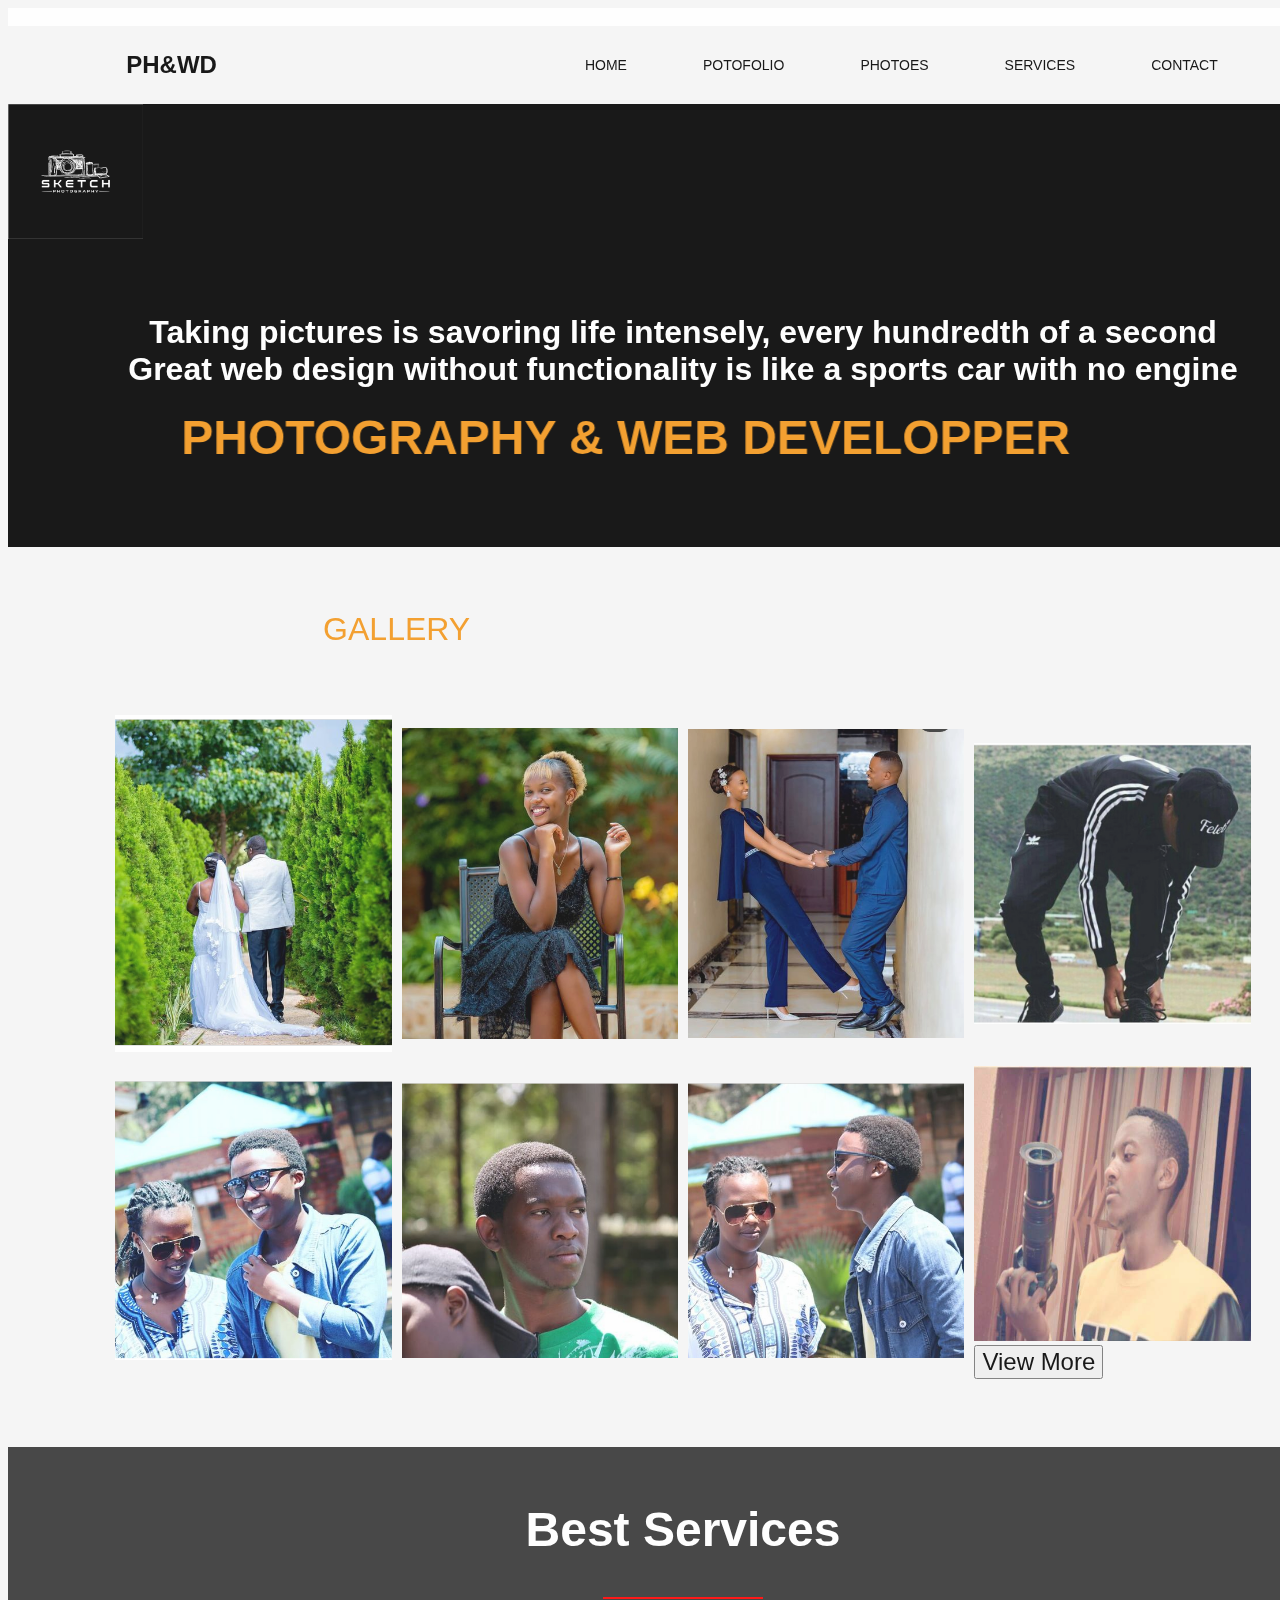
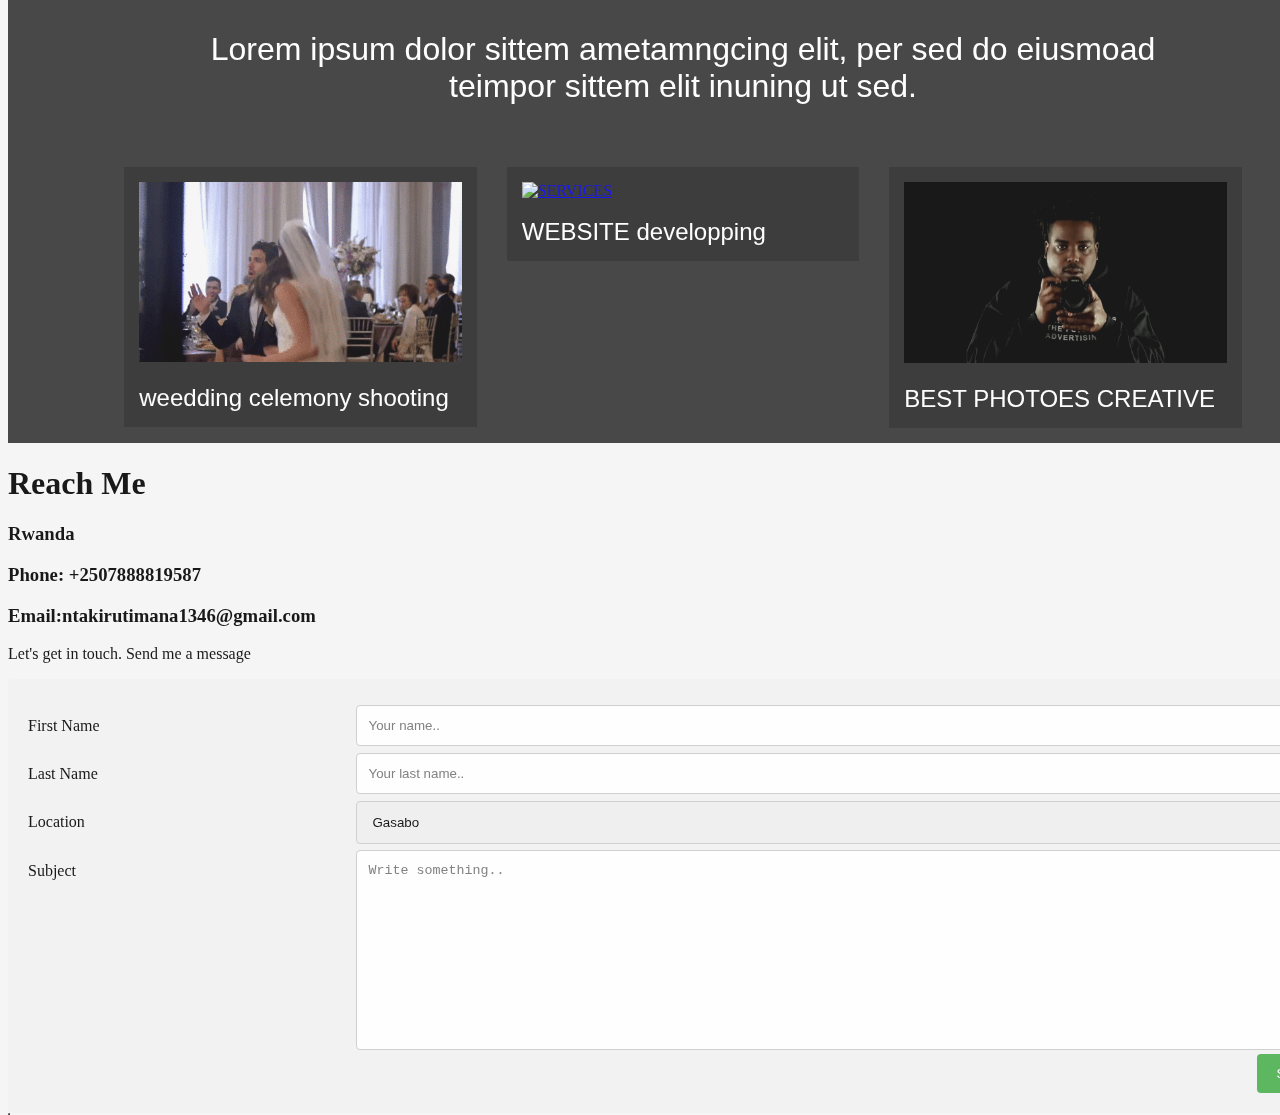
==== index.html @ 87d4f929 "Initiation of all pages edit" ====
<!DOCTYPE html>
<html lang="en">
<head>
    <meta charset="UTF-8">
    <meta http-equiv="X-UA-Compatible" content="IE=edge">
    <meta name="viewport" content="width=device-width, initial-scale=1.0">
    <title>PHOTOGRAPHY WEBSITE</title>
    <link rel="stylesheet" type="text/css" href="css/styles.css">
    
</head>
<body>
    <!-- Add your content here: use semantic tags where possible  -->
<div id="container">
<div id="section1">
     <!-- start header -->
     &nbsp;&nbsp; &nbsp;&nbsp;
     <table border="0" width="100%" cellpadding="0" cellspacing="0" bgcolor="whitesmoke">
        <tr>
             <td>
                  <table border="0" width="85%" cellpadding="15" cellspace="0" align="center">
                       <tr>
                            <td>
                                 <font face="arial" color="black"  size="5"> <strong>PH&WD</strong> </font>
                            </td>
                            <td width="30%">&nbsp;</td>
                            <td>
                                 <a href="index.html">
                                      <font face="arial" color="#ffffff" size="3"><button class="button">HOME</button></font>
                                 </a>
                            </td>
                            <td>
                                 <a href="about.html">
                                      <font face="arial" color="#ffffff" size="3"><button class="button">POTOFOLIO</button></font>                                           
                                 </a>
                            </td>
                            <td>
                                 <a href="#about">
                                      <font face="arial" color="#ffffff" size="3"><button class="button">PHOTOES</button></font>                                           
                                 </a>
                            </td>
                            <td>
                                 <a href="#SERVICES">
                                      <font face="arial" color="#ffffff" size="3"><button class="button">SERVICES</button></font>                                         
                                 </a>
                            </td>
                            <td>
                                 <a href="#contact">
                                      <font face="arial" color="#ffffff" size="3"><button class="button">CONTACT</button></font>                                            
                                 </a>
                            </td>
                       </tr>
                  </table>
             </td>
        </tr>
   </table>
   <!-- end header -->
</div>
<div id="section2">
   <!-- start home -->
   <table border="0" width="100%" cellpadding="0" cellspacing="0" bgcolor="black">
    <tr>
         <td>
              <table border="0" width="85%" cellpadding="15" cellspace="0" align="center">
                   <tr><img src="images/image.png" width="10%" alt="#" />
                        <td align="center" valign="middle" height="300">
                         
                             <h3> 
                                  <font face="arial" color="#ffffff" size="6">
                                   Taking pictures is savoring life intensely, every hundredth of a second <br>
                                   Great web design without functionality is like a sports car with no engine
                                  </font>
                             </h3>
                             <h1>
                                  <marquee behavior="alternate" direction="right" scloramount="1">
                                  <font face="arial" color="#f3971b" size="7">
                                       PHOTOGRAPHY & WEB DEVELOPPER
                                  </font>
                                  </marquee>     
                             </h1>
                        </td>
                   </tr>
              </table>
         </td>
    </tr>
</table>
<!-- end home -->
<!-- start about -->
<table border="0" id="about" width="100%" cellpadding="0" cellspacing="0" bgcolor="whitesmoke">
     <tr>
          <td>
               <table border="0" width="85%" cellpadding="4" cellspace="0" align="center">
                    <!-- heading start -->
                    <tr>
                         <td height="160" align="center" valign="middle" colspan="2">
                              <font face="arial" size="6" color="#f3971b">
                                  GALLERY
                              </font>
                         </td>
                    </tr>
                    <!-- heading end -->
                    <tr>
                         <td width="15%">
                              <a href="images/image1.png">
                                   <img src="images/image1.png" width="100%" alt="me">
                              </a>
                              
                         </td>
                         <td width="15%">
                              <a href="images/image2.png">
                                   <img src="images/image2.png" width="100%" alt="me">
                              </a>
                              
                         </td>
                         <td width="15%">
                              <a href="images/image3.png">
                                   <img src="images/image3.png" width="100%" alt="me">
                              </a>
                              
                         </td>
                         <td width="15%">
                              <a href="images/image4.jpg">
                                   <img src="images/image4.jpg" width="100%" alt="me">
                              </a>
                              
                         </td>
                        
                    </tr>
                    <tr>
                         <td width="15%">
                              <a href="images/image5.png">
                                   <img src="images/image5.png" width="100%" alt="me">
                              </a>
                              
                         </td>
                         <td width="15%">
                              <a href="images/image6.png">
                                   <img src="images/image6.png" width="100%" alt="me">
                              </a>
                              
                         </td>
                         <td width="15%">
                              <a href="images/image7.png">
                                   <img src="images/image7.png" width="100%" alt="me">
                              </a>
                              
                         </td>
                         <td width="15%">
                              <a href="images/image8.jpg">
                                   <img src="images/image8.jpg" width="100%" alt="me">
                              </a>
                              <br>
                                                       <button type="button">
                                                            <font face=arial size="5">
                                                                 View More
                                                            </font>
                         </td>
                        
                    </tr>
                    
                    <!-- section padding bottom start -->
                    <tr>
                         <td height="60" colspan="2">

                         </td>
                    </tr>
                    <!-- section padding bottom end-->
               </table>
          </td>
     </tr>
</table>
<!-- end about -->

 <!-- Start Team -->
 <table border="0" id="SERVICES" width="100%" cellpadding="0" cellspacing="0" bgcolor="#353535">
     <tr>
           <td>
                <table border="0" width="85%" cellpadding="15" cellspacing="0" align="center">
                <!-- Heading Start-->
             <tr>
                     <td height="160" align="center" valign="middle" colspan="3">
                           <font face="arial" size="6" color=" white">
                              <h2>Best Services</h2>
                              <hr width="160" color="RED">
                              <p>Lorem ipsum dolor sittem ametamngcing elit, per sed do eiusmoad <br>
                                 teimpor sittem elit inuning ut sed.
                              </p>
                          </font>
                          
                     </td>
             </tr>
           <!-- Heading  End-->
           <tr>
             <td width="33.33%" valign="top">
                    <table border="0" width="100%" cellpadding="15" cellspacing="0" align="center" bgcolor="#292929">
                         <tr>
                            <td>
                                  
                                  <a href="images/giphy2.gif">
                                   <img src="images/giphy2.gif" width="100%" alt="SERVICES" /></a>
                                  <br/><br/>
                                  <font face="arial" size="5" color="#ffffff">
                                       weedding celemony shooting
                                  
                            </td>	
                         </tr>
                    </table>
                   
             </td>
             
             <td width="33.33%" valign="top">
                    <table border="0" width="100%" cellpadding="15" cellspacing="0" align="center" bgcolor="#292929">
                         <tr>
                            <td>
                                  
                              <a href="images/developer.gif">
                                   <img src="images/developer.gif" width="100%" alt="SERVICES" />
                              </a>
                                  <br/><br/>
                                  <font face="arial" size="5" color="#ffffff">
                                       WEBSITE developping
                                 
                         </tr>
                    </table>
                   
             </td>
   
             <td width="33.33%" valign="top">
                    <table border="0" width="100%" cellpadding="15" cellspacing="0" align="center" bgcolor="#292929">
                         <tr>
                            <td>
                                  
                              <a href="images/shoot.gif">
                                   <img src="images/shoot.gif" width="100%" alt="SERVICES" />
                              </a>
                                  <br/><br/>
                                  <font face="arial" size="5" color="#ffffff">
                                      BEST PHOTOES CREATIVE
                                  
                            </td>	
                         </tr>
                    </table>
                   
             </td>
           </tr>

           </table>
        </td>
      </tr>
   </table>
   <!-- End Team -->
    </div>

<!-- Contact Section -->
<h1>Reach Me</h1>

 <h3>Rwanda</h3>
 <h3>Phone: +2507888819587</h3>
 <h3>Email:ntakirutimana1346@gmail.com</h3>

 <font style="font-family: 'Times New Roman', Times, serif; size: 40px;"><p>Let's get in touch. Send me a message</p></font>
<table  border="o" aria-label="tabble">
<div class="container2" id="contact" >
     <form action="/action_page.php ">
     <div class="row">
       <div class="col-25">
         <label for="fname">First Name</label>
       </div>
       <div class="col-75">
         <input type="text" id="fname" name="firstname" placeholder="Your name..">
       </div>
     </div>
     <div class="row">
       <div class="col-25">
         <label for="lname">Last Name</label>
       </div>
       <div class="col-75">
         <input type="text" id="lname" name="lastname" placeholder="Your last name..">
       </div>
     </div>
     <div class="row">
       <div class="col-25">
         <label for="country">Location</label>
       </div>
       <div class="col-75">
         <select id="Location" name="Location">
           <option value="australia">Gasabo</option>
           <option value="canada">Kicukiro</option>
           <option value="usa">Nyarugenge</option>
         </select>
       </div>
     </div>
     <div class="row">
       <div class="col-25">
         <label for="subject">Subject</label>
       </div>
       <div class="col-75">
         <textarea id="subject" name="subject" placeholder="Write something.." style="height:200px"></textarea>
       </div>
     </div>
     <div class="row">
       <input type="submit" value="Submit">
     </div>
     </form>
   </div>
   </table>
   <!-- End Contact Section -->

   
</div>


</body>
</html>
---- css/styles.css ----
/* Your styles go here *//* Your styles go here */
body
{
    background-color:whitesmoke;
    font-family: cursive;
    opacity: 0.9;
    width: 1000px;
    height: 300px;

}

#container
{
background-color:white;
width: 135%;
height: 212%;
float:inherit;
}
.button {
    background-color:whitesmoke; /* Green */
    border: none;
    colo:white;
    padding: 10px 20px;
    text-align: center;
    text-decoration: none;
    display: inline-block;
    font-size: 14px;
    margin: 4px 2px;
    cursor: pointer;
  }
  * {
    box-sizing: border-box;
  }
  
  input[type=text], select, textarea {
    width: 100%;
    padding: 12px;
    border: 1px solid #ccc;
    border-radius: 4px;
    resize: vertical;
  }
  
  label {
    padding: 12px 12px 12px 0;
    display: inline-block;
  }
  
  input[type=submit] {
    background-color: #4CAF50;
    color: white;
    padding: 12px 20px;
    border: none;
    border-radius: 4px;
    cursor: pointer;
    float: right;
  }
  
  input[type=submit]:hover {
    background-color: #45a049;
  }
  
  .container2 {
    border-radius: 5px;
    background-color: #f2f2f2;
    padding: 20px;
  }
  
  .col-25 {
    float: left;
    width: 25%;
    margin-top: 6px;
  }
  
  .col-75 {
    float: left;
    width: 75%;
    margin-top: 6px;
  }
  
  /* Clear floats after the columns */
  .row:after {
    content: "";
    display: table;
    clear: both;
  }
  
  /* Responsive layout - when the screen is less than 600px wide, make the two columns stack on top of each other instead of next to each other */
  @media screen and (max-width: 600px) {
    .col-25, .col-75, input[type=submit] {
      width: 100%;
      margin-top: 0;
    }
  }
  .div1 {
    width: 1000px;
    height: 3px;
    border: 1px solid blue;
    padding: 50px;
background-position: top;
background-color: blanchedalmond;
  }
  
  .div2 {
    width: 800px;
    height: 1px;px;  
    padding: 50px;
    border: 1px solid red;
    background-color: blanchedalmond;
  }
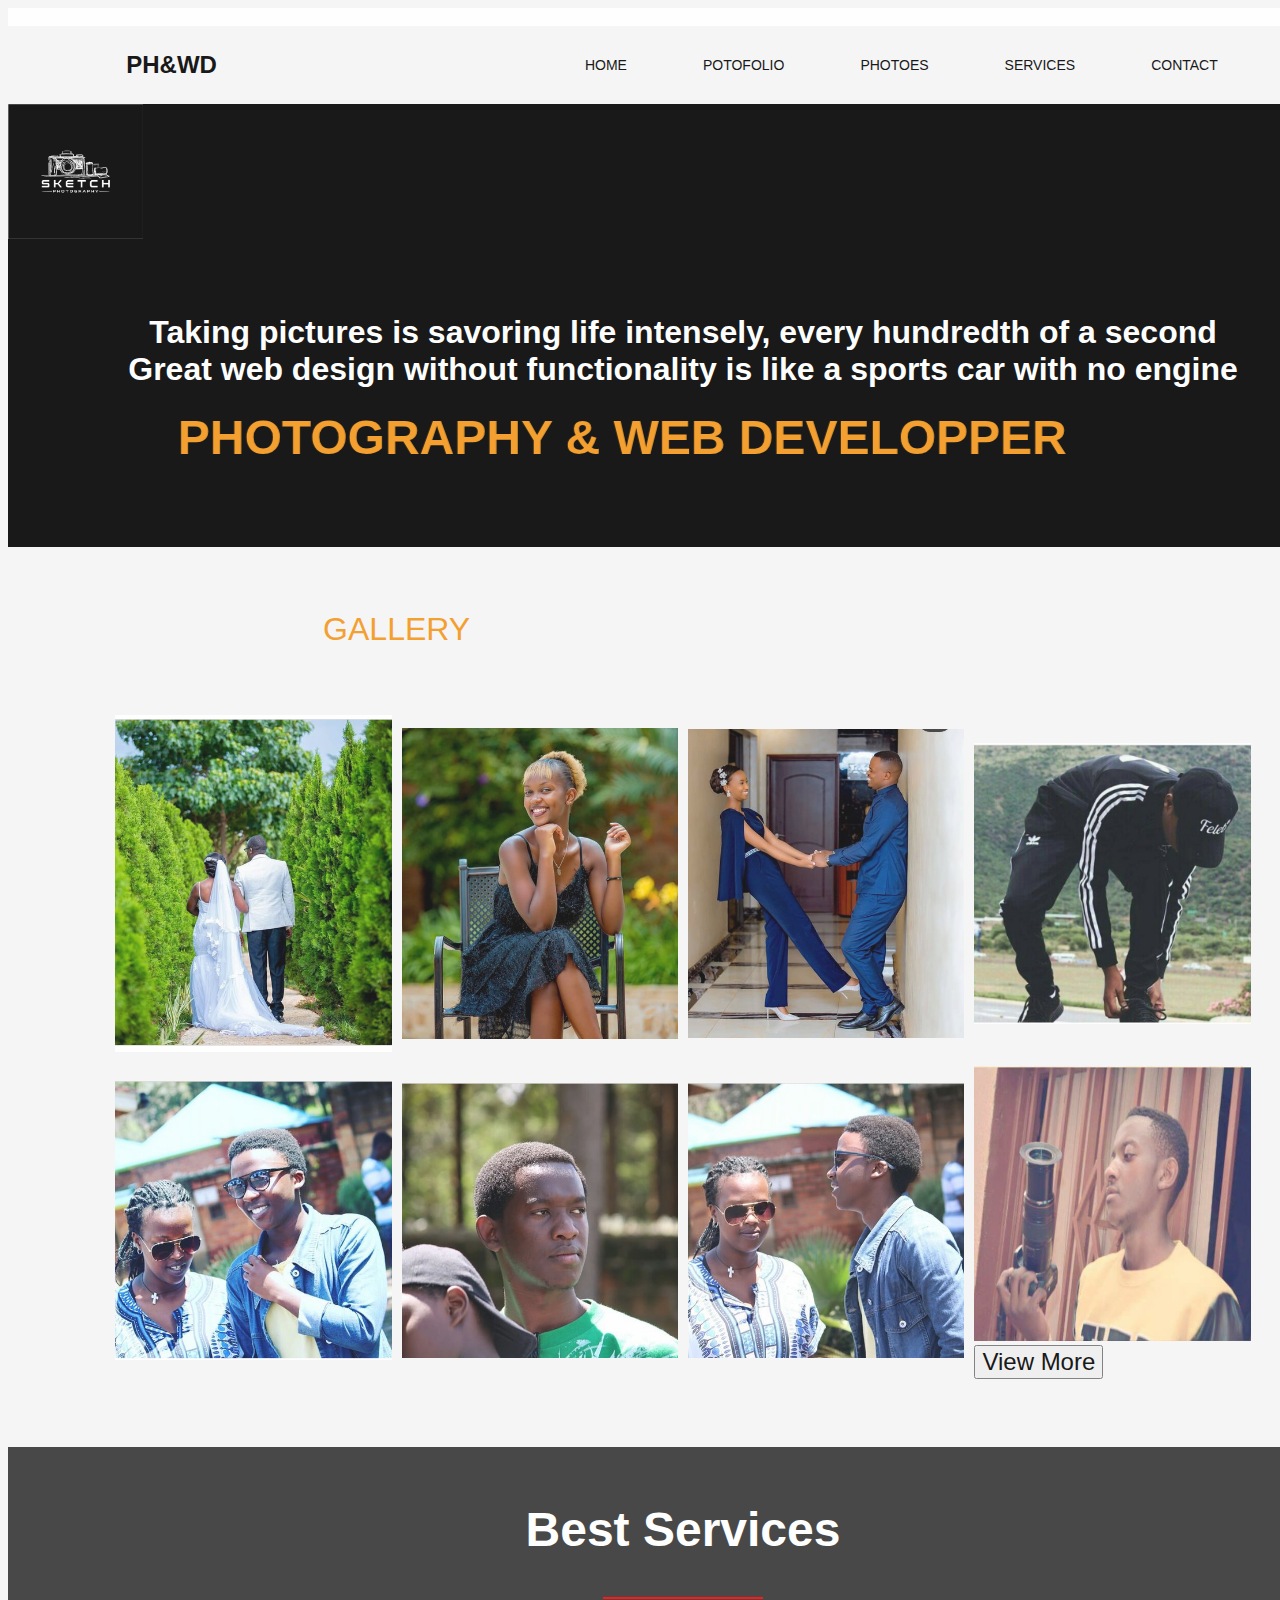
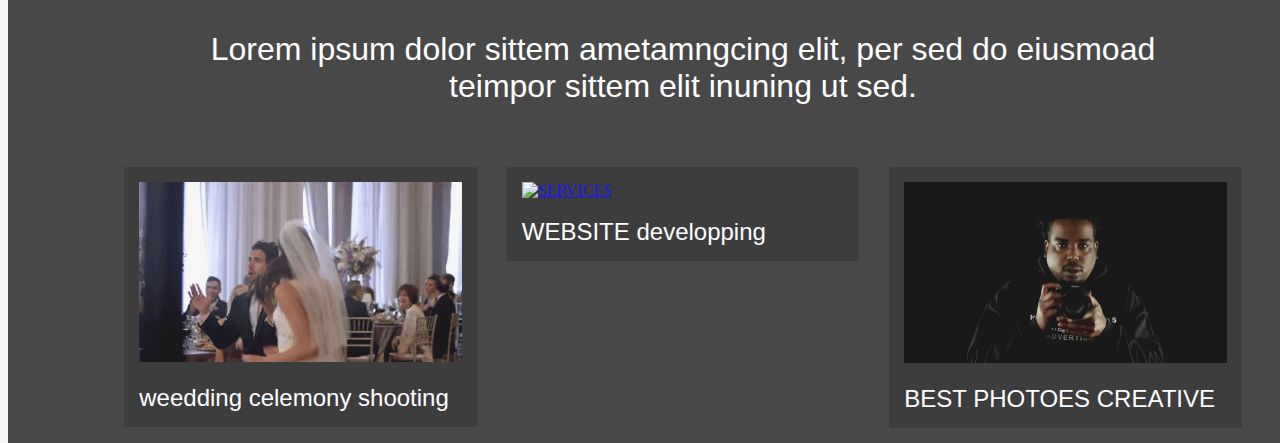
==== commit 9f4fc753: "editing of index look" ====
--- a/index.html
+++ b/index.html
@@ -6,7 +6,6 @@
     <meta name="viewport" content="width=device-width, initial-scale=1.0">
     <title>PHOTOGRAPHY WEBSITE</title>
     <link rel="stylesheet" type="text/css" href="css/styles.css">
-    
 </head>
 <body>
     <!-- Add your content here: use semantic tags where possible  -->
@@ -44,7 +43,7 @@
                                  </a>
                             </td>
                             <td>
-                                 <a href="#contact">
+                                 <a href="#index">
                                       <font face="arial" color="#ffffff" size="3"><button class="button">CONTACT</button></font>                                            
                                  </a>
                             </td>
@@ -248,66 +247,10 @@
       </tr>
    </table>
    <!-- End Team -->
+   
+   
     </div>
 
-<!-- Contact Section -->
-<h1>Reach Me</h1>
-
- <h3>Rwanda</h3>
- <h3>Phone: +2507888819587</h3>
- <h3>Email:ntakirutimana1346@gmail.com</h3>
-
- <font style="font-family: 'Times New Roman', Times, serif; size: 40px;"><p>Let's get in touch. Send me a message</p></font>
-<table  border="o" aria-label="tabble">
-<div class="container2" id="contact" >
-     <form action="/action_page.php ">
-     <div class="row">
-       <div class="col-25">
-         <label for="fname">First Name</label>
-       </div>
-       <div class="col-75">
-         <input type="text" id="fname" name="firstname" placeholder="Your name..">
-       </div>
-     </div>
-     <div class="row">
-       <div class="col-25">
-         <label for="lname">Last Name</label>
-       </div>
-       <div class="col-75">
-         <input type="text" id="lname" name="lastname" placeholder="Your last name..">
-       </div>
-     </div>
-     <div class="row">
-       <div class="col-25">
-         <label for="country">Location</label>
-       </div>
-       <div class="col-75">
-         <select id="Location" name="Location">
-           <option value="australia">Gasabo</option>
-           <option value="canada">Kicukiro</option>
-           <option value="usa">Nyarugenge</option>
-         </select>
-       </div>
-     </div>
-     <div class="row">
-       <div class="col-25">
-         <label for="subject">Subject</label>
-       </div>
-       <div class="col-75">
-         <textarea id="subject" name="subject" placeholder="Write something.." style="height:200px"></textarea>
-       </div>
-     </div>
-     <div class="row">
-       <input type="submit" value="Submit">
-     </div>
-     </form>
-   </div>
-   </table>
-   <!-- End Contact Section -->
-
-   
 </div>
-
-
 </body>
 </html>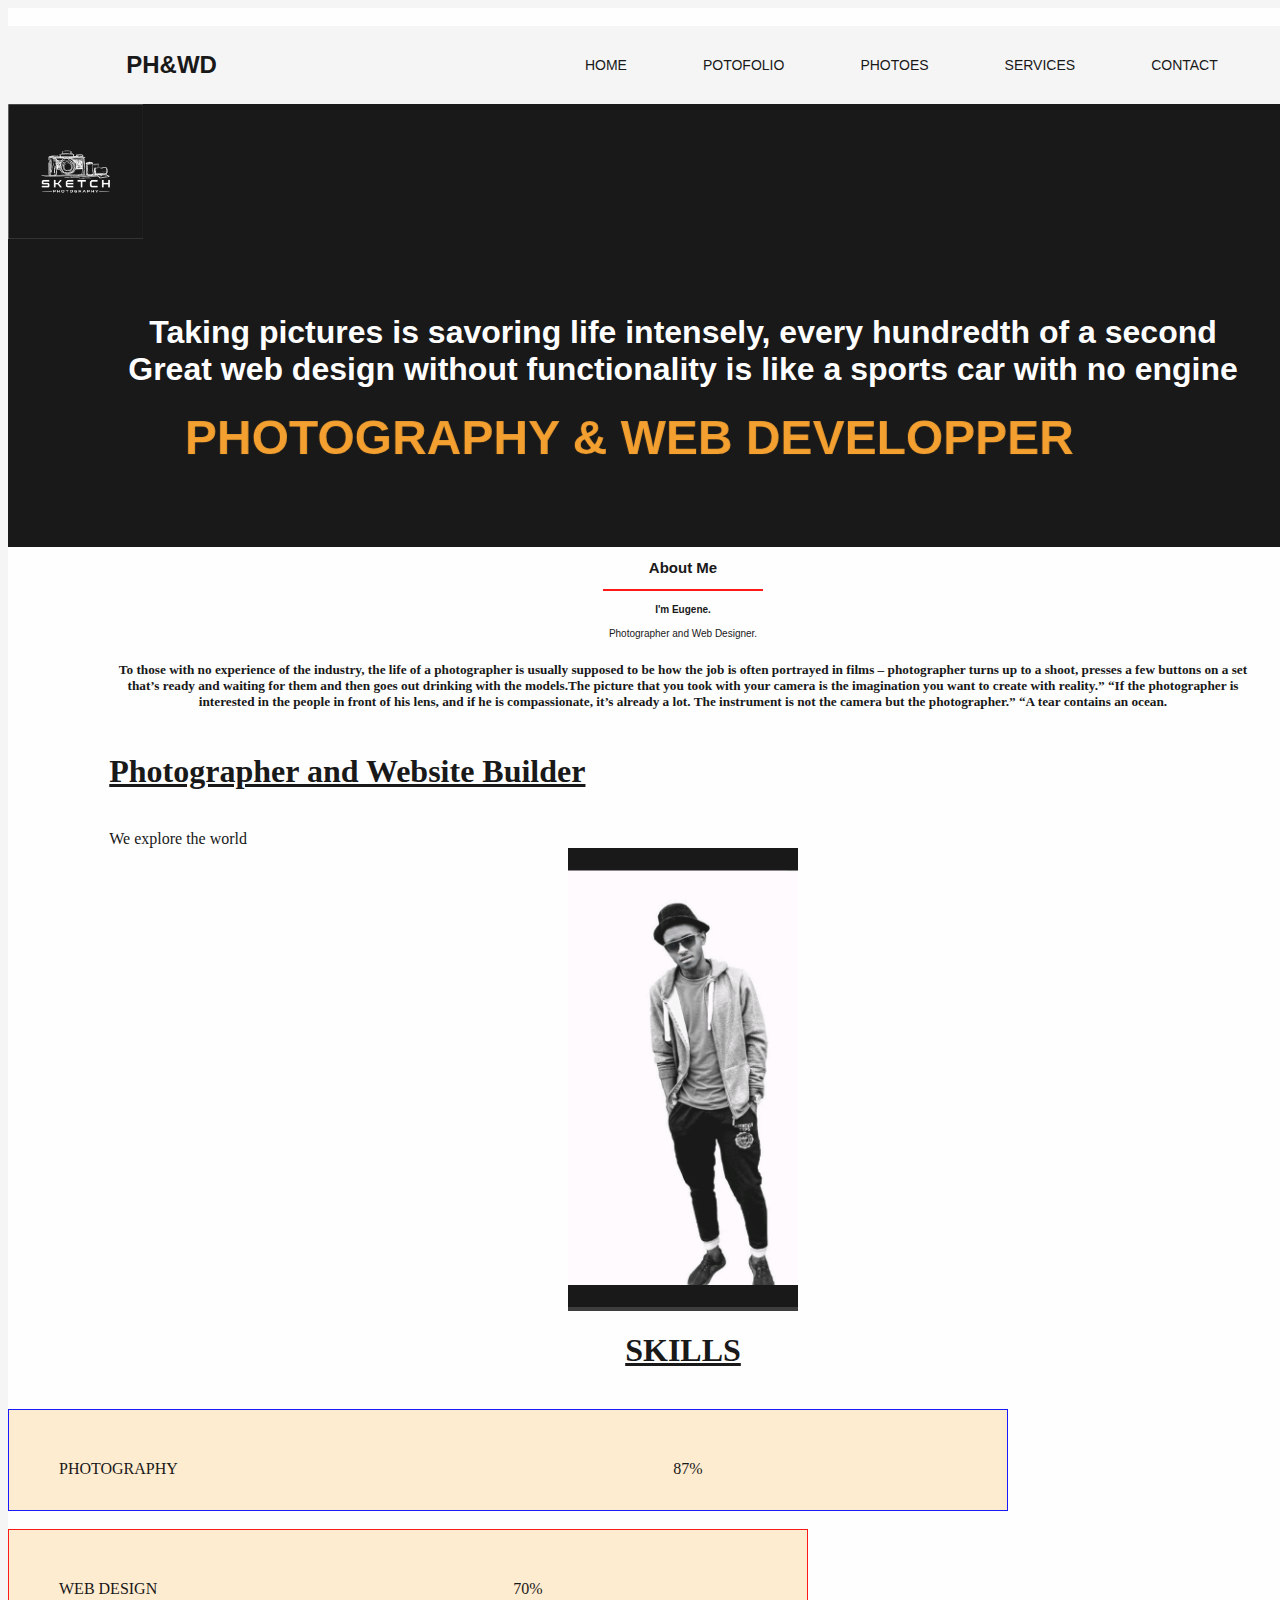
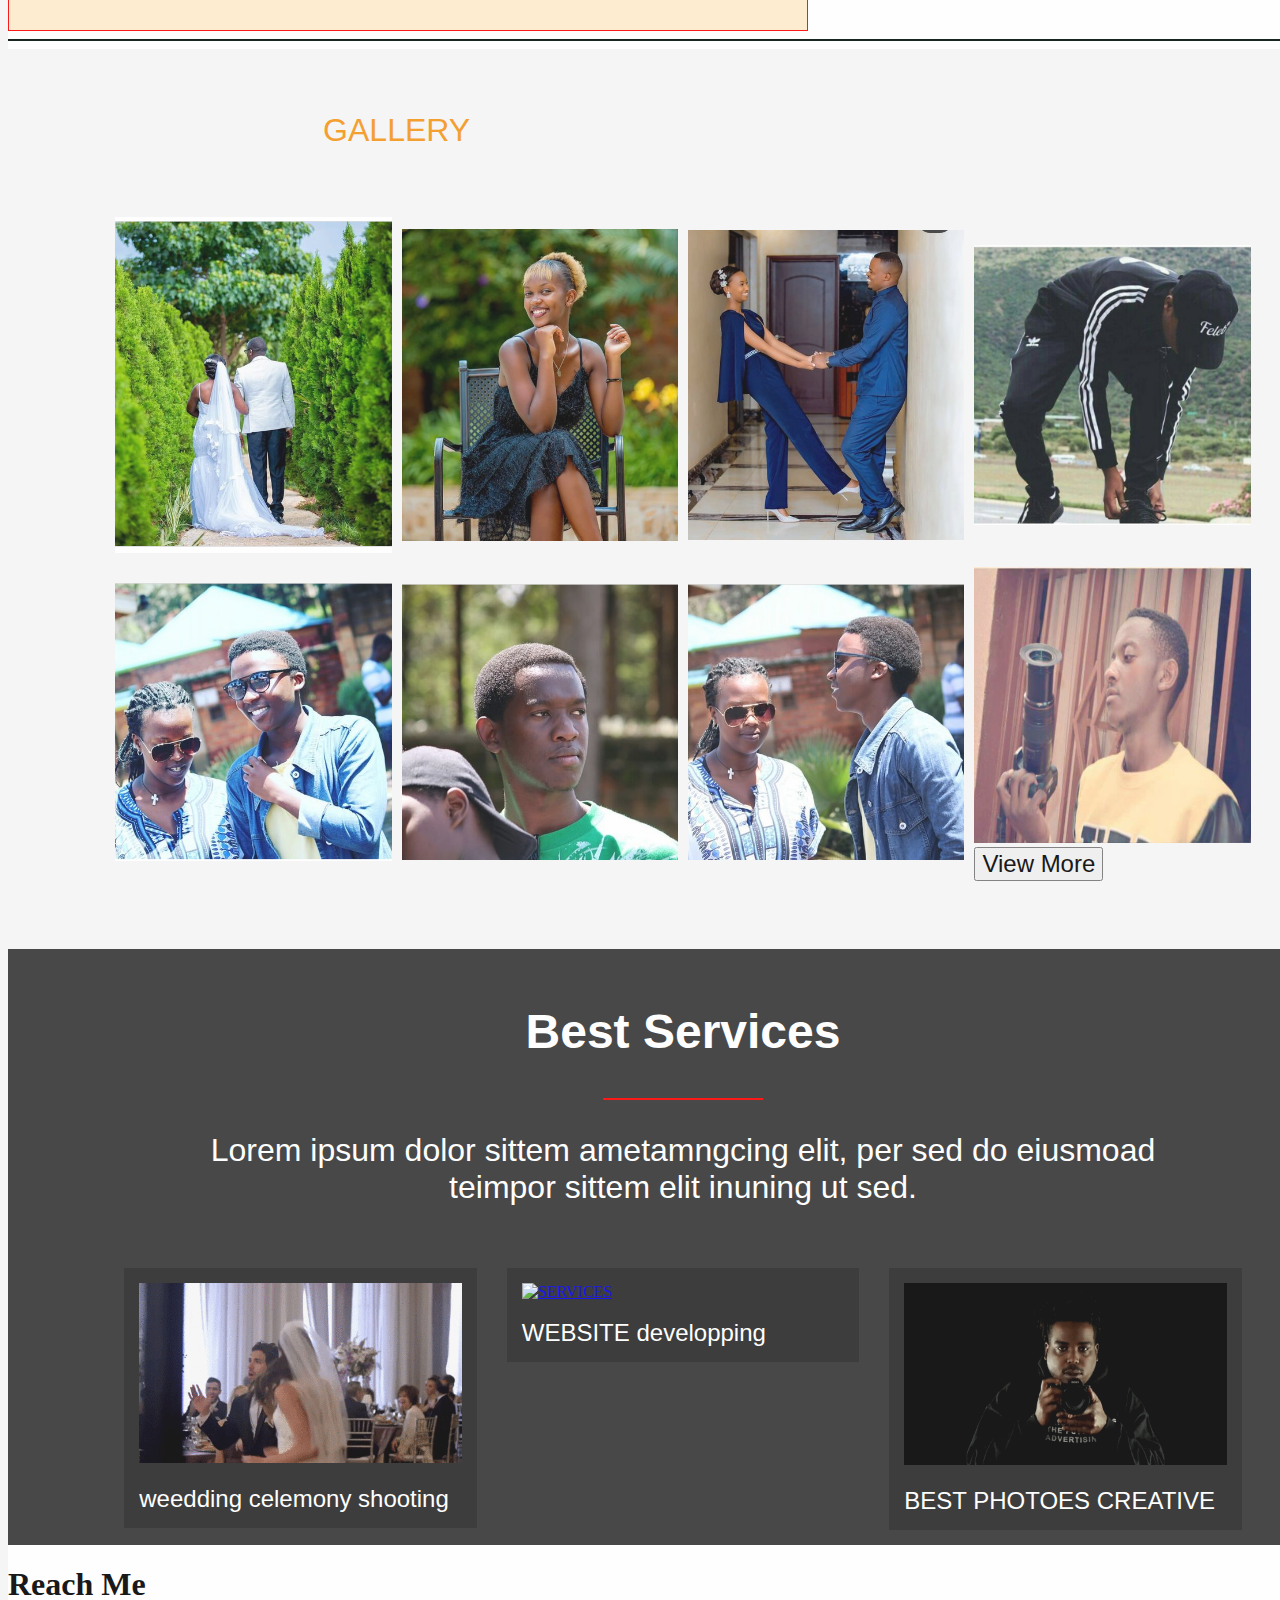
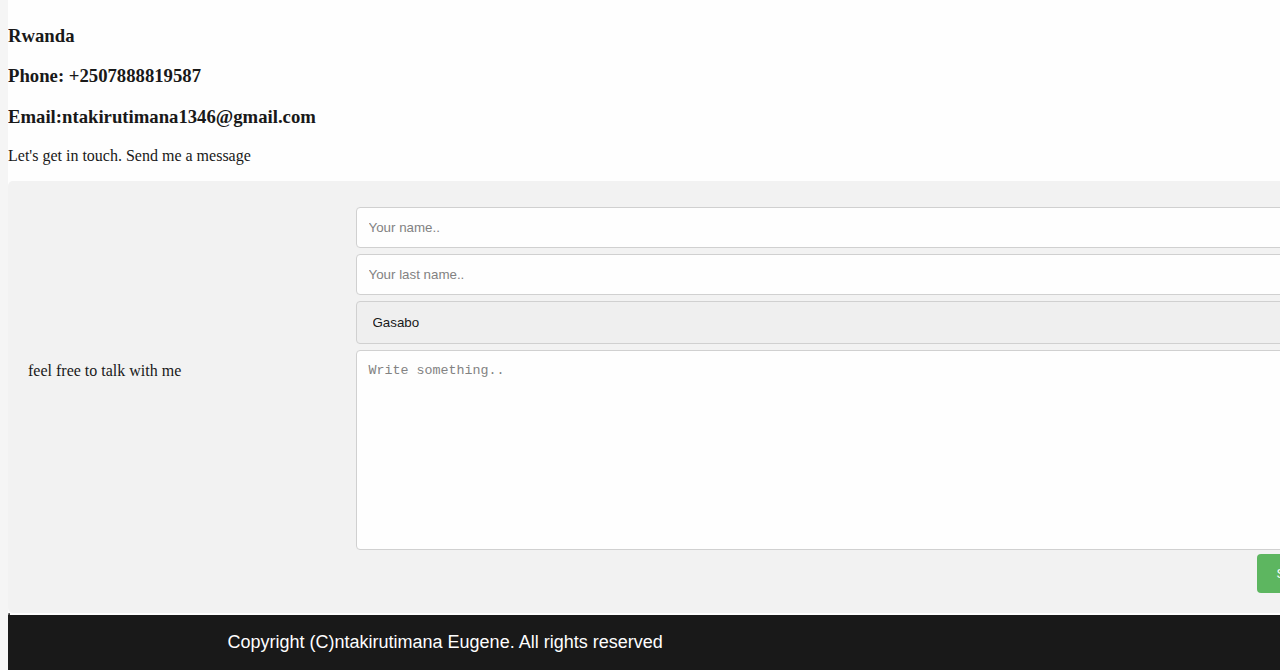
==== commit d64bf428: "deletion of somepage and adding another on index" ====
--- a/index.html
+++ b/index.html
@@ -6,6 +6,7 @@
     <meta name="viewport" content="width=device-width, initial-scale=1.0">
     <title>PHOTOGRAPHY WEBSITE</title>
     <link rel="stylesheet" type="text/css" href="css/styles.css">
+    
 </head>
 <body>
     <!-- Add your content here: use semantic tags where possible  -->
@@ -28,7 +29,7 @@
                                  </a>
                             </td>
                             <td>
-                                 <a href="about.html">
+                                 <a href="#me">
                                       <font face="arial" color="#ffffff" size="3"><button class="button">POTOFOLIO</button></font>                                           
                                  </a>
                             </td>
@@ -43,7 +44,7 @@
                                  </a>
                             </td>
                             <td>
-                                 <a href="#index">
+                                 <a href="#contact">
                                       <font face="arial" color="#ffffff" size="3"><button class="button">CONTACT</button></font>                                            
                                  </a>
                             </td>
@@ -83,6 +84,65 @@
     </tr>
 </table>
 <!-- end home -->
+
+<table border="0"  id="me" width="100%" cellpadding="0" cellspacing="0" bgcolor="white">
+     <tr>
+           <td>
+                <table border="0" width="85%" cellpadding="0" cellspacing="0" align="center">
+                <!-- Heading Start-->
+             <tr>
+                     <td height="160" align="center" valign="middle" colspan="3">
+                           <font face="arial" size="0" color=" black">
+                              <h2>About Me</h2>
+                              <hr width="160" color="RED">
+                              <h4>I'm</span> Eugene.</h4>
+    <h<h6><p>Photographer and Web Designer.</p></h6>
+</font>
+                              <h5><p>To those with no experience of the industry, the life of a photographer is usually supposed to be how the job is often portrayed in films – photographer turns up to a shoot, presses a few buttons on a set that’s ready and waiting for them and then goes out drinking with the models.The picture that you took with your camera is the imagination you want to create with reality.” “If the photographer is interested in the people in front of his lens, and if he is compassionate, it’s already a lot. The instrument is not the camera but the photographer.” “A tear contains an ocean.
+                              </p></h5>
+                         
+                          
+                     </td>
+             </tr>
+           <!-- Heading  End-->
+           <tr>
+             <td width="33.33%" valign="top">
+                    <table border="0" width="20%" cellpadding="0" cellspacing="0" align="center" bgcolor="#292929">
+                         <tr>
+                            <td>
+                                  
+                                  <a href="images/best.png">
+                                   <img src="images/best.png" width="100%" alt="SERVICES" /></a>
+                              
+                   
+                            </td>	
+                         </tr>
+                         <h1><u>Photographer and Website Builder</u></h1><br/>
+                         We explore the world
+                    </table>
+                   
+             </td>
+             
+     
+   
+     
+        </td>
+      </tr>
+     
+   </table>
+
+   <font style="text-align: center;"><h1><u>SKILLS</u></h1><br/></font>
+
+   <!-- End Portfolio -->
+   
+<div class="div1">PHOTOGRAPHY &nbsp;&nbsp; &nbsp;&nbsp;&nbsp;&nbsp; &nbsp;&nbsp;&nbsp;&nbsp; &nbsp;&nbsp;&nbsp;&nbsp; &nbsp;&nbsp;&nbsp;&nbsp; &nbsp;&nbsp;&nbsp;&nbsp; &nbsp;&nbsp; &nbsp;&nbsp;&nbsp;&nbsp; &nbsp;&nbsp;&nbsp;&nbsp; &nbsp;&nbsp;&nbsp;&nbsp; &nbsp;&nbsp;&nbsp;&nbsp; &nbsp;&nbsp;
+      &nbsp;&nbsp;&nbsp;&nbsp; &nbsp;&nbsp;&nbsp;&nbsp; &nbsp;&nbsp;&nbsp;&nbsp; &nbsp;&nbsp;&nbsp;&nbsp; &nbsp;&nbsp; &nbsp;&nbsp;&nbsp;&nbsp; &nbsp;&nbsp;&nbsp;&nbsp; &nbsp;&nbsp;&nbsp;&nbsp; &nbsp;&nbsp;&nbsp;&nbsp; &nbsp;&nbsp; &nbsp;&nbsp;&nbsp;&nbsp; &nbsp;&nbsp;&nbsp;&nbsp; &nbsp;&nbsp;&nbsp;&nbsp; &nbsp;&nbsp;&nbsp;&nbsp; &nbsp;&nbsp; 87%</div>
+<br>
+<div class="div2">WEB DESIGN &nbsp;&nbsp; &nbsp;&nbsp;&nbsp;&nbsp;&nbsp;&nbsp; &nbsp;&nbsp;&nbsp;&nbsp; &nbsp;&nbsp; &nbsp;&nbsp;&nbsp;&nbsp;&nbsp;&nbsp; &nbsp;&nbsp;&nbsp;&nbsp;&nbsp;&nbsp; &nbsp;&nbsp;&nbsp;&nbsp;&nbsp;&nbsp; &nbsp;&nbsp;&nbsp;&nbsp;&nbsp;&nbsp; &nbsp;&nbsp;&nbsp;&nbsp;&nbsp;&nbsp; &nbsp;&nbsp;&nbsp;&nbsp; &nbsp;&nbsp; &nbsp;&nbsp;&nbsp;&nbsp; &nbsp;&nbsp; &nbsp;&nbsp;&nbsp;&nbsp;&nbsp;&nbsp; &nbsp;&nbsp;&nbsp;&nbsp;&nbsp;&nbsp; &nbsp;&nbsp;&nbsp;&nbsp; 70%</div>
+   <hr color="reb" size="3px" align="center">
+
+
+
 <!-- start about -->
 <table border="0" id="about" width="100%" cellpadding="0" cellspacing="0" bgcolor="whitesmoke">
      <tr>
@@ -247,10 +307,83 @@
       </tr>
    </table>
    <!-- End Team -->
-   
-   
     </div>
 
+<!-- Contact Section -->
+<h1>Reach Me</h1>
+
+ <h3>Rwanda</h3>
+ <h3>Phone: +2507888819587</h3>
+ <h3>Email:ntakirutimana1346@gmail.com</h3>
+
+ <font style="font-family: 'Times New Roman', Times, serif; size: 40px;"><p>Let's get in touch. Send me a message</p></font>
+<table  border="o" aria-label="tabble">
+<div class="container2" id="contact" >
+     <form action="/action_page.php ">
+     <div class="row">
+       <div class="col-25">
+         <label for="fname"></label>
+       </div>
+       <div class="col-75">
+         <input type="text" id="fname" name="firstname" placeholder="Your name..">
+       </div>
+     </div>
+     <div class="row">
+       <div class="col-25">
+         <label for="lname"></label>
+       </div>
+       <div class="col-75">
+         <input type="text" id="lname" name="lastname" placeholder="Your last name..">
+       </div>
+     </div>
+     <div class="row">
+       <div class="col-25">
+         <label for="country"></label>
+       </div>
+       <div class="col-75">
+         <select id="Location" name="Location">
+           <option value="australia">Gasabo</option>
+           <option value="canada">Kicukiro</option>
+           <option value="usa">Nyarugenge</option>
+         </select>
+       </div>
+     </div>
+     <div class="row">
+       <div class="col-25">
+         <label for="subject"> feel free to talk with me</label>
+       </div>
+       <div class="col-75">
+         <textarea id="subject" name="subject" placeholder="Write something.." style="height:200px"></textarea>
+       </div>
+     </div>
+     <div class="row">
+       <input type="submit" value="Submit">
+     </div>
+     </form>
+   </div>
+   </table>
+   <!-- End Contact Section -->
+
+   <table border="0" width="100%" cellpadding="0" cellspacing="0" bgcolor="black">
+     <tr>
+          <td>
+               <table border="0" width="85%" cellpadding="15" cellspace="0" align="right">
+                    <tr>
+                         
+                         
+                        
+                         <td>
+                              
+                                   <font face="arial" color="white" size="4">Copyright (C)ntakirutimana Eugene. All rights reserved</font>                                            
+                             
+                         </td>
+                    </tr>
+               </table>
+          </td>
+     </tr>
+</table>
 </div>
+
+
 </body>
 </html>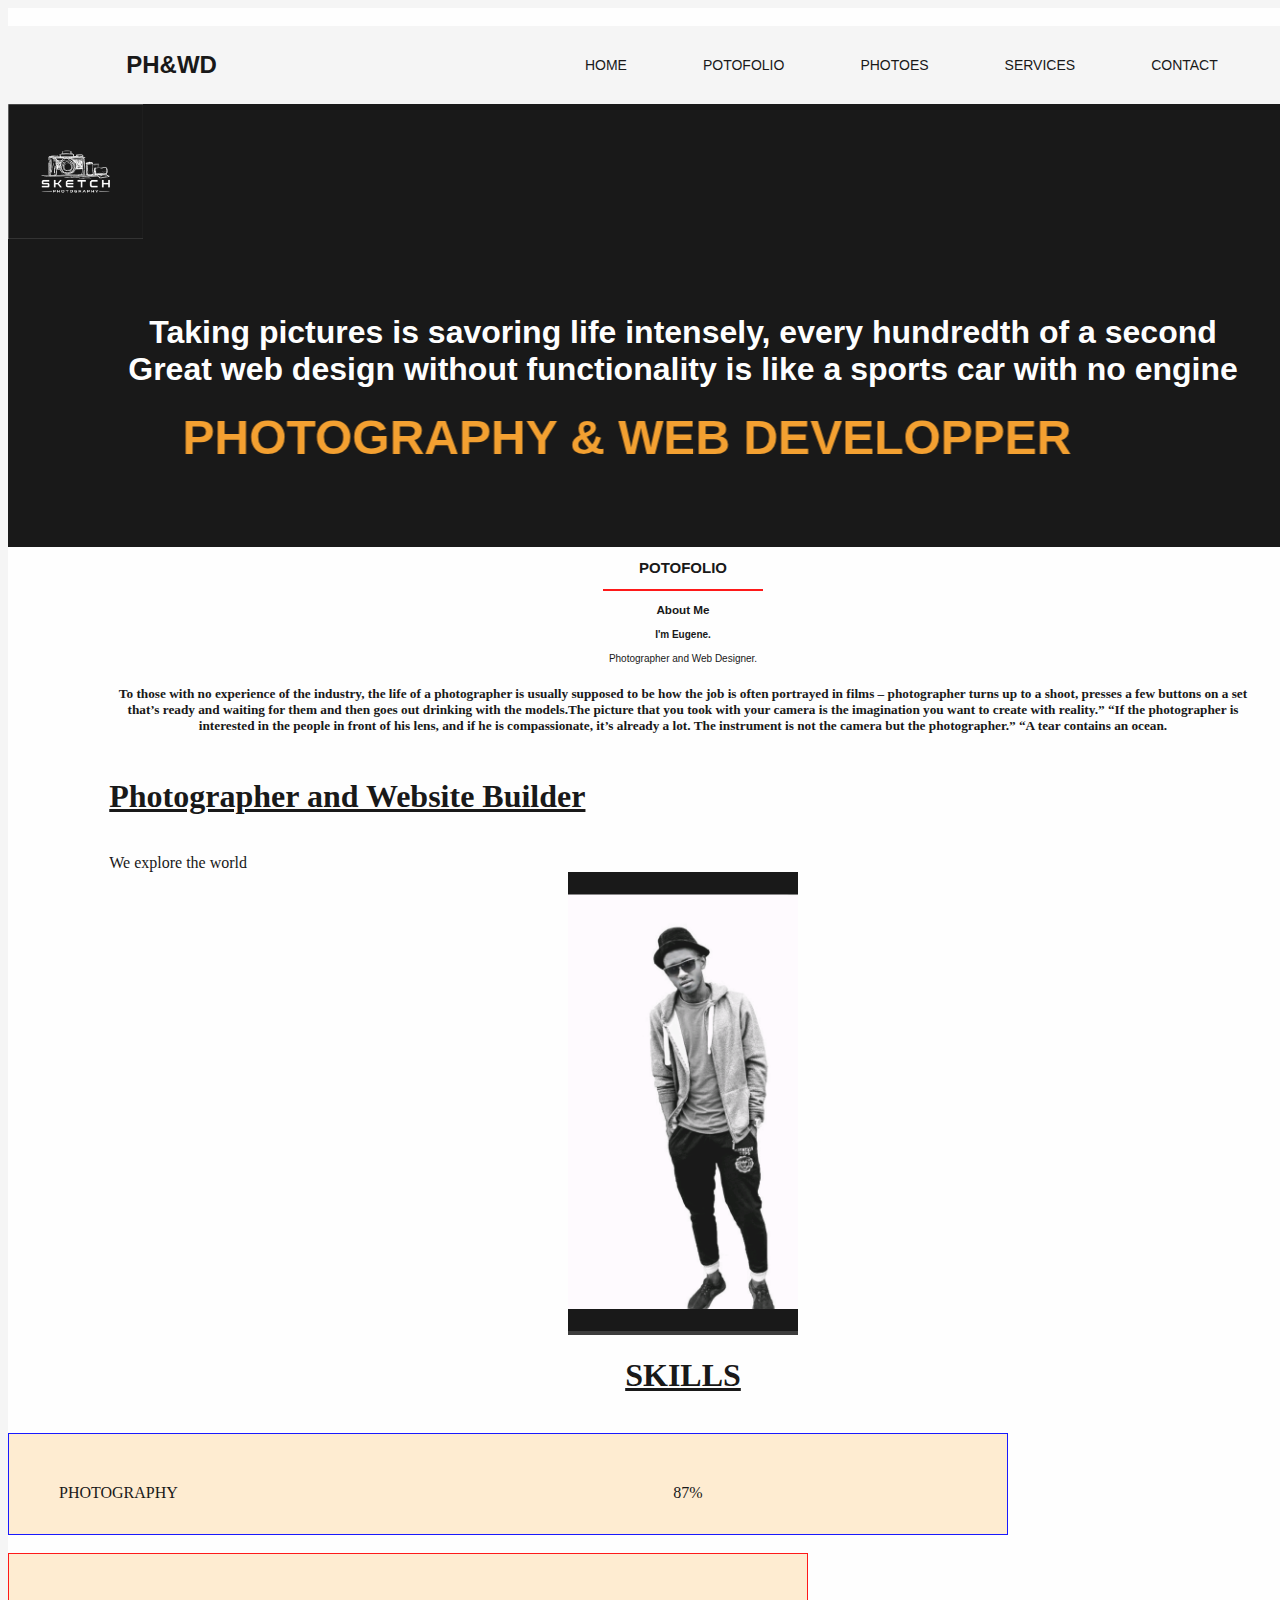
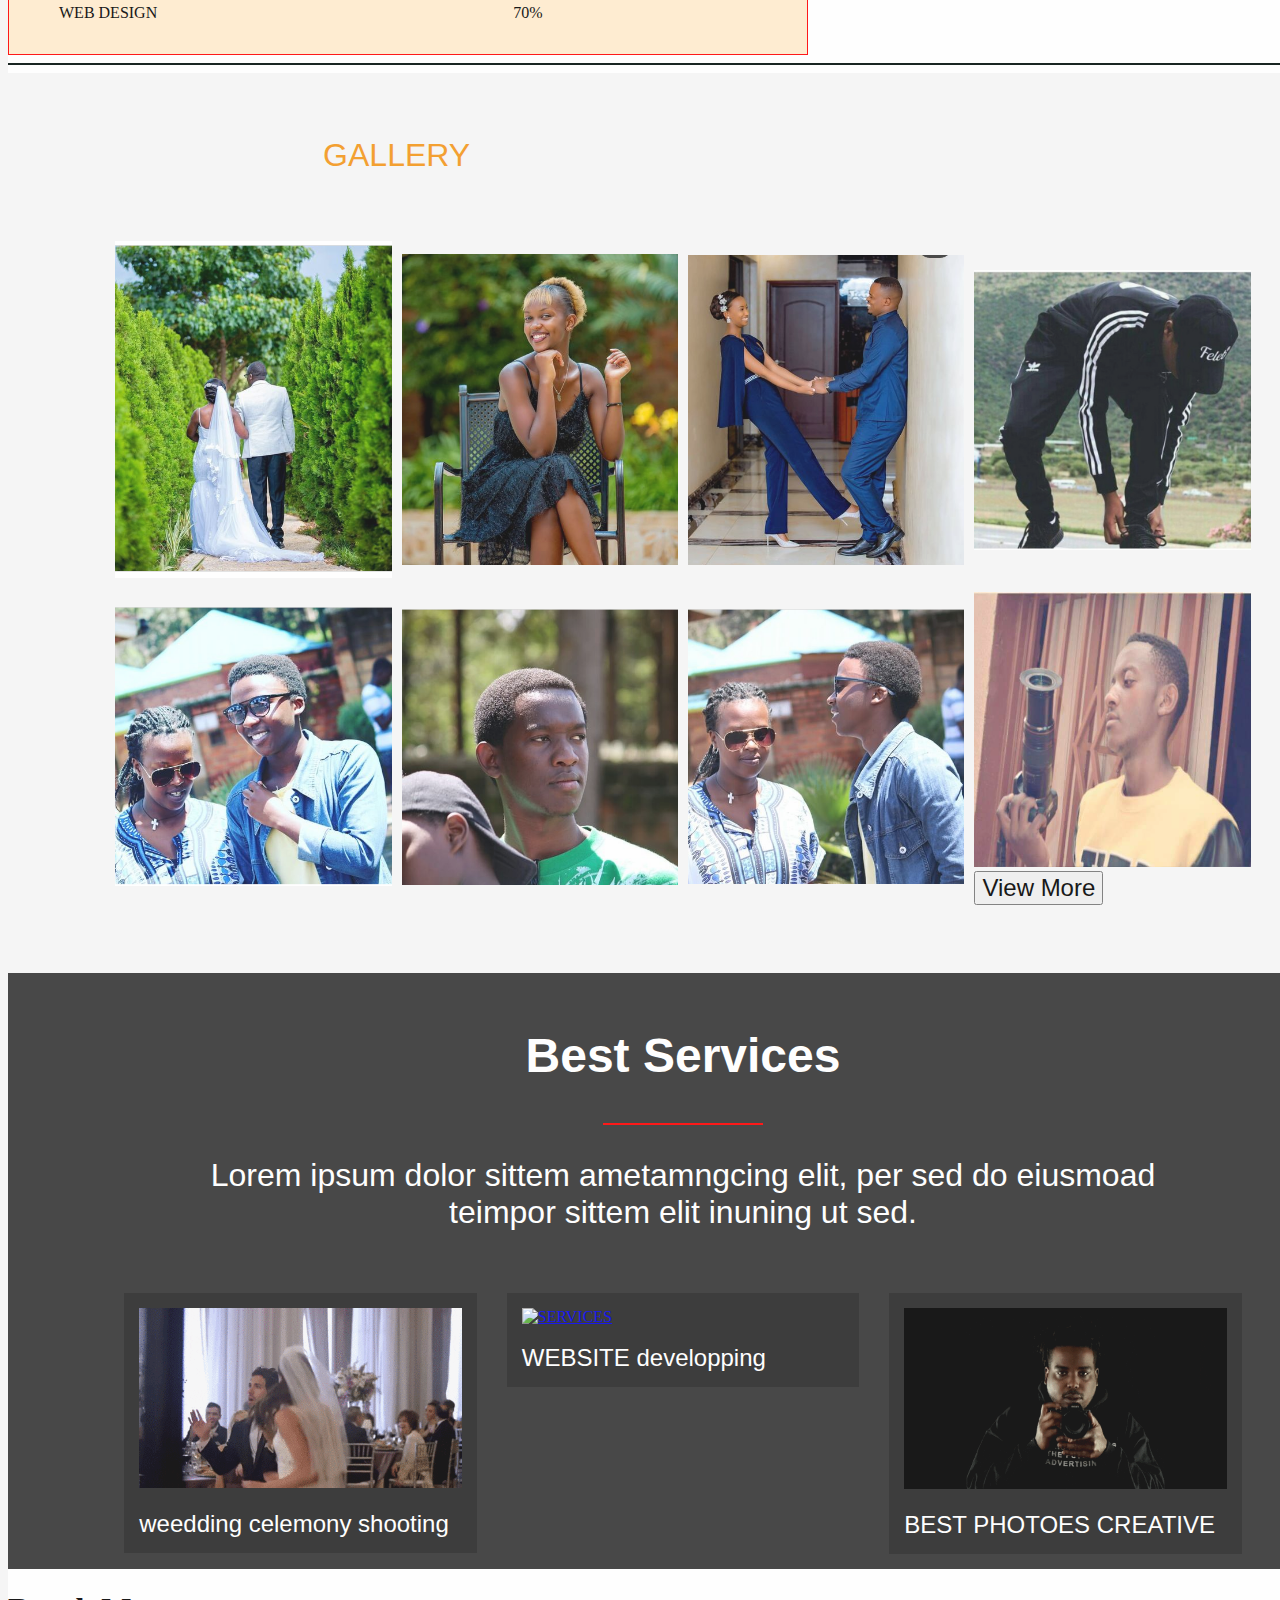
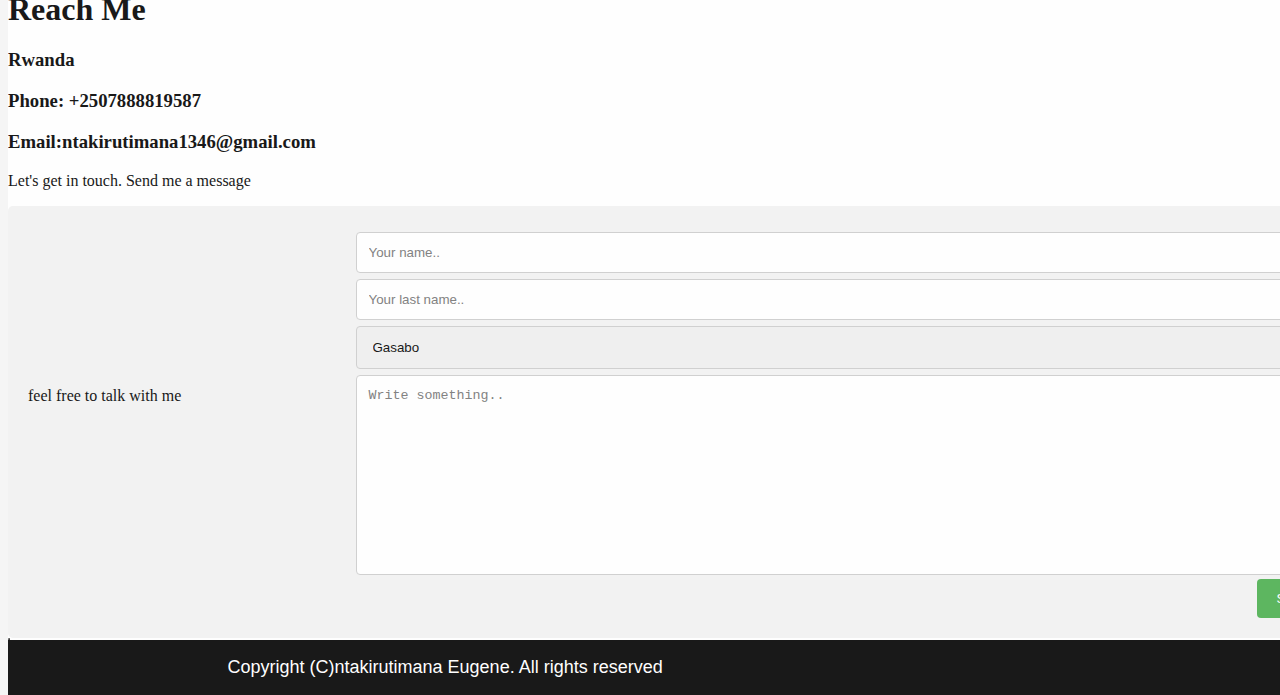
==== commit f3fe5c96: "update potofolio changes" ====
--- a/index.html
+++ b/index.html
@@ -93,8 +93,10 @@
              <tr>
                      <td height="160" align="center" valign="middle" colspan="3">
                            <font face="arial" size="0" color=" black">
-                              <h2>About Me</h2>
+                              <h2>POTOFOLIO</h2>
                               <hr width="160" color="RED">
+                              <h3>About Me</h3>
+                              
                               <h4>I'm</span> Eugene.</h4>
     <h<h6><p>Photographer and Web Designer.</p></h6>
 </font>
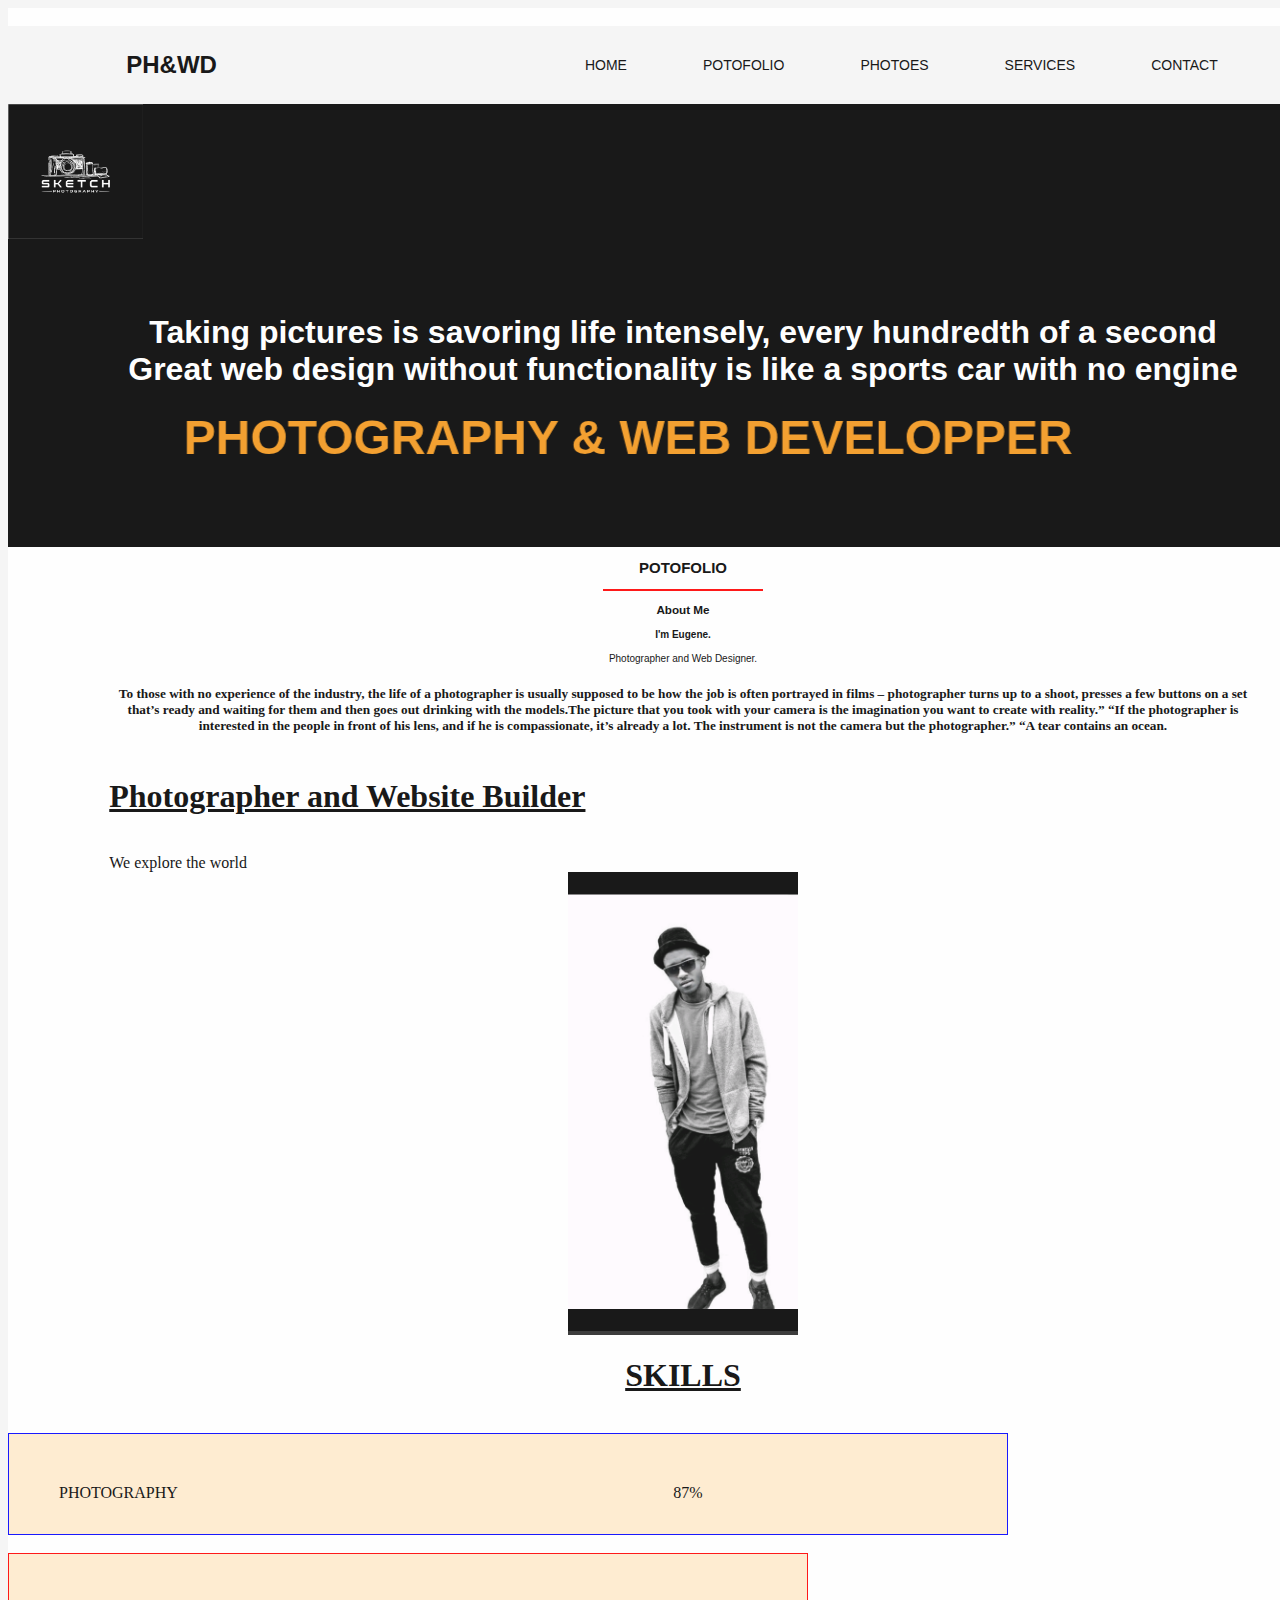
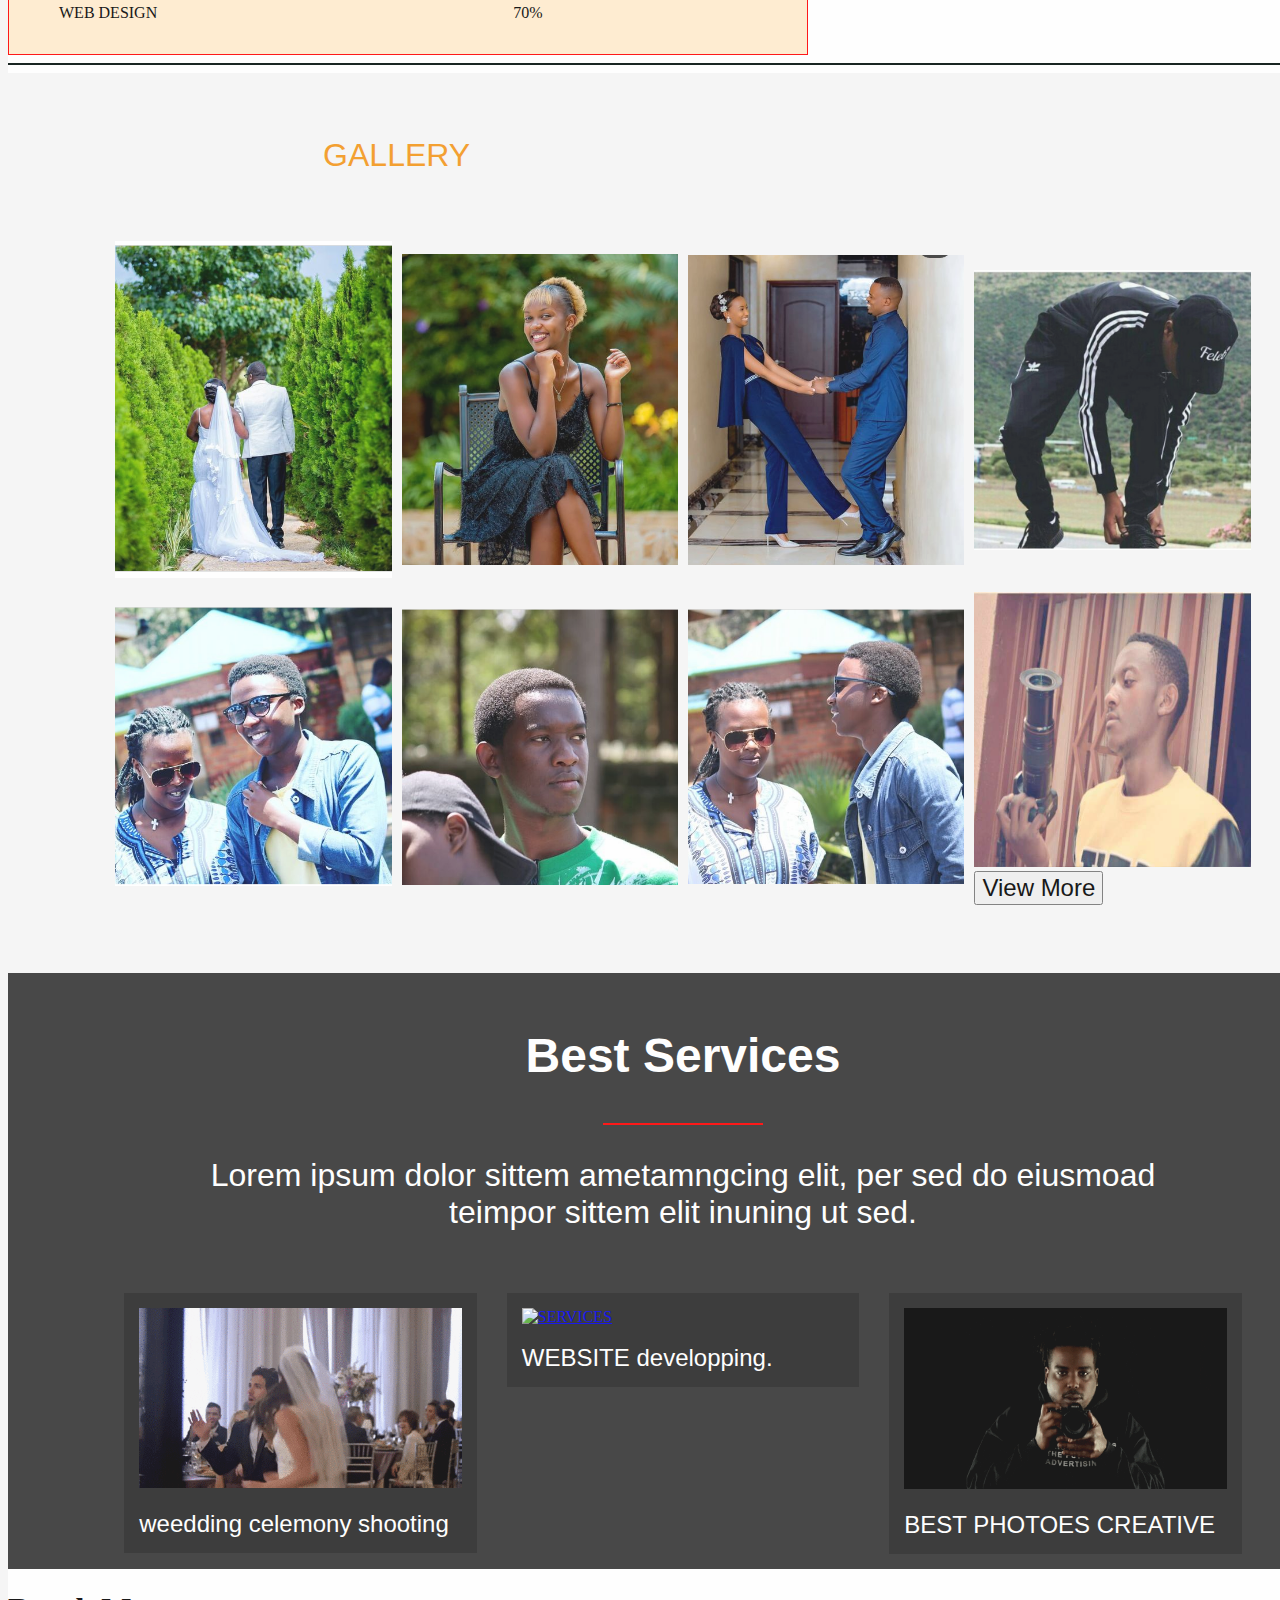
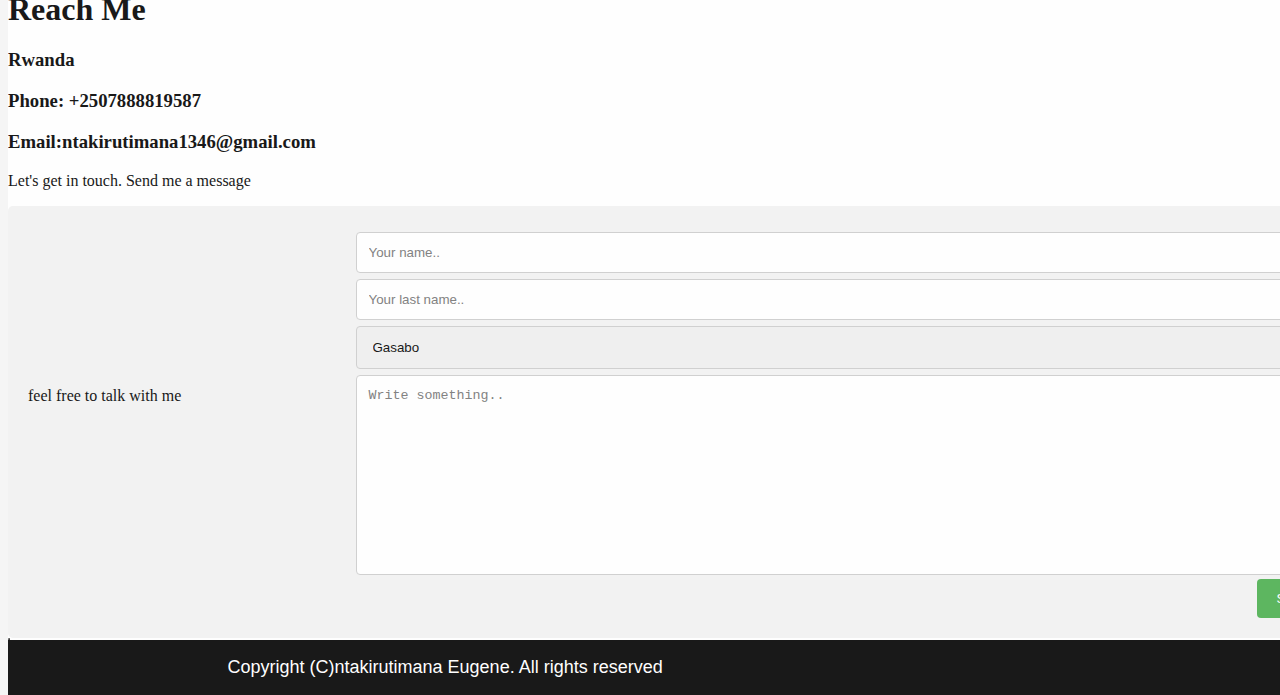
==== commit 4bb43c9d: "small change" ====
--- a/index.html
+++ b/index.html
@@ -278,7 +278,7 @@
                               </a>
                                   <br/><br/>
                                   <font face="arial" size="5" color="#ffffff">
-                                       WEBSITE developping
+                                       WEBSITE developping.
                                  
                          </tr>
                     </table>
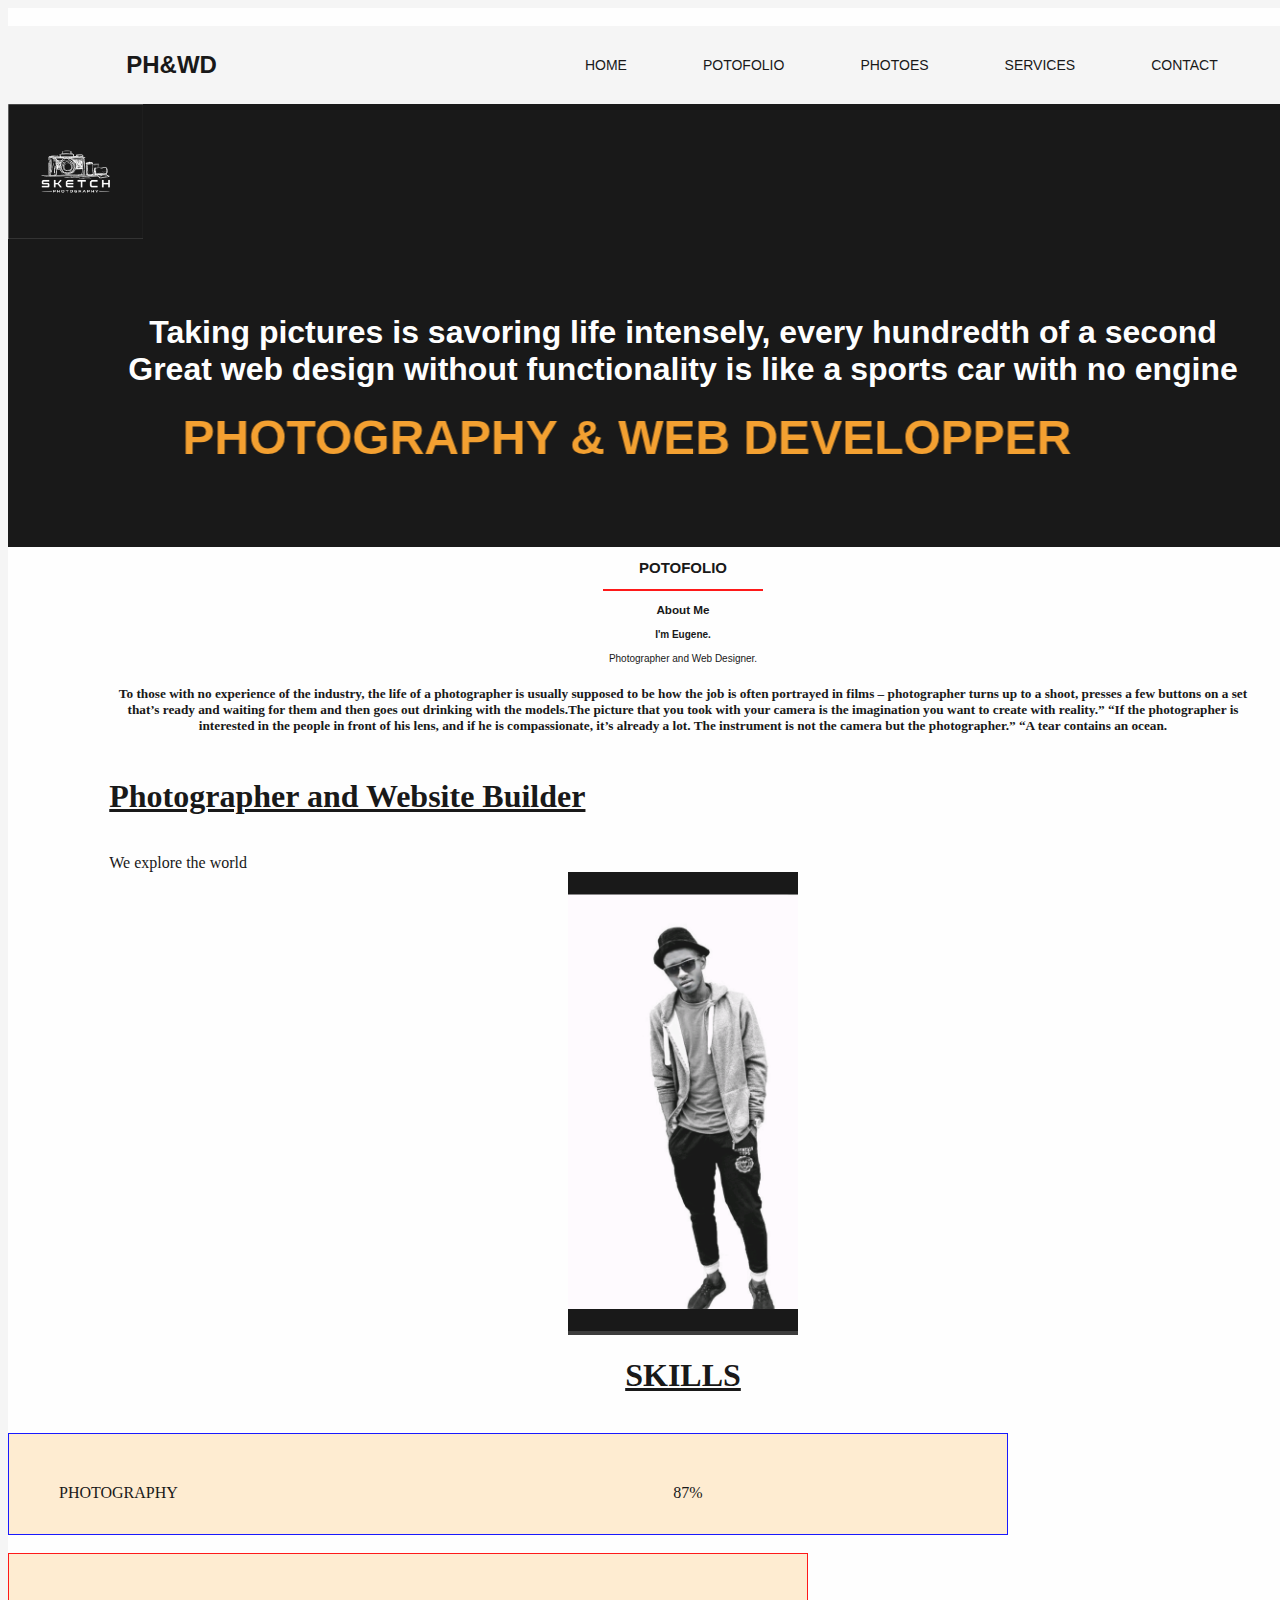
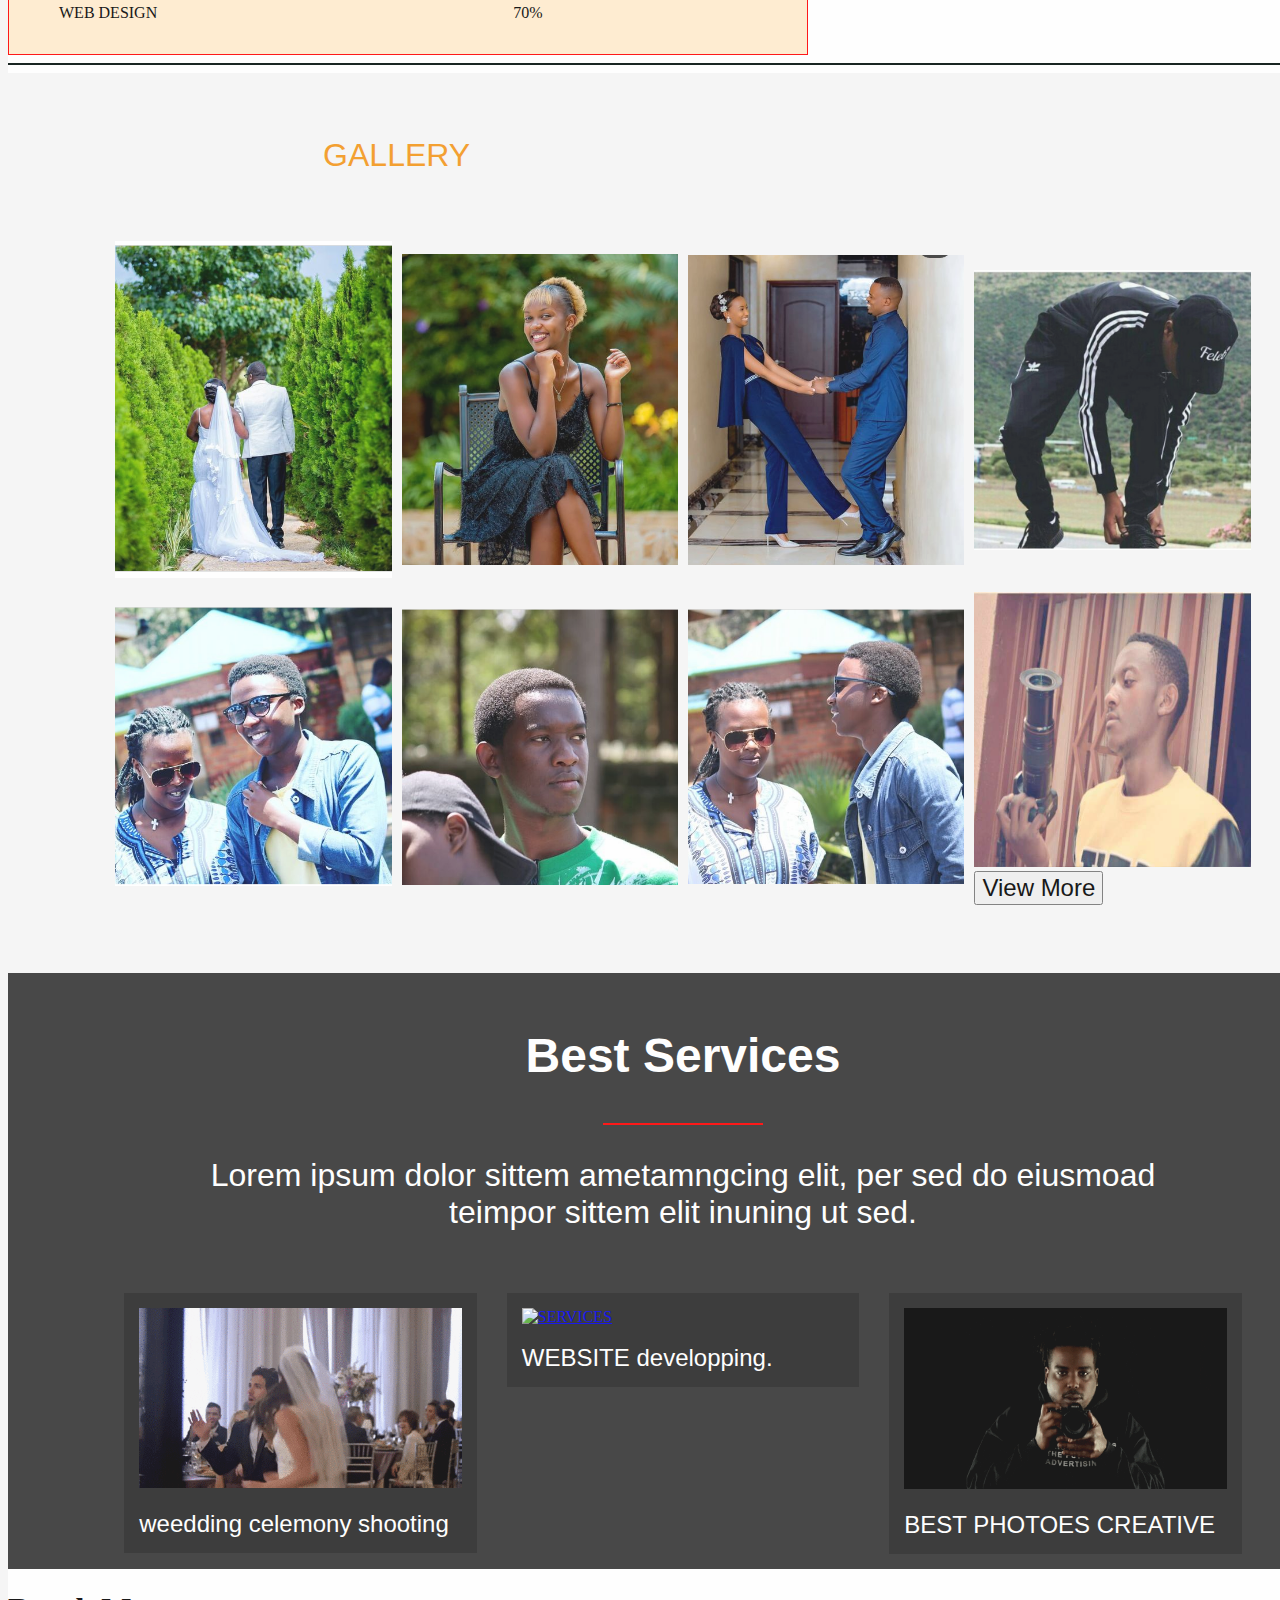
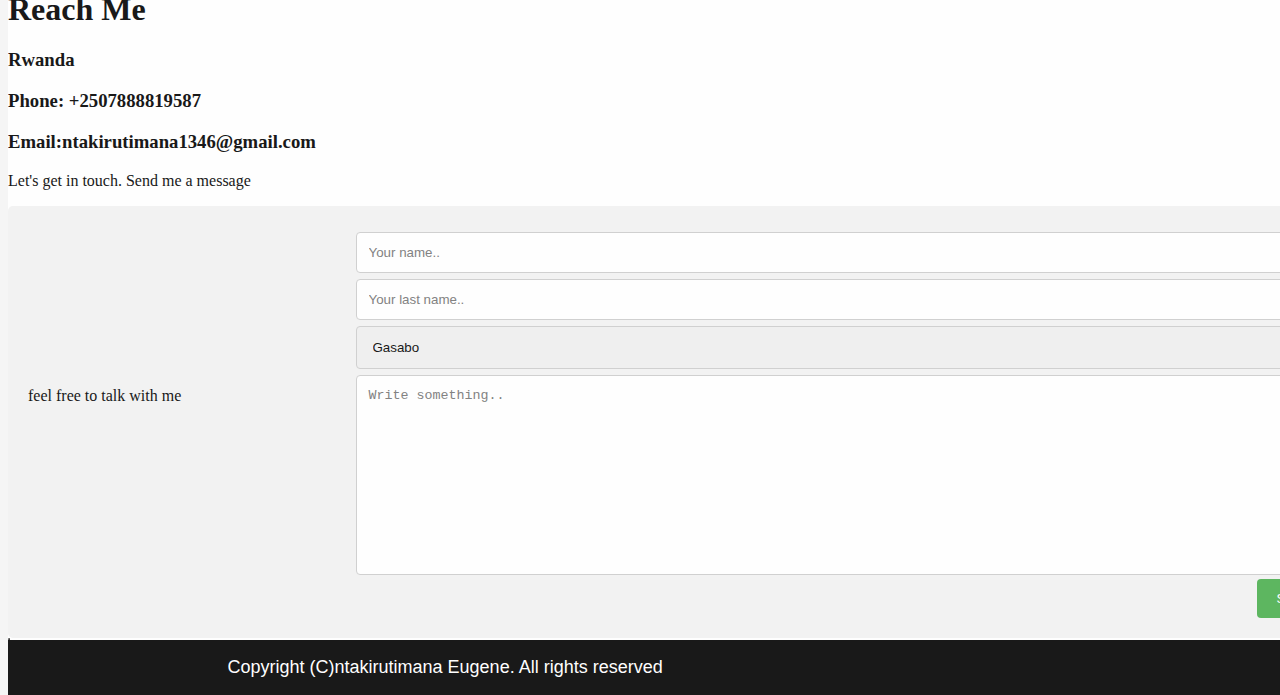
==== commit 679c5f51: "Add files via upload" ====
--- a/index.html
+++ b/index.html
@@ -1,391 +1,391 @@
-<!DOCTYPE html>
-<html lang="en">
-<head>
-    <meta charset="UTF-8">
-    <meta http-equiv="X-UA-Compatible" content="IE=edge">
-    <meta name="viewport" content="width=device-width, initial-scale=1.0">
-    <title>PHOTOGRAPHY WEBSITE</title>
-    <link rel="stylesheet" type="text/css" href="css/styles.css">
-    
-</head>
-<body>
-    <!-- Add your content here: use semantic tags where possible  -->
-<div id="container">
-<div id="section1">
-     <!-- start header -->
-     &nbsp;&nbsp; &nbsp;&nbsp;
-     <table border="0" width="100%" cellpadding="0" cellspacing="0" bgcolor="whitesmoke">
-        <tr>
-             <td>
-                  <table border="0" width="85%" cellpadding="15" cellspace="0" align="center">
-                       <tr>
-                            <td>
-                                 <font face="arial" color="black"  size="5"> <strong>PH&WD</strong> </font>
-                            </td>
-                            <td width="30%">&nbsp;</td>
-                            <td>
-                                 <a href="index.html">
-                                      <font face="arial" color="#ffffff" size="3"><button class="button">HOME</button></font>
-                                 </a>
-                            </td>
-                            <td>
-                                 <a href="#me">
-                                      <font face="arial" color="#ffffff" size="3"><button class="button">POTOFOLIO</button></font>                                           
-                                 </a>
-                            </td>
-                            <td>
-                                 <a href="#about">
-                                      <font face="arial" color="#ffffff" size="3"><button class="button">PHOTOES</button></font>                                           
-                                 </a>
-                            </td>
-                            <td>
-                                 <a href="#SERVICES">
-                                      <font face="arial" color="#ffffff" size="3"><button class="button">SERVICES</button></font>                                         
-                                 </a>
-                            </td>
-                            <td>
-                                 <a href="#contact">
-                                      <font face="arial" color="#ffffff" size="3"><button class="button">CONTACT</button></font>                                            
-                                 </a>
-                            </td>
-                       </tr>
-                  </table>
-             </td>
-        </tr>
-   </table>
-   <!-- end header -->
-</div>
-<div id="section2">
-   <!-- start home -->
-   <table border="0" width="100%" cellpadding="0" cellspacing="0" bgcolor="black">
-    <tr>
-         <td>
-              <table border="0" width="85%" cellpadding="15" cellspace="0" align="center">
-                   <tr><img src="images/image.png" width="10%" alt="#" />
-                        <td align="center" valign="middle" height="300">
-                         
-                             <h3> 
-                                  <font face="arial" color="#ffffff" size="6">
-                                   Taking pictures is savoring life intensely, every hundredth of a second <br>
-                                   Great web design without functionality is like a sports car with no engine
-                                  </font>
-                             </h3>
-                             <h1>
-                                  <marquee behavior="alternate" direction="right" scloramount="1">
-                                  <font face="arial" color="#f3971b" size="7">
-                                       PHOTOGRAPHY & WEB DEVELOPPER
-                                  </font>
-                                  </marquee>     
-                             </h1>
-                        </td>
-                   </tr>
-              </table>
-         </td>
-    </tr>
-</table>
-<!-- end home -->
-
-<table border="0"  id="me" width="100%" cellpadding="0" cellspacing="0" bgcolor="white">
-     <tr>
-           <td>
-                <table border="0" width="85%" cellpadding="0" cellspacing="0" align="center">
-                <!-- Heading Start-->
-             <tr>
-                     <td height="160" align="center" valign="middle" colspan="3">
-                           <font face="arial" size="0" color=" black">
-                              <h2>POTOFOLIO</h2>
-                              <hr width="160" color="RED">
-                              <h3>About Me</h3>
-                              
-                              <h4>I'm</span> Eugene.</h4>
-    <h<h6><p>Photographer and Web Designer.</p></h6>
-</font>
-                              <h5><p>To those with no experience of the industry, the life of a photographer is usually supposed to be how the job is often portrayed in films – photographer turns up to a shoot, presses a few buttons on a set that’s ready and waiting for them and then goes out drinking with the models.The picture that you took with your camera is the imagination you want to create with reality.” “If the photographer is interested in the people in front of his lens, and if he is compassionate, it’s already a lot. The instrument is not the camera but the photographer.” “A tear contains an ocean.
-                              </p></h5>
-                         
-                          
-                     </td>
-             </tr>
-           <!-- Heading  End-->
-           <tr>
-             <td width="33.33%" valign="top">
-                    <table border="0" width="20%" cellpadding="0" cellspacing="0" align="center" bgcolor="#292929">
-                         <tr>
-                            <td>
-                                  
-                                  <a href="images/best.png">
-                                   <img src="images/best.png" width="100%" alt="SERVICES" /></a>
-                              
-                   
-                            </td>	
-                         </tr>
-                         <h1><u>Photographer and Website Builder</u></h1><br/>
-                         We explore the world
-                    </table>
-                   
-             </td>
-             
-     
-   
-     
-        </td>
-      </tr>
-     
-   </table>
-
-   <font style="text-align: center;"><h1><u>SKILLS</u></h1><br/></font>
-
-   <!-- End Portfolio -->
-   
-<div class="div1">PHOTOGRAPHY &nbsp;&nbsp; &nbsp;&nbsp;&nbsp;&nbsp; &nbsp;&nbsp;&nbsp;&nbsp; &nbsp;&nbsp;&nbsp;&nbsp; &nbsp;&nbsp;&nbsp;&nbsp; &nbsp;&nbsp;&nbsp;&nbsp; &nbsp;&nbsp; &nbsp;&nbsp;&nbsp;&nbsp; &nbsp;&nbsp;&nbsp;&nbsp; &nbsp;&nbsp;&nbsp;&nbsp; &nbsp;&nbsp;&nbsp;&nbsp; &nbsp;&nbsp;
-      &nbsp;&nbsp;&nbsp;&nbsp; &nbsp;&nbsp;&nbsp;&nbsp; &nbsp;&nbsp;&nbsp;&nbsp; &nbsp;&nbsp;&nbsp;&nbsp; &nbsp;&nbsp; &nbsp;&nbsp;&nbsp;&nbsp; &nbsp;&nbsp;&nbsp;&nbsp; &nbsp;&nbsp;&nbsp;&nbsp; &nbsp;&nbsp;&nbsp;&nbsp; &nbsp;&nbsp; &nbsp;&nbsp;&nbsp;&nbsp; &nbsp;&nbsp;&nbsp;&nbsp; &nbsp;&nbsp;&nbsp;&nbsp; &nbsp;&nbsp;&nbsp;&nbsp; &nbsp;&nbsp; 87%</div>
-<br>
-<div class="div2">WEB DESIGN &nbsp;&nbsp; &nbsp;&nbsp;&nbsp;&nbsp;&nbsp;&nbsp; &nbsp;&nbsp;&nbsp;&nbsp; &nbsp;&nbsp; &nbsp;&nbsp;&nbsp;&nbsp;&nbsp;&nbsp; &nbsp;&nbsp;&nbsp;&nbsp;&nbsp;&nbsp; &nbsp;&nbsp;&nbsp;&nbsp;&nbsp;&nbsp; &nbsp;&nbsp;&nbsp;&nbsp;&nbsp;&nbsp; &nbsp;&nbsp;&nbsp;&nbsp;&nbsp;&nbsp; &nbsp;&nbsp;&nbsp;&nbsp; &nbsp;&nbsp; &nbsp;&nbsp;&nbsp;&nbsp; &nbsp;&nbsp; &nbsp;&nbsp;&nbsp;&nbsp;&nbsp;&nbsp; &nbsp;&nbsp;&nbsp;&nbsp;&nbsp;&nbsp; &nbsp;&nbsp;&nbsp;&nbsp; 70%</div>
-   <hr color="reb" size="3px" align="center">
-
-
-
-<!-- start about -->
-<table border="0" id="about" width="100%" cellpadding="0" cellspacing="0" bgcolor="whitesmoke">
-     <tr>
-          <td>
-               <table border="0" width="85%" cellpadding="4" cellspace="0" align="center">
-                    <!-- heading start -->
-                    <tr>
-                         <td height="160" align="center" valign="middle" colspan="2">
-                              <font face="arial" size="6" color="#f3971b">
-                                  GALLERY
-                              </font>
-                         </td>
-                    </tr>
-                    <!-- heading end -->
-                    <tr>
-                         <td width="15%">
-                              <a href="images/image1.png">
-                                   <img src="images/image1.png" width="100%" alt="me">
-                              </a>
-                              
-                         </td>
-                         <td width="15%">
-                              <a href="images/image2.png">
-                                   <img src="images/image2.png" width="100%" alt="me">
-                              </a>
-                              
-                         </td>
-                         <td width="15%">
-                              <a href="images/image3.png">
-                                   <img src="images/image3.png" width="100%" alt="me">
-                              </a>
-                              
-                         </td>
-                         <td width="15%">
-                              <a href="images/image4.jpg">
-                                   <img src="images/image4.jpg" width="100%" alt="me">
-                              </a>
-                              
-                         </td>
-                        
-                    </tr>
-                    <tr>
-                         <td width="15%">
-                              <a href="images/image5.png">
-                                   <img src="images/image5.png" width="100%" alt="me">
-                              </a>
-                              
-                         </td>
-                         <td width="15%">
-                              <a href="images/image6.png">
-                                   <img src="images/image6.png" width="100%" alt="me">
-                              </a>
-                              
-                         </td>
-                         <td width="15%">
-                              <a href="images/image7.png">
-                                   <img src="images/image7.png" width="100%" alt="me">
-                              </a>
-                              
-                         </td>
-                         <td width="15%">
-                              <a href="images/image8.jpg">
-                                   <img src="images/image8.jpg" width="100%" alt="me">
-                              </a>
-                              <br>
-                                                       <button type="button">
-                                                            <font face=arial size="5">
-                                                                 View More
-                                                            </font>
-                         </td>
-                        
-                    </tr>
-                    
-                    <!-- section padding bottom start -->
-                    <tr>
-                         <td height="60" colspan="2">
-
-                         </td>
-                    </tr>
-                    <!-- section padding bottom end-->
-               </table>
-          </td>
-     </tr>
-</table>
-<!-- end about -->
-
- <!-- Start Team -->
- <table border="0" id="SERVICES" width="100%" cellpadding="0" cellspacing="0" bgcolor="#353535">
-     <tr>
-           <td>
-                <table border="0" width="85%" cellpadding="15" cellspacing="0" align="center">
-                <!-- Heading Start-->
-             <tr>
-                     <td height="160" align="center" valign="middle" colspan="3">
-                           <font face="arial" size="6" color=" white">
-                              <h2>Best Services</h2>
-                              <hr width="160" color="RED">
-                              <p>Lorem ipsum dolor sittem ametamngcing elit, per sed do eiusmoad <br>
-                                 teimpor sittem elit inuning ut sed.
-                              </p>
-                          </font>
-                          
-                     </td>
-             </tr>
-           <!-- Heading  End-->
-           <tr>
-             <td width="33.33%" valign="top">
-                    <table border="0" width="100%" cellpadding="15" cellspacing="0" align="center" bgcolor="#292929">
-                         <tr>
-                            <td>
-                                  
-                                  <a href="images/giphy2.gif">
-                                   <img src="images/giphy2.gif" width="100%" alt="SERVICES" /></a>
-                                  <br/><br/>
-                                  <font face="arial" size="5" color="#ffffff">
-                                       weedding celemony shooting
-                                  
-                            </td>	
-                         </tr>
-                    </table>
-                   
-             </td>
-             
-             <td width="33.33%" valign="top">
-                    <table border="0" width="100%" cellpadding="15" cellspacing="0" align="center" bgcolor="#292929">
-                         <tr>
-                            <td>
-                                  
-                              <a href="images/developer.gif">
-                                   <img src="images/developer.gif" width="100%" alt="SERVICES" />
-                              </a>
-                                  <br/><br/>
-                                  <font face="arial" size="5" color="#ffffff">
-                                       WEBSITE developping.
-                                 
-                         </tr>
-                    </table>
-                   
-             </td>
-   
-             <td width="33.33%" valign="top">
-                    <table border="0" width="100%" cellpadding="15" cellspacing="0" align="center" bgcolor="#292929">
-                         <tr>
-                            <td>
-                                  
-                              <a href="images/shoot.gif">
-                                   <img src="images/shoot.gif" width="100%" alt="SERVICES" />
-                              </a>
-                                  <br/><br/>
-                                  <font face="arial" size="5" color="#ffffff">
-                                      BEST PHOTOES CREATIVE
-                                  
-                            </td>	
-                         </tr>
-                    </table>
-                   
-             </td>
-           </tr>
-
-           </table>
-        </td>
-      </tr>
-   </table>
-   <!-- End Team -->
-    </div>
-
-<!-- Contact Section -->
-<h1>Reach Me</h1>
-
- <h3>Rwanda</h3>
- <h3>Phone: +2507888819587</h3>
- <h3>Email:ntakirutimana1346@gmail.com</h3>
-
- <font style="font-family: 'Times New Roman', Times, serif; size: 40px;"><p>Let's get in touch. Send me a message</p></font>
-<table  border="o" aria-label="tabble">
-<div class="container2" id="contact" >
-     <form action="/action_page.php ">
-     <div class="row">
-       <div class="col-25">
-         <label for="fname"></label>
-       </div>
-       <div class="col-75">
-         <input type="text" id="fname" name="firstname" placeholder="Your name..">
-       </div>
-     </div>
-     <div class="row">
-       <div class="col-25">
-         <label for="lname"></label>
-       </div>
-       <div class="col-75">
-         <input type="text" id="lname" name="lastname" placeholder="Your last name..">
-       </div>
-     </div>
-     <div class="row">
-       <div class="col-25">
-         <label for="country"></label>
-       </div>
-       <div class="col-75">
-         <select id="Location" name="Location">
-           <option value="australia">Gasabo</option>
-           <option value="canada">Kicukiro</option>
-           <option value="usa">Nyarugenge</option>
-         </select>
-       </div>
-     </div>
-     <div class="row">
-       <div class="col-25">
-         <label for="subject"> feel free to talk with me</label>
-       </div>
-       <div class="col-75">
-         <textarea id="subject" name="subject" placeholder="Write something.." style="height:200px"></textarea>
-       </div>
-     </div>
-     <div class="row">
-       <input type="submit" value="Submit">
-     </div>
-     </form>
-   </div>
-   </table>
-   <!-- End Contact Section -->
-
-   <table border="0" width="100%" cellpadding="0" cellspacing="0" bgcolor="black">
-     <tr>
-          <td>
-               <table border="0" width="85%" cellpadding="15" cellspace="0" align="right">
-                    <tr>
-                         
-                         
-                        
-                         <td>
-                              
-                                   <font face="arial" color="white" size="4">Copyright (C)ntakirutimana Eugene. All rights reserved</font>                                            
-                             
-                         </td>
-                    </tr>
-               </table>
-          </td>
-     </tr>
-</table>
-</div>
-
-
-</body>
+<!DOCTYPE html>
+<html lang="en">
+<head>
+    <meta charset="UTF-8">
+    <meta http-equiv="X-UA-Compatible" content="IE=edge">
+    <meta name="viewport" content="width=device-width, initial-scale=1.0">
+    <title>PHOTOGRAPHY WEBSITE</title>
+    <link rel="stylesheet" type="text/css" href="css/styles.css">
+    
+</head>
+<body>
+    <!-- Add your content here: use semantic tags where possible  -->
+<div id="container">
+<div id="section1">
+     <!-- start header -->
+     &nbsp;&nbsp; &nbsp;&nbsp;
+     <table border="0" width="100%" cellpadding="0" cellspacing="0" bgcolor="whitesmoke">
+        <tr>
+             <td>
+                  <table border="0" width="85%" cellpadding="15" cellspace="0" align="center">
+                       <tr>
+                            <td>
+                                 <font face="arial" color="black"  size="5"> <strong>PH&WD</strong> </font>
+                            </td>
+                            <td width="30%">&nbsp;</td>
+                            <td>
+                                 <a href="index.html">
+                                      <font face="arial" color="#ffffff" size="3"><button class="button">HOME</button></font>
+                                 </a>
+                            </td>
+                            <td>
+                                 <a href="#me">
+                                      <font face="arial" color="#ffffff" size="3"><button class="button">POTOFOLIO</button></font>                                           
+                                 </a>
+                            </td>
+                            <td>
+                                 <a href="#about">
+                                      <font face="arial" color="#ffffff" size="3"><button class="button">PHOTOES</button></font>                                           
+                                 </a>
+                            </td>
+                            <td>
+                                 <a href="#SERVICES">
+                                      <font face="arial" color="#ffffff" size="3"><button class="button">SERVICES</button></font>                                         
+                                 </a>
+                            </td>
+                            <td>
+                                 <a href="#contact">
+                                      <font face="arial" color="#ffffff" size="3"><button class="button">CONTACT</button></font>                                            
+                                 </a>
+                            </td>
+                       </tr>
+                  </table>
+             </td>
+        </tr>
+   </table>
+   <!-- end header -->
+</div>
+<div id="section2">
+   <!-- start home -->
+   <table border="0" width="100%" cellpadding="0" cellspacing="0" bgcolor="black">
+    <tr>
+         <td>
+              <table border="0" width="85%" cellpadding="15" cellspace="0" align="center">
+                   <tr><img src="images/image.png" width="10%" alt="#" />
+                        <td align="center" valign="middle" height="300">
+                         
+                             <h3> 
+                                  <font face="arial" color="#ffffff" size="6">
+                                   Taking pictures is savoring life intensely, every hundredth of a second <br>
+                                   Great web design without functionality is like a sports car with no engine
+                                  </font>
+                             </h3>
+                             <h1>
+                                  <marquee behavior="alternate" direction="right" scloramount="1">
+                                  <font face="arial" color="#f3971b" size="7">
+                                       PHOTOGRAPHY & WEB DEVELOPPER
+                                  </font>
+                                  </marquee>     
+                             </h1>
+                        </td>
+                   </tr>
+              </table>
+         </td>
+    </tr>
+</table>
+<!-- end home -->
+
+<table border="0"  id="me" width="100%" cellpadding="0" cellspacing="0" bgcolor="white">
+     <tr>
+           <td>
+                <table border="0" width="85%" cellpadding="0" cellspacing="0" align="center">
+                <!-- Heading Start-->
+             <tr>
+                     <td height="160" align="center" valign="middle" colspan="3">
+                           <font face="arial" size="0" color=" black">
+                              <h2>POTOFOLIO</h2>
+                              <hr width="160" color="RED">
+                              <h3>About Me</h3>
+                              
+                              <h4>I'm</span> Eugene.</h4>
+    <h<h6><p>Photographer and Web Designer.</p></h6>
+</font>
+                              <h5><p>To those with no experience of the industry, the life of a photographer is usually supposed to be how the job is often portrayed in films – photographer turns up to a shoot, presses a few buttons on a set that’s ready and waiting for them and then goes out drinking with the models.The picture that you took with your camera is the imagination you want to create with reality.” “If the photographer is interested in the people in front of his lens, and if he is compassionate, it’s already a lot. The instrument is not the camera but the photographer.” “A tear contains an ocean.
+                              </p></h5>
+                         
+                          
+                     </td>
+             </tr>
+           <!-- Heading  End-->
+           <tr>
+             <td width="33.33%" valign="top">
+                    <table border="0" width="20%" cellpadding="0" cellspacing="0" align="center" bgcolor="#292929">
+                         <tr>
+                            <td>
+                                  
+                                  <a href="images/best.png">
+                                   <img src="images/best.png" width="100%" alt="SERVICES" /></a>
+                              
+                   
+                            </td>	
+                         </tr>
+                         <h1><u>Photographer and Website Builder</u></h1><br/>
+                         We explore the world
+                    </table>
+                   
+             </td>
+             
+     
+   
+     
+        </td>
+      </tr>
+     
+   </table>
+
+   <font style="text-align: center;"><h1><u>SKILLS</u></h1><br/></font>
+
+   <!-- End Portfolio -->
+   
+<div class="div1">PHOTOGRAPHY &nbsp;&nbsp; &nbsp;&nbsp;&nbsp;&nbsp; &nbsp;&nbsp;&nbsp;&nbsp; &nbsp;&nbsp;&nbsp;&nbsp; &nbsp;&nbsp;&nbsp;&nbsp; &nbsp;&nbsp;&nbsp;&nbsp; &nbsp;&nbsp; &nbsp;&nbsp;&nbsp;&nbsp; &nbsp;&nbsp;&nbsp;&nbsp; &nbsp;&nbsp;&nbsp;&nbsp; &nbsp;&nbsp;&nbsp;&nbsp; &nbsp;&nbsp;
+      &nbsp;&nbsp;&nbsp;&nbsp; &nbsp;&nbsp;&nbsp;&nbsp; &nbsp;&nbsp;&nbsp;&nbsp; &nbsp;&nbsp;&nbsp;&nbsp; &nbsp;&nbsp; &nbsp;&nbsp;&nbsp;&nbsp; &nbsp;&nbsp;&nbsp;&nbsp; &nbsp;&nbsp;&nbsp;&nbsp; &nbsp;&nbsp;&nbsp;&nbsp; &nbsp;&nbsp; &nbsp;&nbsp;&nbsp;&nbsp; &nbsp;&nbsp;&nbsp;&nbsp; &nbsp;&nbsp;&nbsp;&nbsp; &nbsp;&nbsp;&nbsp;&nbsp; &nbsp;&nbsp; 87%</div>
+<br>
+<div class="div2">WEB DESIGN &nbsp;&nbsp; &nbsp;&nbsp;&nbsp;&nbsp;&nbsp;&nbsp; &nbsp;&nbsp;&nbsp;&nbsp; &nbsp;&nbsp; &nbsp;&nbsp;&nbsp;&nbsp;&nbsp;&nbsp; &nbsp;&nbsp;&nbsp;&nbsp;&nbsp;&nbsp; &nbsp;&nbsp;&nbsp;&nbsp;&nbsp;&nbsp; &nbsp;&nbsp;&nbsp;&nbsp;&nbsp;&nbsp; &nbsp;&nbsp;&nbsp;&nbsp;&nbsp;&nbsp; &nbsp;&nbsp;&nbsp;&nbsp; &nbsp;&nbsp; &nbsp;&nbsp;&nbsp;&nbsp; &nbsp;&nbsp; &nbsp;&nbsp;&nbsp;&nbsp;&nbsp;&nbsp; &nbsp;&nbsp;&nbsp;&nbsp;&nbsp;&nbsp; &nbsp;&nbsp;&nbsp;&nbsp; 70%</div>
+   <hr color="reb" size="3px" align="center">
+
+
+
+<!-- start about -->
+<table border="0" id="about" width="100%" cellpadding="0" cellspacing="0" bgcolor="whitesmoke">
+     <tr>
+          <td>
+               <table border="0" width="85%" cellpadding="4" cellspace="0" align="center">
+                    <!-- heading start -->
+                    <tr>
+                         <td height="160" align="center" valign="middle" colspan="2">
+                              <font face="arial" size="6" color="#f3971b">
+                                  GALLERY
+                              </font>
+                         </td>
+                    </tr>
+                    <!-- heading end -->
+                    <tr>
+                         <td width="15%">
+                              <a href="images/image1.png">
+                                   <img src="images/image1.png" width="100%" alt="me">
+                              </a>
+                              
+                         </td>
+                         <td width="15%">
+                              <a href="images/image2.png">
+                                   <img src="images/image2.png" width="100%" alt="me">
+                              </a>
+                              
+                         </td>
+                         <td width="15%">
+                              <a href="images/image3.png">
+                                   <img src="images/image3.png" width="100%" alt="me">
+                              </a>
+                              
+                         </td>
+                         <td width="15%">
+                              <a href="images/image4.jpg">
+                                   <img src="images/image4.jpg" width="100%" alt="me">
+                              </a>
+                              
+                         </td>
+                        
+                    </tr>
+                    <tr>
+                         <td width="15%">
+                              <a href="images/image5.png">
+                                   <img src="images/image5.png" width="100%" alt="me">
+                              </a>
+                              
+                         </td>
+                         <td width="15%">
+                              <a href="images/image6.png">
+                                   <img src="images/image6.png" width="100%" alt="me">
+                              </a>
+                              
+                         </td>
+                         <td width="15%">
+                              <a href="images/image7.png">
+                                   <img src="images/image7.png" width="100%" alt="me">
+                              </a>
+                              
+                         </td>
+                         <td width="15%">
+                              <a href="images/image8.jpg">
+                                   <img src="images/image8.jpg" width="100%" alt="me">
+                              </a>
+                              <br>
+                                                       <button type="button">
+                                                            <font face=arial size="5">
+                                                                 View More
+                                                            </font>
+                         </td>
+                        
+                    </tr>
+                    
+                    <!-- section padding bottom start -->
+                    <tr>
+                         <td height="60" colspan="2">
+
+                         </td>
+                    </tr>
+                    <!-- section padding bottom end-->
+               </table>
+          </td>
+     </tr>
+</table>
+<!-- end about -->
+
+ <!-- Start Team -->
+ <table border="0" id="SERVICES" width="100%" cellpadding="0" cellspacing="0" bgcolor="#353535">
+     <tr>
+           <td>
+                <table border="0" width="85%" cellpadding="15" cellspacing="0" align="center">
+                <!-- Heading Start-->
+             <tr>
+                     <td height="160" align="center" valign="middle" colspan="3">
+                           <font face="arial" size="6" color=" white">
+                              <h2>Best Services</h2>
+                              <hr width="160" color="RED">
+                              <p>Lorem ipsum dolor sittem ametamngcing elit, per sed do eiusmoad <br>
+                                 teimpor sittem elit inuning ut sed.
+                              </p>
+                          </font>
+                          
+                     </td>
+             </tr>
+           <!-- Heading  End-->
+           <tr>
+             <td width="33.33%" valign="top">
+                    <table border="0" width="100%" cellpadding="15" cellspacing="0" align="center" bgcolor="#292929">
+                         <tr>
+                            <td>
+                                  
+                                  <a href="images/giphy2.gif">
+                                   <img src="images/giphy2.gif" width="100%" alt="SERVICES" /></a>
+                                  <br/><br/>
+                                  <font face="arial" size="5" color="#ffffff">
+                                       weedding celemony shooting
+                                  
+                            </td>	
+                         </tr>
+                    </table>
+                   
+             </td>
+             
+             <td width="33.33%" valign="top">
+                    <table border="0" width="100%" cellpadding="15" cellspacing="0" align="center" bgcolor="#292929">
+                         <tr>
+                            <td>
+                                  
+                              <a href="images/developer.gif">
+                                   <img src="images/developer.gif" width="100%" alt="SERVICES" />
+                              </a>
+                                  <br/><br/>
+                                  <font face="arial" size="5" color="#ffffff">
+                                       WEBSITE developping.
+                                 
+                         </tr>
+                    </table>
+                   
+             </td>
+   
+             <td width="33.33%" valign="top">
+                    <table border="0" width="100%" cellpadding="15" cellspacing="0" align="center" bgcolor="#292929">
+                         <tr>
+                            <td>
+                                  
+                              <a href="images/shoot.gif">
+                                   <img src="images/shoot.gif" width="100%" alt="SERVICES" />
+                              </a>
+                                  <br/><br/>
+                                  <font face="arial" size="5" color="#ffffff">
+                                      BEST PHOTOES CREATIVE
+                                  
+                            </td>	
+                         </tr>
+                    </table>
+                   
+             </td>
+           </tr>
+
+           </table>
+        </td>
+      </tr>
+   </table>
+   <!-- End Team -->
+    </div>
+
+<!-- Contact Section -->
+<h1>Reach Me</h1>
+
+ <h3>Rwanda</h3>
+ <h3>Phone: +2507888819587</h3>
+ <h3>Email:ntakirutimana1346@gmail.com</h3>
+
+ <font style="font-family: 'Times New Roman', Times, serif; size: 40px;"><p>Let's get in touch. Send me a message</p></font>
+<table  border="o" aria-label="tabble">
+<div class="container2" id="contact" >
+     <form action="/action_page.php ">
+     <div class="row">
+       <div class="col-25">
+         <label for="fname"></label>
+       </div>
+       <div class="col-75">
+         <input type="text" id="fname" name="firstname" placeholder="Your name..">
+       </div>
+     </div>
+     <div class="row">
+       <div class="col-25">
+         <label for="lname"></label>
+       </div>
+       <div class="col-75">
+         <input type="text" id="lname" name="lastname" placeholder="Your last name..">
+       </div>
+     </div>
+     <div class="row">
+       <div class="col-25">
+         <label for="country"></label>
+       </div>
+       <div class="col-75">
+         <select id="Location" name="Location">
+           <option value="australia">Gasabo</option>
+           <option value="canada">Kicukiro</option>
+           <option value="usa">Nyarugenge</option>
+         </select>
+       </div>
+     </div>
+     <div class="row">
+       <div class="col-25">
+         <label for="subject"> feel free to talk with me</label>
+       </div>
+       <div class="col-75">
+         <textarea id="subject" name="subject" placeholder="Write something.." style="height:200px"></textarea>
+       </div>
+     </div>
+     <div class="row">
+       <input type="submit" value="Submit">
+     </div>
+     </form>
+   </div>
+   </table>
+   <!-- End Contact Section -->
+
+   <table border="0" width="100%" cellpadding="0" cellspacing="0" bgcolor="black">
+     <tr>
+          <td>
+               <table border="0" width="85%" cellpadding="15" cellspace="0" align="right">
+                    <tr>
+                         
+                         
+                        
+                         <td>
+                              
+                                   <font face="arial" color="white" size="4">Copyright (C)ntakirutimana Eugene. All rights reserved</font>                                            
+                             
+                         </td>
+                    </tr>
+               </table>
+          </td>
+     </tr>
+</table>
+</div>
+
+
+</body>
 </html>--- a/css/styles.css
+++ b/css/styles.css
@@ -1,109 +1,109 @@
-/* Your styles go here *//* Your styles go here */
-body
-{
-    background-color:whitesmoke;
-    font-family: cursive;
-    opacity: 0.9;
-    width: 1000px;
-    height: 300px;
-
-}
-
-#container
-{
-background-color:white;
-width: 135%;
-height: 212%;
-float:inherit;
-}
-.button {
-    background-color:whitesmoke; /* Green */
-    border: none;
-    colo:white;
-    padding: 10px 20px;
-    text-align: center;
-    text-decoration: none;
-    display: inline-block;
-    font-size: 14px;
-    margin: 4px 2px;
-    cursor: pointer;
-  }
-  * {
-    box-sizing: border-box;
-  }
-  
-  input[type=text], select, textarea {
-    width: 100%;
-    padding: 12px;
-    border: 1px solid #ccc;
-    border-radius: 4px;
-    resize: vertical;
-  }
-  
-  label {
-    padding: 12px 12px 12px 0;
-    display: inline-block;
-  }
-  
-  input[type=submit] {
-    background-color: #4CAF50;
-    color: white;
-    padding: 12px 20px;
-    border: none;
-    border-radius: 4px;
-    cursor: pointer;
-    float: right;
-  }
-  
-  input[type=submit]:hover {
-    background-color: #45a049;
-  }
-  
-  .container2 {
-    border-radius: 5px;
-    background-color: #f2f2f2;
-    padding: 20px;
-  }
-  
-  .col-25 {
-    float: left;
-    width: 25%;
-    margin-top: 6px;
-  }
-  
-  .col-75 {
-    float: left;
-    width: 75%;
-    margin-top: 6px;
-  }
-  
-  /* Clear floats after the columns */
-  .row:after {
-    content: "";
-    display: table;
-    clear: both;
-  }
-  
-  /* Responsive layout - when the screen is less than 600px wide, make the two columns stack on top of each other instead of next to each other */
-  @media screen and (max-width: 600px) {
-    .col-25, .col-75, input[type=submit] {
-      width: 100%;
-      margin-top: 0;
-    }
-  }
-  .div1 {
-    width: 1000px;
-    height: 3px;
-    border: 1px solid blue;
-    padding: 50px;
-background-position: top;
-background-color: blanchedalmond;
-  }
-  
-  .div2 {
-    width: 800px;
-    height: 1px;px;  
-    padding: 50px;
-    border: 1px solid red;
-    background-color: blanchedalmond;
+/* Your styles go here *//* Your styles go here */
+body
+{
+    background-color:whitesmoke;
+    font-family: cursive;
+    opacity: 0.9;
+    width: 1000px;
+    height: 300px;
+
+}
+
+#container
+{
+background-color:white;
+width: 135%;
+height: 212%;
+float:inherit;
+}
+.button {
+    background-color:whitesmoke; /* Green */
+    border: none;
+    colo:white;
+    padding: 10px 20px;
+    text-align: center;
+    text-decoration: none;
+    display: inline-block;
+    font-size: 14px;
+    margin: 4px 2px;
+    cursor: pointer;
+  }
+  * {
+    box-sizing: border-box;
+  }
+  
+  input[type=text], select, textarea {
+    width: 100%;
+    padding: 12px;
+    border: 1px solid #ccc;
+    border-radius: 4px;
+    resize: vertical;
+  }
+  
+  label {
+    padding: 12px 12px 12px 0;
+    display: inline-block;
+  }
+  
+  input[type=submit] {
+    background-color: #4CAF50;
+    color: white;
+    padding: 12px 20px;
+    border: none;
+    border-radius: 4px;
+    cursor: pointer;
+    float: right;
+  }
+  
+  input[type=submit]:hover {
+    background-color: #45a049;
+  }
+  
+  .container2 {
+    border-radius: 5px;
+    background-color: #f2f2f2;
+    padding: 20px;
+  }
+  
+  .col-25 {
+    float: left;
+    width: 25%;
+    margin-top: 6px;
+  }
+  
+  .col-75 {
+    float: left;
+    width: 75%;
+    margin-top: 6px;
+  }
+  
+  /* Clear floats after the columns */
+  .row:after {
+    content: "";
+    display: table;
+    clear: both;
+  }
+  
+  /* Responsive layout - when the screen is less than 600px wide, make the two columns stack on top of each other instead of next to each other */
+  @media screen and (max-width: 600px) {
+    .col-25, .col-75, input[type=submit] {
+      width: 100%;
+      margin-top: 0;
+    }
+  }
+  .div1 {
+    width: 1000px;
+    height: 3px;
+    border: 1px solid blue;
+    padding: 50px;
+background-position: top;
+background-color: blanchedalmond;
+  }
+  
+  .div2 {
+    width: 800px;
+    height: 1px;px;  
+    padding: 50px;
+    border: 1px solid red;
+    background-color: blanchedalmond;
   }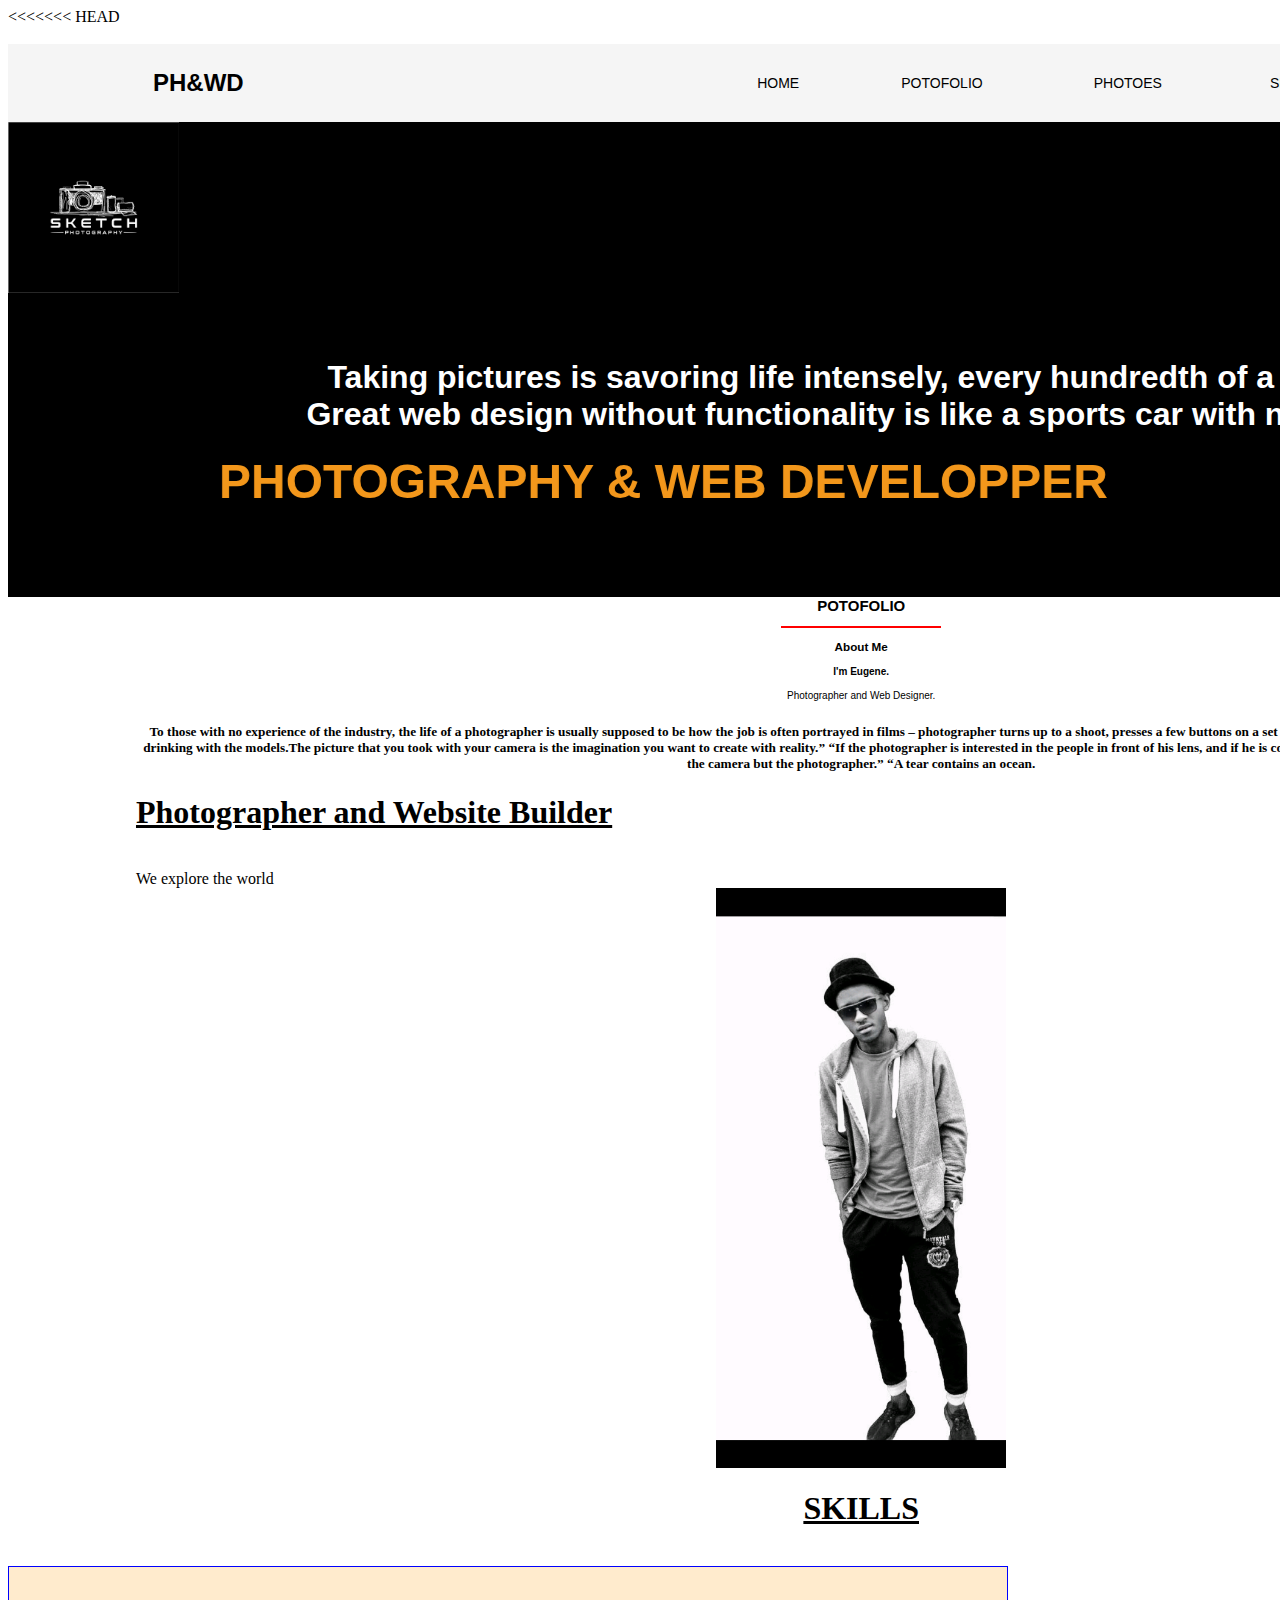
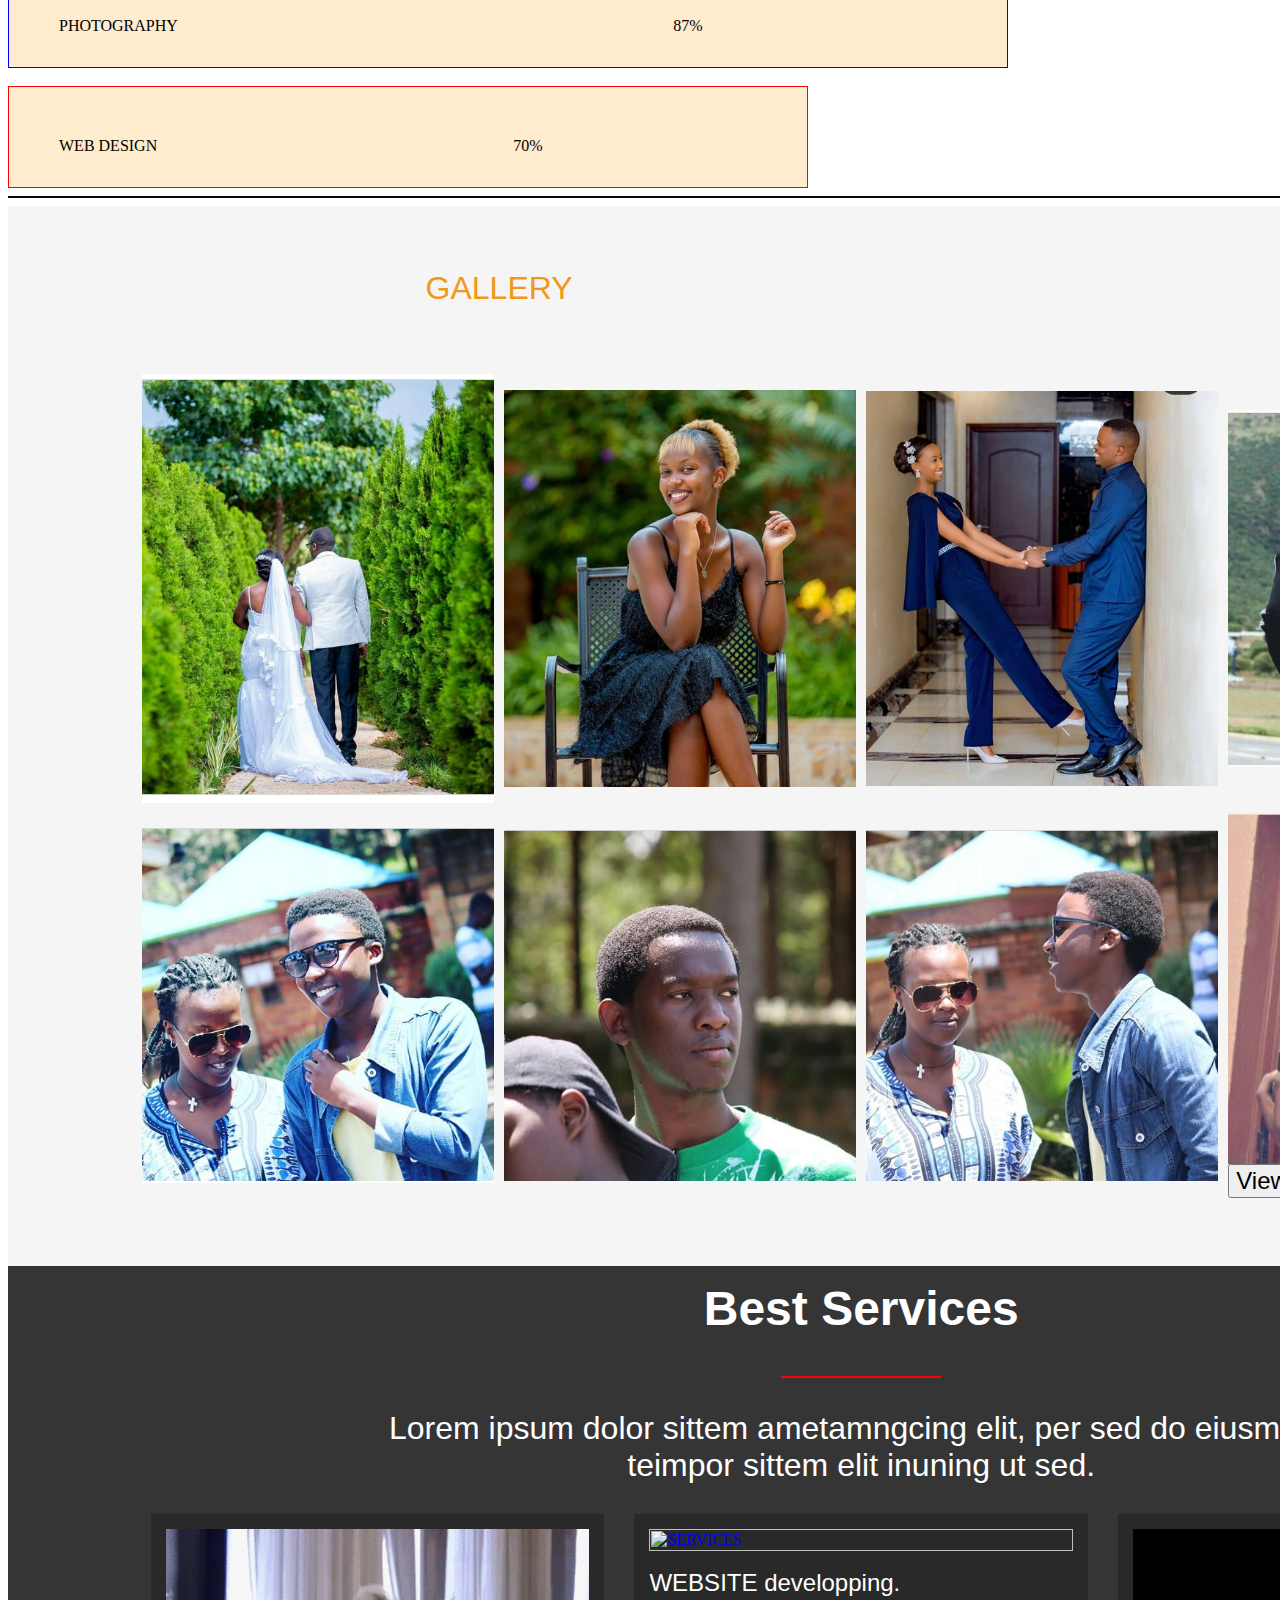
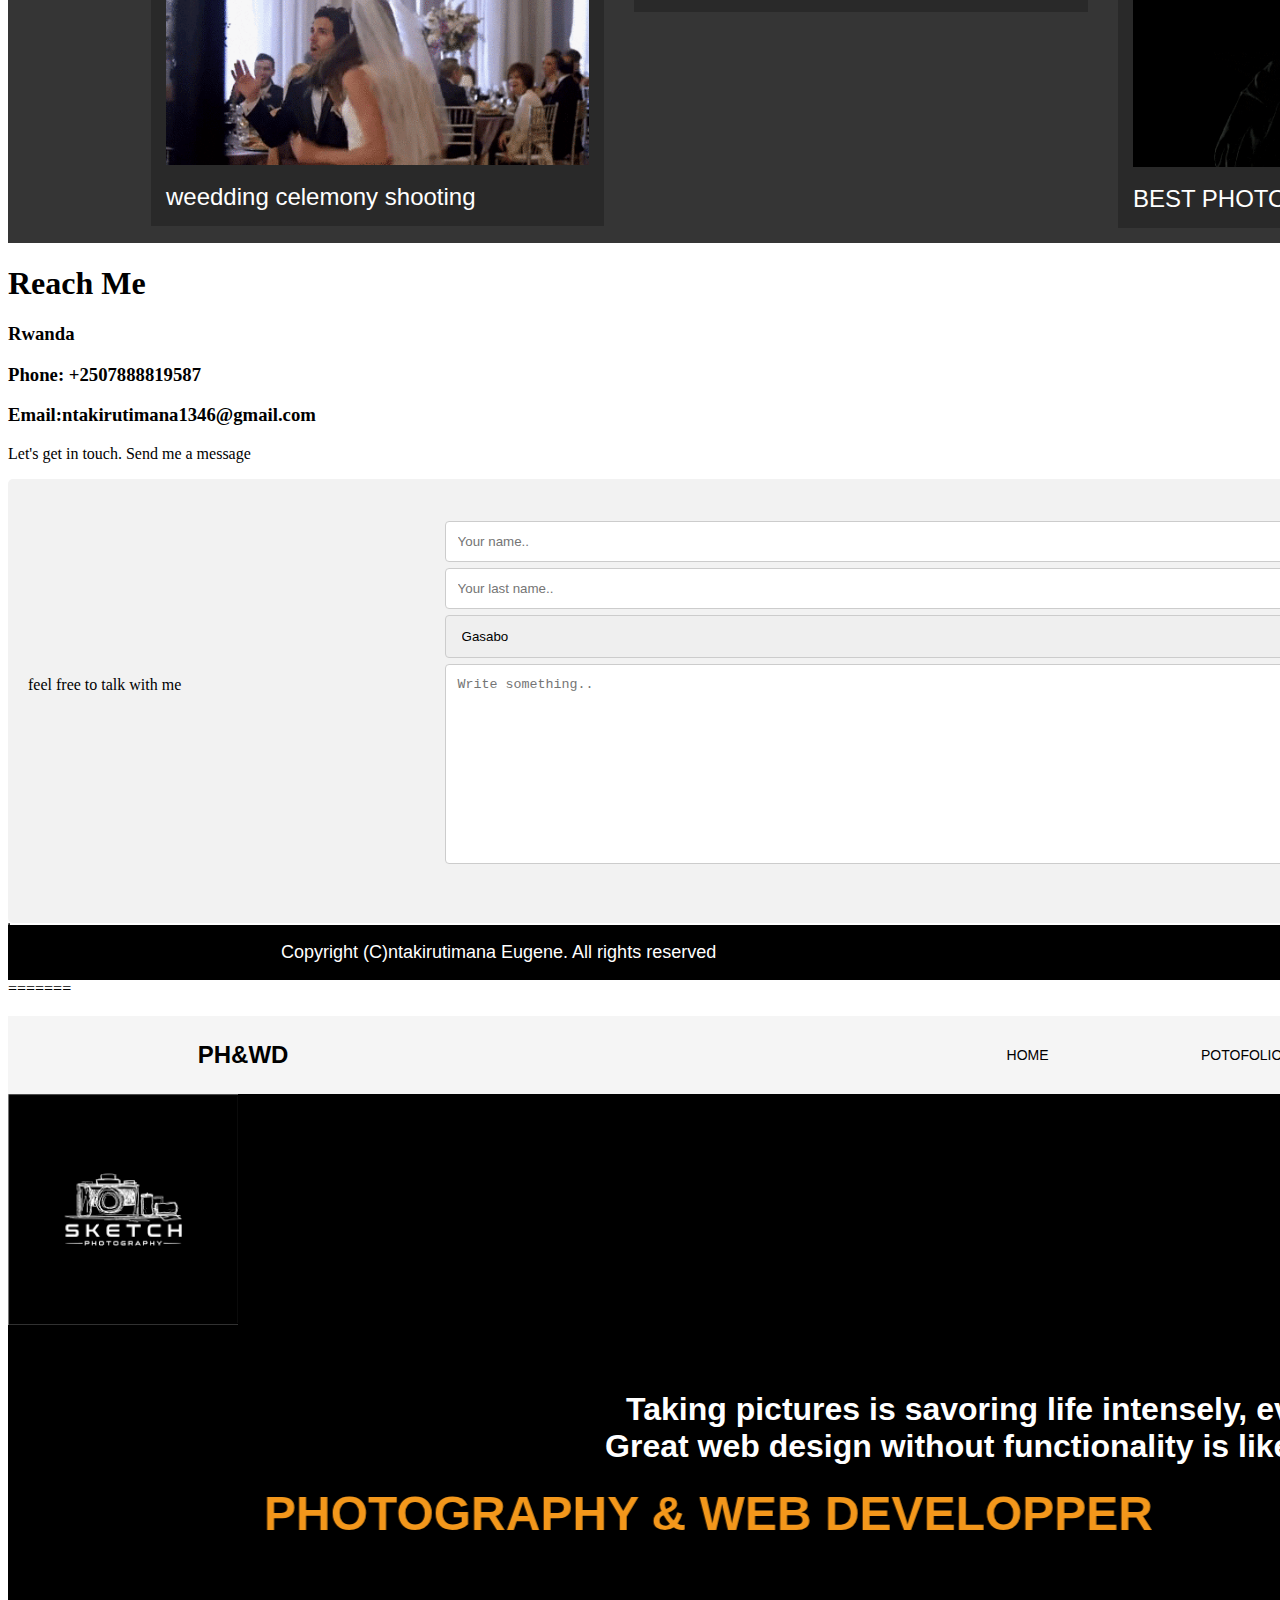
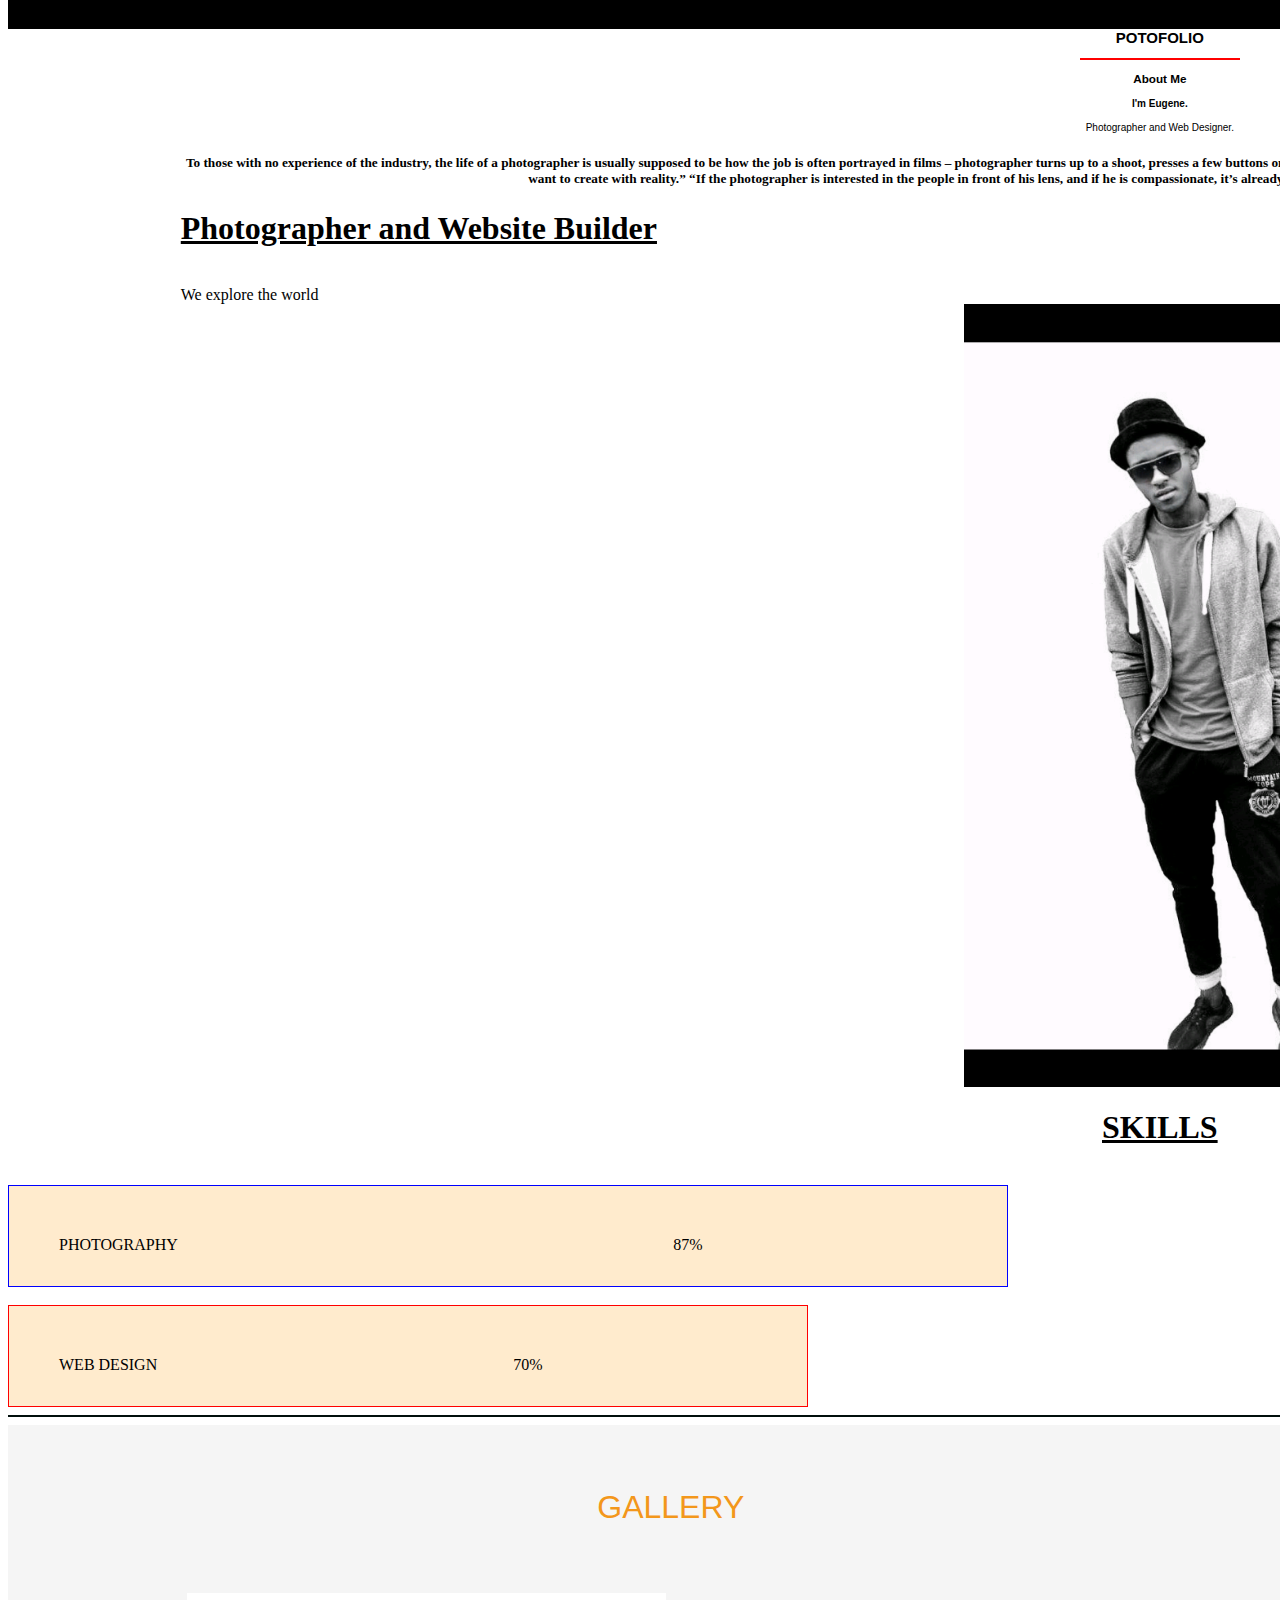
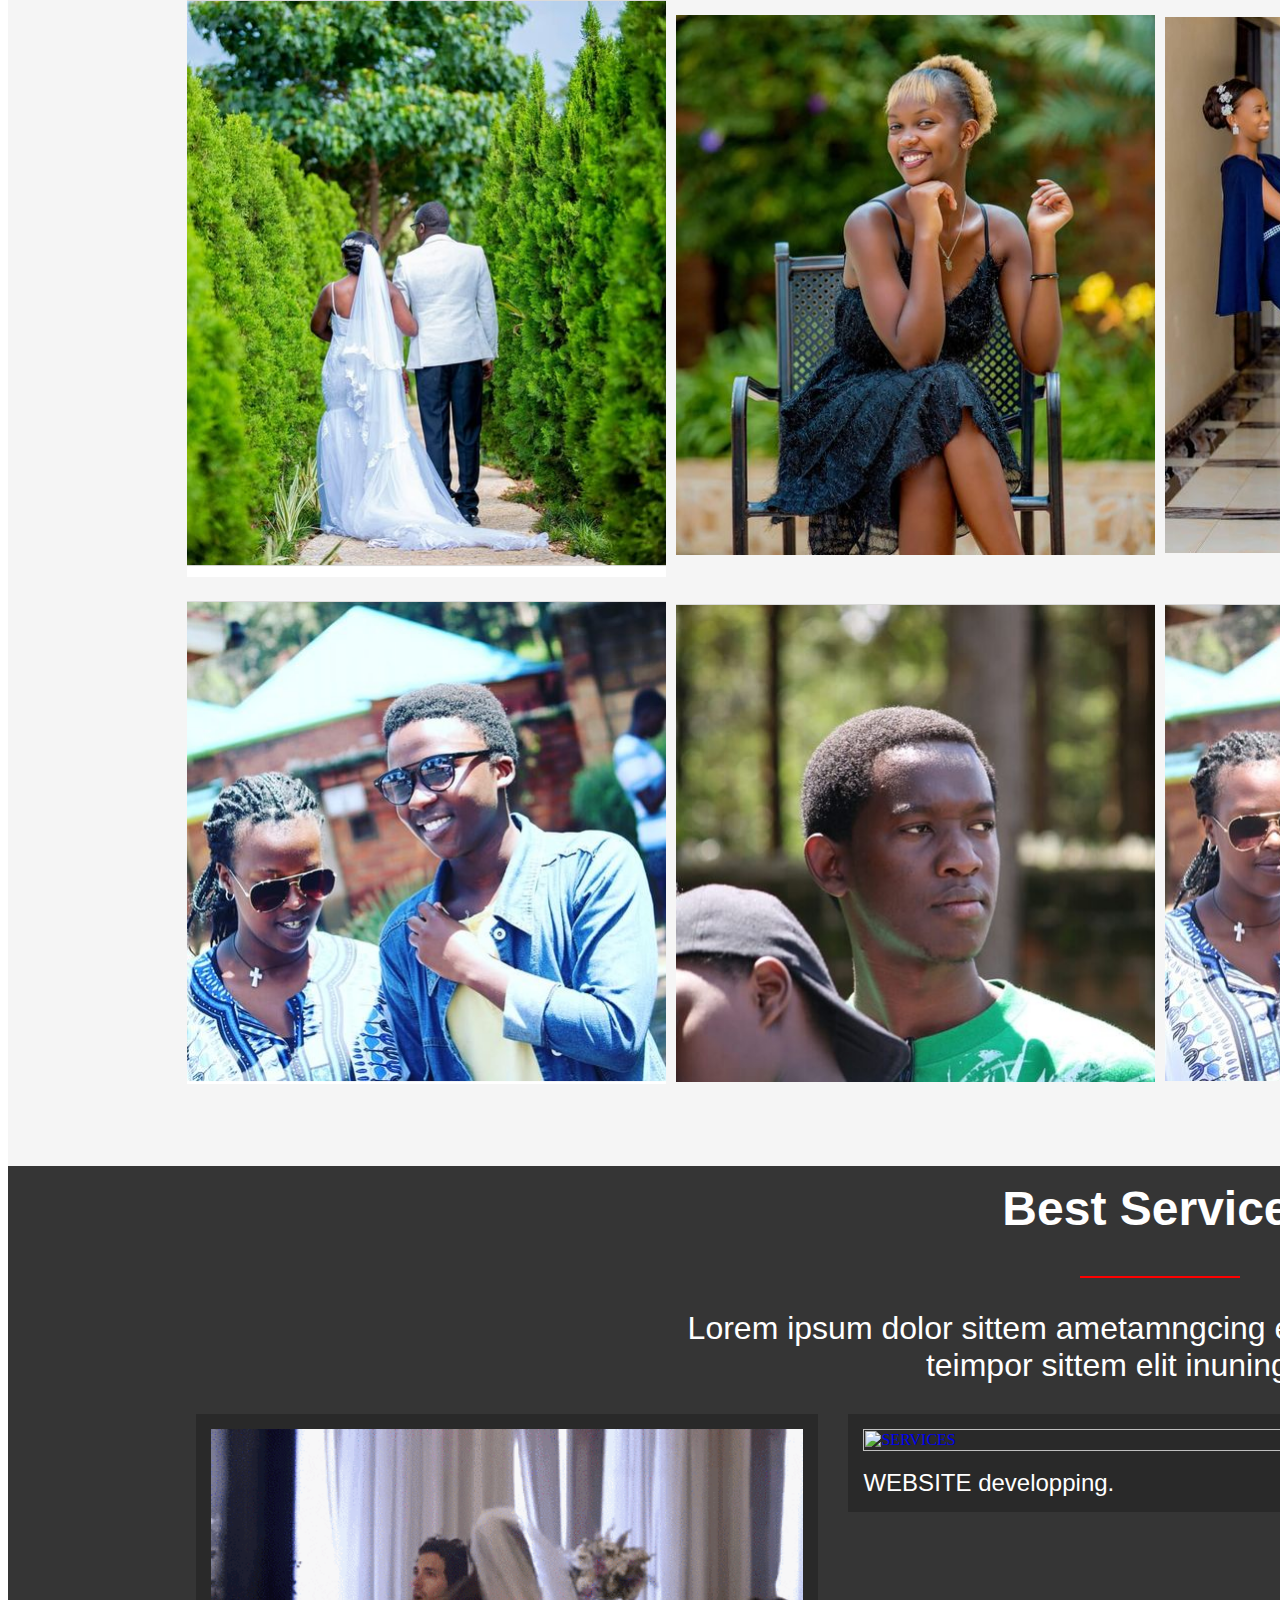
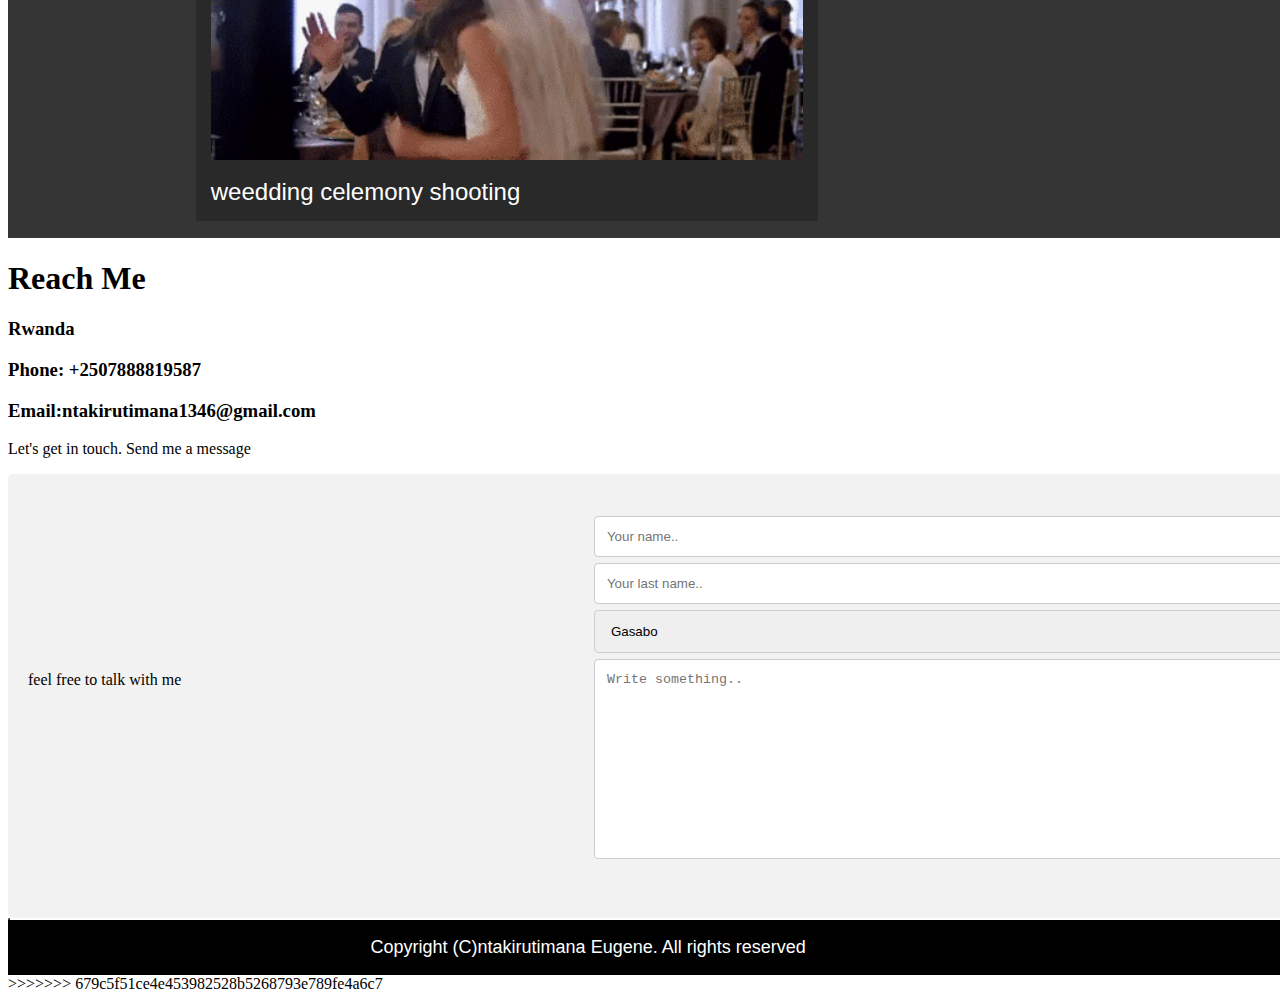
==== commit 2f30bda8: "merge" ====
--- a/index.html
+++ b/index.html
@@ -1,391 +1,784 @@
-<!DOCTYPE html>
-<html lang="en">
-<head>
-    <meta charset="UTF-8">
-    <meta http-equiv="X-UA-Compatible" content="IE=edge">
-    <meta name="viewport" content="width=device-width, initial-scale=1.0">
-    <title>PHOTOGRAPHY WEBSITE</title>
-    <link rel="stylesheet" type="text/css" href="css/styles.css">
-    
-</head>
-<body>
-    <!-- Add your content here: use semantic tags where possible  -->
-<div id="container">
-<div id="section1">
-     <!-- start header -->
-     &nbsp;&nbsp; &nbsp;&nbsp;
-     <table border="0" width="100%" cellpadding="0" cellspacing="0" bgcolor="whitesmoke">
-        <tr>
-             <td>
-                  <table border="0" width="85%" cellpadding="15" cellspace="0" align="center">
-                       <tr>
-                            <td>
-                                 <font face="arial" color="black"  size="5"> <strong>PH&WD</strong> </font>
-                            </td>
-                            <td width="30%">&nbsp;</td>
-                            <td>
-                                 <a href="index.html">
-                                      <font face="arial" color="#ffffff" size="3"><button class="button">HOME</button></font>
-                                 </a>
-                            </td>
-                            <td>
-                                 <a href="#me">
-                                      <font face="arial" color="#ffffff" size="3"><button class="button">POTOFOLIO</button></font>                                           
-                                 </a>
-                            </td>
-                            <td>
-                                 <a href="#about">
-                                      <font face="arial" color="#ffffff" size="3"><button class="button">PHOTOES</button></font>                                           
-                                 </a>
-                            </td>
-                            <td>
-                                 <a href="#SERVICES">
-                                      <font face="arial" color="#ffffff" size="3"><button class="button">SERVICES</button></font>                                         
-                                 </a>
-                            </td>
-                            <td>
-                                 <a href="#contact">
-                                      <font face="arial" color="#ffffff" size="3"><button class="button">CONTACT</button></font>                                            
-                                 </a>
-                            </td>
-                       </tr>
-                  </table>
-             </td>
-        </tr>
-   </table>
-   <!-- end header -->
-</div>
-<div id="section2">
-   <!-- start home -->
-   <table border="0" width="100%" cellpadding="0" cellspacing="0" bgcolor="black">
-    <tr>
-         <td>
-              <table border="0" width="85%" cellpadding="15" cellspace="0" align="center">
-                   <tr><img src="images/image.png" width="10%" alt="#" />
-                        <td align="center" valign="middle" height="300">
-                         
-                             <h3> 
-                                  <font face="arial" color="#ffffff" size="6">
-                                   Taking pictures is savoring life intensely, every hundredth of a second <br>
-                                   Great web design without functionality is like a sports car with no engine
-                                  </font>
-                             </h3>
-                             <h1>
-                                  <marquee behavior="alternate" direction="right" scloramount="1">
-                                  <font face="arial" color="#f3971b" size="7">
-                                       PHOTOGRAPHY & WEB DEVELOPPER
-                                  </font>
-                                  </marquee>     
-                             </h1>
-                        </td>
-                   </tr>
-              </table>
-         </td>
-    </tr>
-</table>
-<!-- end home -->
-
-<table border="0"  id="me" width="100%" cellpadding="0" cellspacing="0" bgcolor="white">
-     <tr>
-           <td>
-                <table border="0" width="85%" cellpadding="0" cellspacing="0" align="center">
-                <!-- Heading Start-->
-             <tr>
-                     <td height="160" align="center" valign="middle" colspan="3">
-                           <font face="arial" size="0" color=" black">
-                              <h2>POTOFOLIO</h2>
-                              <hr width="160" color="RED">
-                              <h3>About Me</h3>
-                              
-                              <h4>I'm</span> Eugene.</h4>
-    <h<h6><p>Photographer and Web Designer.</p></h6>
-</font>
-                              <h5><p>To those with no experience of the industry, the life of a photographer is usually supposed to be how the job is often portrayed in films – photographer turns up to a shoot, presses a few buttons on a set that’s ready and waiting for them and then goes out drinking with the models.The picture that you took with your camera is the imagination you want to create with reality.” “If the photographer is interested in the people in front of his lens, and if he is compassionate, it’s already a lot. The instrument is not the camera but the photographer.” “A tear contains an ocean.
-                              </p></h5>
-                         
-                          
-                     </td>
-             </tr>
-           <!-- Heading  End-->
-           <tr>
-             <td width="33.33%" valign="top">
-                    <table border="0" width="20%" cellpadding="0" cellspacing="0" align="center" bgcolor="#292929">
-                         <tr>
-                            <td>
-                                  
-                                  <a href="images/best.png">
-                                   <img src="images/best.png" width="100%" alt="SERVICES" /></a>
-                              
-                   
-                            </td>	
-                         </tr>
-                         <h1><u>Photographer and Website Builder</u></h1><br/>
-                         We explore the world
-                    </table>
-                   
-             </td>
-             
-     
-   
-     
-        </td>
-      </tr>
-     
-   </table>
-
-   <font style="text-align: center;"><h1><u>SKILLS</u></h1><br/></font>
-
-   <!-- End Portfolio -->
-   
-<div class="div1">PHOTOGRAPHY &nbsp;&nbsp; &nbsp;&nbsp;&nbsp;&nbsp; &nbsp;&nbsp;&nbsp;&nbsp; &nbsp;&nbsp;&nbsp;&nbsp; &nbsp;&nbsp;&nbsp;&nbsp; &nbsp;&nbsp;&nbsp;&nbsp; &nbsp;&nbsp; &nbsp;&nbsp;&nbsp;&nbsp; &nbsp;&nbsp;&nbsp;&nbsp; &nbsp;&nbsp;&nbsp;&nbsp; &nbsp;&nbsp;&nbsp;&nbsp; &nbsp;&nbsp;
-      &nbsp;&nbsp;&nbsp;&nbsp; &nbsp;&nbsp;&nbsp;&nbsp; &nbsp;&nbsp;&nbsp;&nbsp; &nbsp;&nbsp;&nbsp;&nbsp; &nbsp;&nbsp; &nbsp;&nbsp;&nbsp;&nbsp; &nbsp;&nbsp;&nbsp;&nbsp; &nbsp;&nbsp;&nbsp;&nbsp; &nbsp;&nbsp;&nbsp;&nbsp; &nbsp;&nbsp; &nbsp;&nbsp;&nbsp;&nbsp; &nbsp;&nbsp;&nbsp;&nbsp; &nbsp;&nbsp;&nbsp;&nbsp; &nbsp;&nbsp;&nbsp;&nbsp; &nbsp;&nbsp; 87%</div>
-<br>
-<div class="div2">WEB DESIGN &nbsp;&nbsp; &nbsp;&nbsp;&nbsp;&nbsp;&nbsp;&nbsp; &nbsp;&nbsp;&nbsp;&nbsp; &nbsp;&nbsp; &nbsp;&nbsp;&nbsp;&nbsp;&nbsp;&nbsp; &nbsp;&nbsp;&nbsp;&nbsp;&nbsp;&nbsp; &nbsp;&nbsp;&nbsp;&nbsp;&nbsp;&nbsp; &nbsp;&nbsp;&nbsp;&nbsp;&nbsp;&nbsp; &nbsp;&nbsp;&nbsp;&nbsp;&nbsp;&nbsp; &nbsp;&nbsp;&nbsp;&nbsp; &nbsp;&nbsp; &nbsp;&nbsp;&nbsp;&nbsp; &nbsp;&nbsp; &nbsp;&nbsp;&nbsp;&nbsp;&nbsp;&nbsp; &nbsp;&nbsp;&nbsp;&nbsp;&nbsp;&nbsp; &nbsp;&nbsp;&nbsp;&nbsp; 70%</div>
-   <hr color="reb" size="3px" align="center">
-
-
-
-<!-- start about -->
-<table border="0" id="about" width="100%" cellpadding="0" cellspacing="0" bgcolor="whitesmoke">
-     <tr>
-          <td>
-               <table border="0" width="85%" cellpadding="4" cellspace="0" align="center">
-                    <!-- heading start -->
-                    <tr>
-                         <td height="160" align="center" valign="middle" colspan="2">
-                              <font face="arial" size="6" color="#f3971b">
-                                  GALLERY
-                              </font>
-                         </td>
-                    </tr>
-                    <!-- heading end -->
-                    <tr>
-                         <td width="15%">
-                              <a href="images/image1.png">
-                                   <img src="images/image1.png" width="100%" alt="me">
-                              </a>
-                              
-                         </td>
-                         <td width="15%">
-                              <a href="images/image2.png">
-                                   <img src="images/image2.png" width="100%" alt="me">
-                              </a>
-                              
-                         </td>
-                         <td width="15%">
-                              <a href="images/image3.png">
-                                   <img src="images/image3.png" width="100%" alt="me">
-                              </a>
-                              
-                         </td>
-                         <td width="15%">
-                              <a href="images/image4.jpg">
-                                   <img src="images/image4.jpg" width="100%" alt="me">
-                              </a>
-                              
-                         </td>
-                        
-                    </tr>
-                    <tr>
-                         <td width="15%">
-                              <a href="images/image5.png">
-                                   <img src="images/image5.png" width="100%" alt="me">
-                              </a>
-                              
-                         </td>
-                         <td width="15%">
-                              <a href="images/image6.png">
-                                   <img src="images/image6.png" width="100%" alt="me">
-                              </a>
-                              
-                         </td>
-                         <td width="15%">
-                              <a href="images/image7.png">
-                                   <img src="images/image7.png" width="100%" alt="me">
-                              </a>
-                              
-                         </td>
-                         <td width="15%">
-                              <a href="images/image8.jpg">
-                                   <img src="images/image8.jpg" width="100%" alt="me">
-                              </a>
-                              <br>
-                                                       <button type="button">
-                                                            <font face=arial size="5">
-                                                                 View More
-                                                            </font>
-                         </td>
-                        
-                    </tr>
-                    
-                    <!-- section padding bottom start -->
-                    <tr>
-                         <td height="60" colspan="2">
-
-                         </td>
-                    </tr>
-                    <!-- section padding bottom end-->
-               </table>
-          </td>
-     </tr>
-</table>
-<!-- end about -->
-
- <!-- Start Team -->
- <table border="0" id="SERVICES" width="100%" cellpadding="0" cellspacing="0" bgcolor="#353535">
-     <tr>
-           <td>
-                <table border="0" width="85%" cellpadding="15" cellspacing="0" align="center">
-                <!-- Heading Start-->
-             <tr>
-                     <td height="160" align="center" valign="middle" colspan="3">
-                           <font face="arial" size="6" color=" white">
-                              <h2>Best Services</h2>
-                              <hr width="160" color="RED">
-                              <p>Lorem ipsum dolor sittem ametamngcing elit, per sed do eiusmoad <br>
-                                 teimpor sittem elit inuning ut sed.
-                              </p>
-                          </font>
-                          
-                     </td>
-             </tr>
-           <!-- Heading  End-->
-           <tr>
-             <td width="33.33%" valign="top">
-                    <table border="0" width="100%" cellpadding="15" cellspacing="0" align="center" bgcolor="#292929">
-                         <tr>
-                            <td>
-                                  
-                                  <a href="images/giphy2.gif">
-                                   <img src="images/giphy2.gif" width="100%" alt="SERVICES" /></a>
-                                  <br/><br/>
-                                  <font face="arial" size="5" color="#ffffff">
-                                       weedding celemony shooting
-                                  
-                            </td>	
-                         </tr>
-                    </table>
-                   
-             </td>
-             
-             <td width="33.33%" valign="top">
-                    <table border="0" width="100%" cellpadding="15" cellspacing="0" align="center" bgcolor="#292929">
-                         <tr>
-                            <td>
-                                  
-                              <a href="images/developer.gif">
-                                   <img src="images/developer.gif" width="100%" alt="SERVICES" />
-                              </a>
-                                  <br/><br/>
-                                  <font face="arial" size="5" color="#ffffff">
-                                       WEBSITE developping.
-                                 
-                         </tr>
-                    </table>
-                   
-             </td>
-   
-             <td width="33.33%" valign="top">
-                    <table border="0" width="100%" cellpadding="15" cellspacing="0" align="center" bgcolor="#292929">
-                         <tr>
-                            <td>
-                                  
-                              <a href="images/shoot.gif">
-                                   <img src="images/shoot.gif" width="100%" alt="SERVICES" />
-                              </a>
-                                  <br/><br/>
-                                  <font face="arial" size="5" color="#ffffff">
-                                      BEST PHOTOES CREATIVE
-                                  
-                            </td>	
-                         </tr>
-                    </table>
-                   
-             </td>
-           </tr>
-
-           </table>
-        </td>
-      </tr>
-   </table>
-   <!-- End Team -->
-    </div>
-
-<!-- Contact Section -->
-<h1>Reach Me</h1>
-
- <h3>Rwanda</h3>
- <h3>Phone: +2507888819587</h3>
- <h3>Email:ntakirutimana1346@gmail.com</h3>
-
- <font style="font-family: 'Times New Roman', Times, serif; size: 40px;"><p>Let's get in touch. Send me a message</p></font>
-<table  border="o" aria-label="tabble">
-<div class="container2" id="contact" >
-     <form action="/action_page.php ">
-     <div class="row">
-       <div class="col-25">
-         <label for="fname"></label>
-       </div>
-       <div class="col-75">
-         <input type="text" id="fname" name="firstname" placeholder="Your name..">
-       </div>
-     </div>
-     <div class="row">
-       <div class="col-25">
-         <label for="lname"></label>
-       </div>
-       <div class="col-75">
-         <input type="text" id="lname" name="lastname" placeholder="Your last name..">
-       </div>
-     </div>
-     <div class="row">
-       <div class="col-25">
-         <label for="country"></label>
-       </div>
-       <div class="col-75">
-         <select id="Location" name="Location">
-           <option value="australia">Gasabo</option>
-           <option value="canada">Kicukiro</option>
-           <option value="usa">Nyarugenge</option>
-         </select>
-       </div>
-     </div>
-     <div class="row">
-       <div class="col-25">
-         <label for="subject"> feel free to talk with me</label>
-       </div>
-       <div class="col-75">
-         <textarea id="subject" name="subject" placeholder="Write something.." style="height:200px"></textarea>
-       </div>
-     </div>
-     <div class="row">
-       <input type="submit" value="Submit">
-     </div>
-     </form>
-   </div>
-   </table>
-   <!-- End Contact Section -->
-
-   <table border="0" width="100%" cellpadding="0" cellspacing="0" bgcolor="black">
-     <tr>
-          <td>
-               <table border="0" width="85%" cellpadding="15" cellspace="0" align="right">
-                    <tr>
-                         
-                         
-                        
-                         <td>
-                              
-                                   <font face="arial" color="white" size="4">Copyright (C)ntakirutimana Eugene. All rights reserved</font>                                            
-                             
-                         </td>
-                    </tr>
-               </table>
-          </td>
-     </tr>
-</table>
-</div>
-
-
-</body>
+<<<<<<< HEAD
+<!DOCTYPE html>
+<html lang="en">
+<head>
+    <meta charset="UTF-8">
+    <meta http-equiv="X-UA-Compatible" content="IE=edge">
+    <meta name="viewport" content="width=device-width, initial-scale=1.0">
+    <title>PHOTOGRAPHY WEBSITE</title>
+    <link rel="stylesheet" type="text/css" href="css/styles.css">
+    
+</head>
+<body>
+    <!-- Add your content here: use semantic tags where possible  -->
+<div id="container">
+<div id="section1">
+     <!-- start header -->
+     &nbsp;&nbsp; &nbsp;&nbsp;
+     <table border="0" width="100%" cellpadding="0" cellspacing="0" bgcolor="whitesmoke">
+        <tr>
+             <td>
+                  <table border="0" width="85%" cellpadding="15" cellspace="0" align="center">
+                       <tr>
+                            <td>
+                                 <font face="arial" color="black"  size="5"> <strong>PH&WD</strong> </font>
+                            </td>
+                            <td width="30%">&nbsp;</td>
+                            <td>
+                                 <a href="index.html">
+                                      <font face="arial" color="#ffffff" size="3"><button class="button">HOME</button></font>
+                                 </a>
+                            </td>
+                            <td>
+                                 <a href="#me">
+                                      <font face="arial" color="#ffffff" size="3"><button class="button">POTOFOLIO</button></font>                                           
+                                 </a>
+                            </td>
+                            <td>
+                                 <a href="#about">
+                                      <font face="arial" color="#ffffff" size="3"><button class="button">PHOTOES</button></font>                                           
+                                 </a>
+                            </td>
+                            <td>
+                                 <a href="#SERVICES">
+                                      <font face="arial" color="#ffffff" size="3"><button class="button">SERVICES</button></font>                                         
+                                 </a>
+                            </td>
+                            <td>
+                                 <a href="#contact">
+                                      <font face="arial" color="#ffffff" size="3"><button class="button">CONTACT</button></font>                                            
+                                 </a>
+                            </td>
+                       </tr>
+                  </table>
+             </td>
+        </tr>
+   </table>
+   <!-- end header -->
+</div>
+<div id="section2">
+   <!-- start home -->
+   <table border="0" width="100%" cellpadding="0" cellspacing="0" bgcolor="black">
+    <tr>
+         <td>
+              <table border="0" width="85%" cellpadding="15" cellspace="0" align="center">
+                   <tr><img src="images/image.png" width="10%" alt="#" />
+                        <td align="center" valign="middle" height="300">
+                         
+                             <h3> 
+                                  <font face="arial" color="#ffffff" size="6">
+                                   Taking pictures is savoring life intensely, every hundredth of a second <br>
+                                   Great web design without functionality is like a sports car with no engine
+                                  </font>
+                             </h3>
+                             <h1>
+                                  <marquee behavior="alternate" direction="right" scloramount="1">
+                                  <font face="arial" color="#f3971b" size="7">
+                                       PHOTOGRAPHY & WEB DEVELOPPER
+                                  </font>
+                                  </marquee>     
+                             </h1>
+                        </td>
+                   </tr>
+              </table>
+         </td>
+    </tr>
+</table>
+<!-- end home -->
+
+<table border="0"  id="me" width="100%" cellpadding="0" cellspacing="0" bgcolor="white">
+     <tr>
+           <td>
+                <table border="0" width="85%" cellpadding="0" cellspacing="0" align="center">
+                <!-- Heading Start-->
+             <tr>
+                     <td height="160" align="center" valign="middle" colspan="3">
+                           <font face="arial" size="0" color=" black">
+                              <h2>POTOFOLIO</h2>
+                              <hr width="160" color="RED">
+                              <h3>About Me</h3>
+                              
+                              <h4>I'm</span> Eugene.</h4>
+    <h<h6><p>Photographer and Web Designer.</p></h6>
+</font>
+                              <h5><p>To those with no experience of the industry, the life of a photographer is usually supposed to be how the job is often portrayed in films – photographer turns up to a shoot, presses a few buttons on a set that’s ready and waiting for them and then goes out drinking with the models.The picture that you took with your camera is the imagination you want to create with reality.” “If the photographer is interested in the people in front of his lens, and if he is compassionate, it’s already a lot. The instrument is not the camera but the photographer.” “A tear contains an ocean.
+                              </p></h5>
+                         
+                          
+                     </td>
+             </tr>
+           <!-- Heading  End-->
+           <tr>
+             <td width="33.33%" valign="top">
+                    <table border="0" width="20%" cellpadding="0" cellspacing="0" align="center" bgcolor="#292929">
+                         <tr>
+                            <td>
+                                  
+                                  <a href="images/best.png">
+                                   <img src="images/best.png" width="100%" alt="SERVICES" /></a>
+                              
+                   
+                            </td>	
+                         </tr>
+                         <h1><u>Photographer and Website Builder</u></h1><br/>
+                         We explore the world
+                    </table>
+                   
+             </td>
+             
+     
+   
+     
+        </td>
+      </tr>
+     
+   </table>
+
+   <font style="text-align: center;"><h1><u>SKILLS</u></h1><br/></font>
+
+   <!-- End Portfolio -->
+   
+<div class="div1">PHOTOGRAPHY &nbsp;&nbsp; &nbsp;&nbsp;&nbsp;&nbsp; &nbsp;&nbsp;&nbsp;&nbsp; &nbsp;&nbsp;&nbsp;&nbsp; &nbsp;&nbsp;&nbsp;&nbsp; &nbsp;&nbsp;&nbsp;&nbsp; &nbsp;&nbsp; &nbsp;&nbsp;&nbsp;&nbsp; &nbsp;&nbsp;&nbsp;&nbsp; &nbsp;&nbsp;&nbsp;&nbsp; &nbsp;&nbsp;&nbsp;&nbsp; &nbsp;&nbsp;
+      &nbsp;&nbsp;&nbsp;&nbsp; &nbsp;&nbsp;&nbsp;&nbsp; &nbsp;&nbsp;&nbsp;&nbsp; &nbsp;&nbsp;&nbsp;&nbsp; &nbsp;&nbsp; &nbsp;&nbsp;&nbsp;&nbsp; &nbsp;&nbsp;&nbsp;&nbsp; &nbsp;&nbsp;&nbsp;&nbsp; &nbsp;&nbsp;&nbsp;&nbsp; &nbsp;&nbsp; &nbsp;&nbsp;&nbsp;&nbsp; &nbsp;&nbsp;&nbsp;&nbsp; &nbsp;&nbsp;&nbsp;&nbsp; &nbsp;&nbsp;&nbsp;&nbsp; &nbsp;&nbsp; 87%</div>
+<br>
+<div class="div2">WEB DESIGN &nbsp;&nbsp; &nbsp;&nbsp;&nbsp;&nbsp;&nbsp;&nbsp; &nbsp;&nbsp;&nbsp;&nbsp; &nbsp;&nbsp; &nbsp;&nbsp;&nbsp;&nbsp;&nbsp;&nbsp; &nbsp;&nbsp;&nbsp;&nbsp;&nbsp;&nbsp; &nbsp;&nbsp;&nbsp;&nbsp;&nbsp;&nbsp; &nbsp;&nbsp;&nbsp;&nbsp;&nbsp;&nbsp; &nbsp;&nbsp;&nbsp;&nbsp;&nbsp;&nbsp; &nbsp;&nbsp;&nbsp;&nbsp; &nbsp;&nbsp; &nbsp;&nbsp;&nbsp;&nbsp; &nbsp;&nbsp; &nbsp;&nbsp;&nbsp;&nbsp;&nbsp;&nbsp; &nbsp;&nbsp;&nbsp;&nbsp;&nbsp;&nbsp; &nbsp;&nbsp;&nbsp;&nbsp; 70%</div>
+   <hr color="reb" size="3px" align="center">
+
+
+
+<!-- start about -->
+<table border="0" id="about" width="100%" cellpadding="0" cellspacing="0" bgcolor="whitesmoke">
+     <tr>
+          <td>
+               <table border="0" width="85%" cellpadding="4" cellspace="0" align="center">
+                    <!-- heading start -->
+                    <tr>
+                         <td height="160" align="center" valign="middle" colspan="2">
+                              <font face="arial" size="6" color="#f3971b">
+                                  GALLERY
+                              </font>
+                         </td>
+                    </tr>
+                    <!-- heading end -->
+                    <tr>
+                         <td width="15%">
+                              <a href="images/image1.png">
+                                   <img src="images/image1.png" width="100%" alt="me">
+                              </a>
+                              
+                         </td>
+                         <td width="15%">
+                              <a href="images/image2.png">
+                                   <img src="images/image2.png" width="100%" alt="me">
+                              </a>
+                              
+                         </td>
+                         <td width="15%">
+                              <a href="images/image3.png">
+                                   <img src="images/image3.png" width="100%" alt="me">
+                              </a>
+                              
+                         </td>
+                         <td width="15%">
+                              <a href="images/image4.jpg">
+                                   <img src="images/image4.jpg" width="100%" alt="me">
+                              </a>
+                              
+                         </td>
+                        
+                    </tr>
+                    <tr>
+                         <td width="15%">
+                              <a href="images/image5.png">
+                                   <img src="images/image5.png" width="100%" alt="me">
+                              </a>
+                              
+                         </td>
+                         <td width="15%">
+                              <a href="images/image6.png">
+                                   <img src="images/image6.png" width="100%" alt="me">
+                              </a>
+                              
+                         </td>
+                         <td width="15%">
+                              <a href="images/image7.png">
+                                   <img src="images/image7.png" width="100%" alt="me">
+                              </a>
+                              
+                         </td>
+                         <td width="15%">
+                              <a href="images/image8.jpg">
+                                   <img src="images/image8.jpg" width="100%" alt="me">
+                              </a>
+                              <br>
+                                                       <button type="button">
+                                                            <font face=arial size="5">
+                                                                 View More
+                                                            </font>
+                         </td>
+                        
+                    </tr>
+                    
+                    <!-- section padding bottom start -->
+                    <tr>
+                         <td height="60" colspan="2">
+
+                         </td>
+                    </tr>
+                    <!-- section padding bottom end-->
+               </table>
+          </td>
+     </tr>
+</table>
+<!-- end about -->
+
+ <!-- Start Team -->
+ <table border="0" id="SERVICES" width="100%" cellpadding="0" cellspacing="0" bgcolor="#353535">
+     <tr>
+           <td>
+                <table border="0" width="85%" cellpadding="15" cellspacing="0" align="center">
+                <!-- Heading Start-->
+             <tr>
+                     <td height="160" align="center" valign="middle" colspan="3">
+                           <font face="arial" size="6" color=" white">
+                              <h2>Best Services</h2>
+                              <hr width="160" color="RED">
+                              <p>Lorem ipsum dolor sittem ametamngcing elit, per sed do eiusmoad <br>
+                                 teimpor sittem elit inuning ut sed.
+                              </p>
+                          </font>
+                          
+                     </td>
+             </tr>
+           <!-- Heading  End-->
+           <tr>
+             <td width="33.33%" valign="top">
+                    <table border="0" width="100%" cellpadding="15" cellspacing="0" align="center" bgcolor="#292929">
+                         <tr>
+                            <td>
+                                  
+                                  <a href="images/giphy2.gif">
+                                   <img src="images/giphy2.gif" width="100%" alt="SERVICES" /></a>
+                                  <br/><br/>
+                                  <font face="arial" size="5" color="#ffffff">
+                                       weedding celemony shooting
+                                  
+                            </td>	
+                         </tr>
+                    </table>
+                   
+             </td>
+             
+             <td width="33.33%" valign="top">
+                    <table border="0" width="100%" cellpadding="15" cellspacing="0" align="center" bgcolor="#292929">
+                         <tr>
+                            <td>
+                                  
+                              <a href="images/developer.gif">
+                                   <img src="images/developer.gif" width="100%" alt="SERVICES" />
+                              </a>
+                                  <br/><br/>
+                                  <font face="arial" size="5" color="#ffffff">
+                                       WEBSITE developping.
+                                 
+                         </tr>
+                    </table>
+                   
+             </td>
+   
+             <td width="33.33%" valign="top">
+                    <table border="0" width="100%" cellpadding="15" cellspacing="0" align="center" bgcolor="#292929">
+                         <tr>
+                            <td>
+                                  
+                              <a href="images/shoot.gif">
+                                   <img src="images/shoot.gif" width="100%" alt="SERVICES" />
+                              </a>
+                                  <br/><br/>
+                                  <font face="arial" size="5" color="#ffffff">
+                                      BEST PHOTOES CREATIVE
+                                  
+                            </td>	
+                         </tr>
+                    </table>
+                   
+             </td>
+           </tr>
+
+           </table>
+        </td>
+      </tr>
+   </table>
+   <!-- End Team -->
+    </div>
+
+<!-- Contact Section -->
+<h1>Reach Me</h1>
+
+ <h3>Rwanda</h3>
+ <h3>Phone: +2507888819587</h3>
+ <h3>Email:ntakirutimana1346@gmail.com</h3>
+
+ <font style="font-family: 'Times New Roman', Times, serif; size: 40px;"><p>Let's get in touch. Send me a message</p></font>
+<table  border="o" aria-label="tabble">
+<div class="container2" id="contact" >
+     <form action="/action_page.php ">
+     <div class="row">
+       <div class="col-25">
+         <label for="fname"></label>
+       </div>
+       <div class="col-75">
+         <input type="text" id="fname" name="firstname" placeholder="Your name..">
+       </div>
+     </div>
+     <div class="row">
+       <div class="col-25">
+         <label for="lname"></label>
+       </div>
+       <div class="col-75">
+         <input type="text" id="lname" name="lastname" placeholder="Your last name..">
+       </div>
+     </div>
+     <div class="row">
+       <div class="col-25">
+         <label for="country"></label>
+       </div>
+       <div class="col-75">
+         <select id="Location" name="Location">
+           <option value="australia">Gasabo</option>
+           <option value="canada">Kicukiro</option>
+           <option value="usa">Nyarugenge</option>
+         </select>
+       </div>
+     </div>
+     <div class="row">
+       <div class="col-25">
+         <label for="subject"> feel free to talk with me</label>
+       </div>
+       <div class="col-75">
+         <textarea id="subject" name="subject" placeholder="Write something.." style="height:200px"></textarea>
+       </div>
+     </div>
+     <div class="row">
+       <input type="submit" value="Submit">
+     </div>
+     </form>
+   </div>
+   </table>
+   <!-- End Contact Section -->
+
+   <table border="0" width="100%" cellpadding="0" cellspacing="0" bgcolor="black">
+     <tr>
+          <td>
+               <table border="0" width="85%" cellpadding="15" cellspace="0" align="right">
+                    <tr>
+                         
+                         
+                        
+                         <td>
+                              
+                                   <font face="arial" color="white" size="4">Copyright (C)ntakirutimana Eugene. All rights reserved</font>                                            
+                             
+                         </td>
+                    </tr>
+               </table>
+          </td>
+     </tr>
+</table>
+</div>
+
+
+</body>
+=======
+<!DOCTYPE html>
+<html lang="en">
+<head>
+    <meta charset="UTF-8">
+    <meta http-equiv="X-UA-Compatible" content="IE=edge">
+    <meta name="viewport" content="width=device-width, initial-scale=1.0">
+    <title>PHOTOGRAPHY WEBSITE</title>
+    <link rel="stylesheet" type="text/css" href="css/styles.css">
+    
+</head>
+<body>
+    <!-- Add your content here: use semantic tags where possible  -->
+<div id="container">
+<div id="section1">
+     <!-- start header -->
+     &nbsp;&nbsp; &nbsp;&nbsp;
+     <table border="0" width="100%" cellpadding="0" cellspacing="0" bgcolor="whitesmoke">
+        <tr>
+             <td>
+                  <table border="0" width="85%" cellpadding="15" cellspace="0" align="center">
+                       <tr>
+                            <td>
+                                 <font face="arial" color="black"  size="5"> <strong>PH&WD</strong> </font>
+                            </td>
+                            <td width="30%">&nbsp;</td>
+                            <td>
+                                 <a href="index.html">
+                                      <font face="arial" color="#ffffff" size="3"><button class="button">HOME</button></font>
+                                 </a>
+                            </td>
+                            <td>
+                                 <a href="#me">
+                                      <font face="arial" color="#ffffff" size="3"><button class="button">POTOFOLIO</button></font>                                           
+                                 </a>
+                            </td>
+                            <td>
+                                 <a href="#about">
+                                      <font face="arial" color="#ffffff" size="3"><button class="button">PHOTOES</button></font>                                           
+                                 </a>
+                            </td>
+                            <td>
+                                 <a href="#SERVICES">
+                                      <font face="arial" color="#ffffff" size="3"><button class="button">SERVICES</button></font>                                         
+                                 </a>
+                            </td>
+                            <td>
+                                 <a href="#contact">
+                                      <font face="arial" color="#ffffff" size="3"><button class="button">CONTACT</button></font>                                            
+                                 </a>
+                            </td>
+                       </tr>
+                  </table>
+             </td>
+        </tr>
+   </table>
+   <!-- end header -->
+</div>
+<div id="section2">
+   <!-- start home -->
+   <table border="0" width="100%" cellpadding="0" cellspacing="0" bgcolor="black">
+    <tr>
+         <td>
+              <table border="0" width="85%" cellpadding="15" cellspace="0" align="center">
+                   <tr><img src="images/image.png" width="10%" alt="#" />
+                        <td align="center" valign="middle" height="300">
+                         
+                             <h3> 
+                                  <font face="arial" color="#ffffff" size="6">
+                                   Taking pictures is savoring life intensely, every hundredth of a second <br>
+                                   Great web design without functionality is like a sports car with no engine
+                                  </font>
+                             </h3>
+                             <h1>
+                                  <marquee behavior="alternate" direction="right" scloramount="1">
+                                  <font face="arial" color="#f3971b" size="7">
+                                       PHOTOGRAPHY & WEB DEVELOPPER
+                                  </font>
+                                  </marquee>     
+                             </h1>
+                        </td>
+                   </tr>
+              </table>
+         </td>
+    </tr>
+</table>
+<!-- end home -->
+
+<table border="0"  id="me" width="100%" cellpadding="0" cellspacing="0" bgcolor="white">
+     <tr>
+           <td>
+                <table border="0" width="85%" cellpadding="0" cellspacing="0" align="center">
+                <!-- Heading Start-->
+             <tr>
+                     <td height="160" align="center" valign="middle" colspan="3">
+                           <font face="arial" size="0" color=" black">
+                              <h2>POTOFOLIO</h2>
+                              <hr width="160" color="RED">
+                              <h3>About Me</h3>
+                              
+                              <h4>I'm</span> Eugene.</h4>
+    <h<h6><p>Photographer and Web Designer.</p></h6>
+</font>
+                              <h5><p>To those with no experience of the industry, the life of a photographer is usually supposed to be how the job is often portrayed in films – photographer turns up to a shoot, presses a few buttons on a set that’s ready and waiting for them and then goes out drinking with the models.The picture that you took with your camera is the imagination you want to create with reality.” “If the photographer is interested in the people in front of his lens, and if he is compassionate, it’s already a lot. The instrument is not the camera but the photographer.” “A tear contains an ocean.
+                              </p></h5>
+                         
+                          
+                     </td>
+             </tr>
+           <!-- Heading  End-->
+           <tr>
+             <td width="33.33%" valign="top">
+                    <table border="0" width="20%" cellpadding="0" cellspacing="0" align="center" bgcolor="#292929">
+                         <tr>
+                            <td>
+                                  
+                                  <a href="images/best.png">
+                                   <img src="images/best.png" width="100%" alt="SERVICES" /></a>
+                              
+                   
+                            </td>	
+                         </tr>
+                         <h1><u>Photographer and Website Builder</u></h1><br/>
+                         We explore the world
+                    </table>
+                   
+             </td>
+             
+     
+   
+     
+        </td>
+      </tr>
+     
+   </table>
+
+   <font style="text-align: center;"><h1><u>SKILLS</u></h1><br/></font>
+
+   <!-- End Portfolio -->
+   
+<div class="div1">PHOTOGRAPHY &nbsp;&nbsp; &nbsp;&nbsp;&nbsp;&nbsp; &nbsp;&nbsp;&nbsp;&nbsp; &nbsp;&nbsp;&nbsp;&nbsp; &nbsp;&nbsp;&nbsp;&nbsp; &nbsp;&nbsp;&nbsp;&nbsp; &nbsp;&nbsp; &nbsp;&nbsp;&nbsp;&nbsp; &nbsp;&nbsp;&nbsp;&nbsp; &nbsp;&nbsp;&nbsp;&nbsp; &nbsp;&nbsp;&nbsp;&nbsp; &nbsp;&nbsp;
+      &nbsp;&nbsp;&nbsp;&nbsp; &nbsp;&nbsp;&nbsp;&nbsp; &nbsp;&nbsp;&nbsp;&nbsp; &nbsp;&nbsp;&nbsp;&nbsp; &nbsp;&nbsp; &nbsp;&nbsp;&nbsp;&nbsp; &nbsp;&nbsp;&nbsp;&nbsp; &nbsp;&nbsp;&nbsp;&nbsp; &nbsp;&nbsp;&nbsp;&nbsp; &nbsp;&nbsp; &nbsp;&nbsp;&nbsp;&nbsp; &nbsp;&nbsp;&nbsp;&nbsp; &nbsp;&nbsp;&nbsp;&nbsp; &nbsp;&nbsp;&nbsp;&nbsp; &nbsp;&nbsp; 87%</div>
+<br>
+<div class="div2">WEB DESIGN &nbsp;&nbsp; &nbsp;&nbsp;&nbsp;&nbsp;&nbsp;&nbsp; &nbsp;&nbsp;&nbsp;&nbsp; &nbsp;&nbsp; &nbsp;&nbsp;&nbsp;&nbsp;&nbsp;&nbsp; &nbsp;&nbsp;&nbsp;&nbsp;&nbsp;&nbsp; &nbsp;&nbsp;&nbsp;&nbsp;&nbsp;&nbsp; &nbsp;&nbsp;&nbsp;&nbsp;&nbsp;&nbsp; &nbsp;&nbsp;&nbsp;&nbsp;&nbsp;&nbsp; &nbsp;&nbsp;&nbsp;&nbsp; &nbsp;&nbsp; &nbsp;&nbsp;&nbsp;&nbsp; &nbsp;&nbsp; &nbsp;&nbsp;&nbsp;&nbsp;&nbsp;&nbsp; &nbsp;&nbsp;&nbsp;&nbsp;&nbsp;&nbsp; &nbsp;&nbsp;&nbsp;&nbsp; 70%</div>
+   <hr color="reb" size="3px" align="center">
+
+
+
+<!-- start about -->
+<table border="0" id="about" width="100%" cellpadding="0" cellspacing="0" bgcolor="whitesmoke">
+     <tr>
+          <td>
+               <table border="0" width="85%" cellpadding="4" cellspace="0" align="center">
+                    <!-- heading start -->
+                    <tr>
+                         <td height="160" align="center" valign="middle" colspan="2">
+                              <font face="arial" size="6" color="#f3971b">
+                                  GALLERY
+                              </font>
+                         </td>
+                    </tr>
+                    <!-- heading end -->
+                    <tr>
+                         <td width="15%">
+                              <a href="images/image1.png">
+                                   <img src="images/image1.png" width="100%" alt="me">
+                              </a>
+                              
+                         </td>
+                         <td width="15%">
+                              <a href="images/image2.png">
+                                   <img src="images/image2.png" width="100%" alt="me">
+                              </a>
+                              
+                         </td>
+                         <td width="15%">
+                              <a href="images/image3.png">
+                                   <img src="images/image3.png" width="100%" alt="me">
+                              </a>
+                              
+                         </td>
+                         <td width="15%">
+                              <a href="images/image4.jpg">
+                                   <img src="images/image4.jpg" width="100%" alt="me">
+                              </a>
+                              
+                         </td>
+                        
+                    </tr>
+                    <tr>
+                         <td width="15%">
+                              <a href="images/image5.png">
+                                   <img src="images/image5.png" width="100%" alt="me">
+                              </a>
+                              
+                         </td>
+                         <td width="15%">
+                              <a href="images/image6.png">
+                                   <img src="images/image6.png" width="100%" alt="me">
+                              </a>
+                              
+                         </td>
+                         <td width="15%">
+                              <a href="images/image7.png">
+                                   <img src="images/image7.png" width="100%" alt="me">
+                              </a>
+                              
+                         </td>
+                         <td width="15%">
+                              <a href="images/image8.jpg">
+                                   <img src="images/image8.jpg" width="100%" alt="me">
+                              </a>
+                              <br>
+                                                       <button type="button">
+                                                            <font face=arial size="5">
+                                                                 View More
+                                                            </font>
+                         </td>
+                        
+                    </tr>
+                    
+                    <!-- section padding bottom start -->
+                    <tr>
+                         <td height="60" colspan="2">
+
+                         </td>
+                    </tr>
+                    <!-- section padding bottom end-->
+               </table>
+          </td>
+     </tr>
+</table>
+<!-- end about -->
+
+ <!-- Start Team -->
+ <table border="0" id="SERVICES" width="100%" cellpadding="0" cellspacing="0" bgcolor="#353535">
+     <tr>
+           <td>
+                <table border="0" width="85%" cellpadding="15" cellspacing="0" align="center">
+                <!-- Heading Start-->
+             <tr>
+                     <td height="160" align="center" valign="middle" colspan="3">
+                           <font face="arial" size="6" color=" white">
+                              <h2>Best Services</h2>
+                              <hr width="160" color="RED">
+                              <p>Lorem ipsum dolor sittem ametamngcing elit, per sed do eiusmoad <br>
+                                 teimpor sittem elit inuning ut sed.
+                              </p>
+                          </font>
+                          
+                     </td>
+             </tr>
+           <!-- Heading  End-->
+           <tr>
+             <td width="33.33%" valign="top">
+                    <table border="0" width="100%" cellpadding="15" cellspacing="0" align="center" bgcolor="#292929">
+                         <tr>
+                            <td>
+                                  
+                                  <a href="images/giphy2.gif">
+                                   <img src="images/giphy2.gif" width="100%" alt="SERVICES" /></a>
+                                  <br/><br/>
+                                  <font face="arial" size="5" color="#ffffff">
+                                       weedding celemony shooting
+                                  
+                            </td>	
+                         </tr>
+                    </table>
+                   
+             </td>
+             
+             <td width="33.33%" valign="top">
+                    <table border="0" width="100%" cellpadding="15" cellspacing="0" align="center" bgcolor="#292929">
+                         <tr>
+                            <td>
+                                  
+                              <a href="images/developer.gif">
+                                   <img src="images/developer.gif" width="100%" alt="SERVICES" />
+                              </a>
+                                  <br/><br/>
+                                  <font face="arial" size="5" color="#ffffff">
+                                       WEBSITE developping.
+                                 
+                         </tr>
+                    </table>
+                   
+             </td>
+   
+             <td width="33.33%" valign="top">
+                    <table border="0" width="100%" cellpadding="15" cellspacing="0" align="center" bgcolor="#292929">
+                         <tr>
+                            <td>
+                                  
+                              <a href="images/shoot.gif">
+                                   <img src="images/shoot.gif" width="100%" alt="SERVICES" />
+                              </a>
+                                  <br/><br/>
+                                  <font face="arial" size="5" color="#ffffff">
+                                      BEST PHOTOES CREATIVE
+                                  
+                            </td>	
+                         </tr>
+                    </table>
+                   
+             </td>
+           </tr>
+
+           </table>
+        </td>
+      </tr>
+   </table>
+   <!-- End Team -->
+    </div>
+
+<!-- Contact Section -->
+<h1>Reach Me</h1>
+
+ <h3>Rwanda</h3>
+ <h3>Phone: +2507888819587</h3>
+ <h3>Email:ntakirutimana1346@gmail.com</h3>
+
+ <font style="font-family: 'Times New Roman', Times, serif; size: 40px;"><p>Let's get in touch. Send me a message</p></font>
+<table  border="o" aria-label="tabble">
+<div class="container2" id="contact" >
+     <form action="/action_page.php ">
+     <div class="row">
+       <div class="col-25">
+         <label for="fname"></label>
+       </div>
+       <div class="col-75">
+         <input type="text" id="fname" name="firstname" placeholder="Your name..">
+       </div>
+     </div>
+     <div class="row">
+       <div class="col-25">
+         <label for="lname"></label>
+       </div>
+       <div class="col-75">
+         <input type="text" id="lname" name="lastname" placeholder="Your last name..">
+       </div>
+     </div>
+     <div class="row">
+       <div class="col-25">
+         <label for="country"></label>
+       </div>
+       <div class="col-75">
+         <select id="Location" name="Location">
+           <option value="australia">Gasabo</option>
+           <option value="canada">Kicukiro</option>
+           <option value="usa">Nyarugenge</option>
+         </select>
+       </div>
+     </div>
+     <div class="row">
+       <div class="col-25">
+         <label for="subject"> feel free to talk with me</label>
+       </div>
+       <div class="col-75">
+         <textarea id="subject" name="subject" placeholder="Write something.." style="height:200px"></textarea>
+       </div>
+     </div>
+     <div class="row">
+       <input type="submit" value="Submit">
+     </div>
+     </form>
+   </div>
+   </table>
+   <!-- End Contact Section -->
+
+   <table border="0" width="100%" cellpadding="0" cellspacing="0" bgcolor="black">
+     <tr>
+          <td>
+               <table border="0" width="85%" cellpadding="15" cellspace="0" align="right">
+                    <tr>
+                         
+                         
+                        
+                         <td>
+                              
+                                   <font face="arial" color="white" size="4">Copyright (C)ntakirutimana Eugene. All rights reserved</font>                                            
+                             
+                         </td>
+                    </tr>
+               </table>
+          </td>
+     </tr>
+</table>
+</div>
+
+
+</body>
+>>>>>>> 679c5f51ce4e453982528b5268793e789fe4a6c7
 </html>--- a/css/styles.css
+++ b/css/styles.css
@@ -1,109 +1,220 @@
-/* Your styles go here *//* Your styles go here */
-body
-{
-    background-color:whitesmoke;
-    font-family: cursive;
-    opacity: 0.9;
-    width: 1000px;
-    height: 300px;
-
-}
-
-#container
-{
-background-color:white;
-width: 135%;
-height: 212%;
-float:inherit;
-}
-.button {
-    background-color:whitesmoke; /* Green */
-    border: none;
-    colo:white;
-    padding: 10px 20px;
-    text-align: center;
-    text-decoration: none;
-    display: inline-block;
-    font-size: 14px;
-    margin: 4px 2px;
-    cursor: pointer;
-  }
-  * {
-    box-sizing: border-box;
-  }
-  
-  input[type=text], select, textarea {
-    width: 100%;
-    padding: 12px;
-    border: 1px solid #ccc;
-    border-radius: 4px;
-    resize: vertical;
-  }
-  
-  label {
-    padding: 12px 12px 12px 0;
-    display: inline-block;
-  }
-  
-  input[type=submit] {
-    background-color: #4CAF50;
-    color: white;
-    padding: 12px 20px;
-    border: none;
-    border-radius: 4px;
-    cursor: pointer;
-    float: right;
-  }
-  
-  input[type=submit]:hover {
-    background-color: #45a049;
-  }
-  
-  .container2 {
-    border-radius: 5px;
-    background-color: #f2f2f2;
-    padding: 20px;
-  }
-  
-  .col-25 {
-    float: left;
-    width: 25%;
-    margin-top: 6px;
-  }
-  
-  .col-75 {
-    float: left;
-    width: 75%;
-    margin-top: 6px;
-  }
-  
-  /* Clear floats after the columns */
-  .row:after {
-    content: "";
-    display: table;
-    clear: both;
-  }
-  
-  /* Responsive layout - when the screen is less than 600px wide, make the two columns stack on top of each other instead of next to each other */
-  @media screen and (max-width: 600px) {
-    .col-25, .col-75, input[type=submit] {
-      width: 100%;
-      margin-top: 0;
-    }
-  }
-  .div1 {
-    width: 1000px;
-    height: 3px;
-    border: 1px solid blue;
-    padding: 50px;
-background-position: top;
-background-color: blanchedalmond;
-  }
-  
-  .div2 {
-    width: 800px;
-    height: 1px;px;  
-    padding: 50px;
-    border: 1px solid red;
-    background-color: blanchedalmond;
+<<<<<<< HEAD
+/* Your styles go here *//* Your styles go here */
+body
+{
+    background-color:whitesmoke;
+    font-family: cursive;
+    opacity: 0.9;
+    width: 1000px;
+    height: 300px;
+
+}
+
+#container
+{
+background-color:white;
+width: 135%;
+height: 212%;
+float:inherit;
+}
+.button {
+    background-color:whitesmoke; /* Green */
+    border: none;
+    colo:white;
+    padding: 10px 20px;
+    text-align: center;
+    text-decoration: none;
+    display: inline-block;
+    font-size: 14px;
+    margin: 4px 2px;
+    cursor: pointer;
+  }
+  * {
+    box-sizing: border-box;
+  }
+  
+  input[type=text], select, textarea {
+    width: 100%;
+    padding: 12px;
+    border: 1px solid #ccc;
+    border-radius: 4px;
+    resize: vertical;
+  }
+  
+  label {
+    padding: 12px 12px 12px 0;
+    display: inline-block;
+  }
+  
+  input[type=submit] {
+    background-color: #4CAF50;
+    color: white;
+    padding: 12px 20px;
+    border: none;
+    border-radius: 4px;
+    cursor: pointer;
+    float: right;
+  }
+  
+  input[type=submit]:hover {
+    background-color: #45a049;
+  }
+  
+  .container2 {
+    border-radius: 5px;
+    background-color: #f2f2f2;
+    padding: 20px;
+  }
+  
+  .col-25 {
+    float: left;
+    width: 25%;
+    margin-top: 6px;
+  }
+  
+  .col-75 {
+    float: left;
+    width: 75%;
+    margin-top: 6px;
+  }
+  
+  /* Clear floats after the columns */
+  .row:after {
+    content: "";
+    display: table;
+    clear: both;
+  }
+  
+  /* Responsive layout - when the screen is less than 600px wide, make the two columns stack on top of each other instead of next to each other */
+  @media screen and (max-width: 600px) {
+    .col-25, .col-75, input[type=submit] {
+      width: 100%;
+      margin-top: 0;
+    }
+  }
+  .div1 {
+    width: 1000px;
+    height: 3px;
+    border: 1px solid blue;
+    padding: 50px;
+background-position: top;
+background-color: blanchedalmond;
+  }
+  
+  .div2 {
+    width: 800px;
+    height: 1px;px;  
+    padding: 50px;
+    border: 1px solid red;
+    background-color: blanchedalmond;
+=======
+/* Your styles go here *//* Your styles go here */
+body
+{
+    background-color:whitesmoke;
+    font-family: cursive;
+    opacity: 0.9;
+    width: 1000px;
+    height: 300px;
+
+}
+
+#container
+{
+background-color:white;
+width: 135%;
+height: 212%;
+float:inherit;
+}
+.button {
+    background-color:whitesmoke; /* Green */
+    border: none;
+    colo:white;
+    padding: 10px 20px;
+    text-align: center;
+    text-decoration: none;
+    display: inline-block;
+    font-size: 14px;
+    margin: 4px 2px;
+    cursor: pointer;
+  }
+  * {
+    box-sizing: border-box;
+  }
+  
+  input[type=text], select, textarea {
+    width: 100%;
+    padding: 12px;
+    border: 1px solid #ccc;
+    border-radius: 4px;
+    resize: vertical;
+  }
+  
+  label {
+    padding: 12px 12px 12px 0;
+    display: inline-block;
+  }
+  
+  input[type=submit] {
+    background-color: #4CAF50;
+    color: white;
+    padding: 12px 20px;
+    border: none;
+    border-radius: 4px;
+    cursor: pointer;
+    float: right;
+  }
+  
+  input[type=submit]:hover {
+    background-color: #45a049;
+  }
+  
+  .container2 {
+    border-radius: 5px;
+    background-color: #f2f2f2;
+    padding: 20px;
+  }
+  
+  .col-25 {
+    float: left;
+    width: 25%;
+    margin-top: 6px;
+  }
+  
+  .col-75 {
+    float: left;
+    width: 75%;
+    margin-top: 6px;
+  }
+  
+  /* Clear floats after the columns */
+  .row:after {
+    content: "";
+    display: table;
+    clear: both;
+  }
+  
+  /* Responsive layout - when the screen is less than 600px wide, make the two columns stack on top of each other instead of next to each other */
+  @media screen and (max-width: 600px) {
+    .col-25, .col-75, input[type=submit] {
+      width: 100%;
+      margin-top: 0;
+    }
+  }
+  .div1 {
+    width: 1000px;
+    height: 3px;
+    border: 1px solid blue;
+    padding: 50px;
+background-position: top;
+background-color: blanchedalmond;
+  }
+  
+  .div2 {
+    width: 800px;
+    height: 1px;px;  
+    padding: 50px;
+    border: 1px solid red;
+    background-color: blanchedalmond;
+>>>>>>> 679c5f51ce4e453982528b5268793e789fe4a6c7
   }--- a/css/styles.css
+++ b/css/styles.css
@@ -1,109 +1,220 @@
-/* Your styles go here *//* Your styles go here */
-body
-{
-    background-color:whitesmoke;
-    font-family: cursive;
-    opacity: 0.9;
-    width: 1000px;
-    height: 300px;
-
-}
-
-#container
-{
-background-color:white;
-width: 135%;
-height: 212%;
-float:inherit;
-}
-.button {
-    background-color:whitesmoke; /* Green */
-    border: none;
-    colo:white;
-    padding: 10px 20px;
-    text-align: center;
-    text-decoration: none;
-    display: inline-block;
-    font-size: 14px;
-    margin: 4px 2px;
-    cursor: pointer;
-  }
-  * {
-    box-sizing: border-box;
-  }
-  
-  input[type=text], select, textarea {
-    width: 100%;
-    padding: 12px;
-    border: 1px solid #ccc;
-    border-radius: 4px;
-    resize: vertical;
-  }
-  
-  label {
-    padding: 12px 12px 12px 0;
-    display: inline-block;
-  }
-  
-  input[type=submit] {
-    background-color: #4CAF50;
-    color: white;
-    padding: 12px 20px;
-    border: none;
-    border-radius: 4px;
-    cursor: pointer;
-    float: right;
-  }
-  
-  input[type=submit]:hover {
-    background-color: #45a049;
-  }
-  
-  .container2 {
-    border-radius: 5px;
-    background-color: #f2f2f2;
-    padding: 20px;
-  }
-  
-  .col-25 {
-    float: left;
-    width: 25%;
-    margin-top: 6px;
-  }
-  
-  .col-75 {
-    float: left;
-    width: 75%;
-    margin-top: 6px;
-  }
-  
-  /* Clear floats after the columns */
-  .row:after {
-    content: "";
-    display: table;
-    clear: both;
-  }
-  
-  /* Responsive layout - when the screen is less than 600px wide, make the two columns stack on top of each other instead of next to each other */
-  @media screen and (max-width: 600px) {
-    .col-25, .col-75, input[type=submit] {
-      width: 100%;
-      margin-top: 0;
-    }
-  }
-  .div1 {
-    width: 1000px;
-    height: 3px;
-    border: 1px solid blue;
-    padding: 50px;
-background-position: top;
-background-color: blanchedalmond;
-  }
-  
-  .div2 {
-    width: 800px;
-    height: 1px;px;  
-    padding: 50px;
-    border: 1px solid red;
-    background-color: blanchedalmond;
+<<<<<<< HEAD
+/* Your styles go here *//* Your styles go here */
+body
+{
+    background-color:whitesmoke;
+    font-family: cursive;
+    opacity: 0.9;
+    width: 1000px;
+    height: 300px;
+
+}
+
+#container
+{
+background-color:white;
+width: 135%;
+height: 212%;
+float:inherit;
+}
+.button {
+    background-color:whitesmoke; /* Green */
+    border: none;
+    colo:white;
+    padding: 10px 20px;
+    text-align: center;
+    text-decoration: none;
+    display: inline-block;
+    font-size: 14px;
+    margin: 4px 2px;
+    cursor: pointer;
+  }
+  * {
+    box-sizing: border-box;
+  }
+  
+  input[type=text], select, textarea {
+    width: 100%;
+    padding: 12px;
+    border: 1px solid #ccc;
+    border-radius: 4px;
+    resize: vertical;
+  }
+  
+  label {
+    padding: 12px 12px 12px 0;
+    display: inline-block;
+  }
+  
+  input[type=submit] {
+    background-color: #4CAF50;
+    color: white;
+    padding: 12px 20px;
+    border: none;
+    border-radius: 4px;
+    cursor: pointer;
+    float: right;
+  }
+  
+  input[type=submit]:hover {
+    background-color: #45a049;
+  }
+  
+  .container2 {
+    border-radius: 5px;
+    background-color: #f2f2f2;
+    padding: 20px;
+  }
+  
+  .col-25 {
+    float: left;
+    width: 25%;
+    margin-top: 6px;
+  }
+  
+  .col-75 {
+    float: left;
+    width: 75%;
+    margin-top: 6px;
+  }
+  
+  /* Clear floats after the columns */
+  .row:after {
+    content: "";
+    display: table;
+    clear: both;
+  }
+  
+  /* Responsive layout - when the screen is less than 600px wide, make the two columns stack on top of each other instead of next to each other */
+  @media screen and (max-width: 600px) {
+    .col-25, .col-75, input[type=submit] {
+      width: 100%;
+      margin-top: 0;
+    }
+  }
+  .div1 {
+    width: 1000px;
+    height: 3px;
+    border: 1px solid blue;
+    padding: 50px;
+background-position: top;
+background-color: blanchedalmond;
+  }
+  
+  .div2 {
+    width: 800px;
+    height: 1px;px;  
+    padding: 50px;
+    border: 1px solid red;
+    background-color: blanchedalmond;
+=======
+/* Your styles go here *//* Your styles go here */
+body
+{
+    background-color:whitesmoke;
+    font-family: cursive;
+    opacity: 0.9;
+    width: 1000px;
+    height: 300px;
+
+}
+
+#container
+{
+background-color:white;
+width: 135%;
+height: 212%;
+float:inherit;
+}
+.button {
+    background-color:whitesmoke; /* Green */
+    border: none;
+    colo:white;
+    padding: 10px 20px;
+    text-align: center;
+    text-decoration: none;
+    display: inline-block;
+    font-size: 14px;
+    margin: 4px 2px;
+    cursor: pointer;
+  }
+  * {
+    box-sizing: border-box;
+  }
+  
+  input[type=text], select, textarea {
+    width: 100%;
+    padding: 12px;
+    border: 1px solid #ccc;
+    border-radius: 4px;
+    resize: vertical;
+  }
+  
+  label {
+    padding: 12px 12px 12px 0;
+    display: inline-block;
+  }
+  
+  input[type=submit] {
+    background-color: #4CAF50;
+    color: white;
+    padding: 12px 20px;
+    border: none;
+    border-radius: 4px;
+    cursor: pointer;
+    float: right;
+  }
+  
+  input[type=submit]:hover {
+    background-color: #45a049;
+  }
+  
+  .container2 {
+    border-radius: 5px;
+    background-color: #f2f2f2;
+    padding: 20px;
+  }
+  
+  .col-25 {
+    float: left;
+    width: 25%;
+    margin-top: 6px;
+  }
+  
+  .col-75 {
+    float: left;
+    width: 75%;
+    margin-top: 6px;
+  }
+  
+  /* Clear floats after the columns */
+  .row:after {
+    content: "";
+    display: table;
+    clear: both;
+  }
+  
+  /* Responsive layout - when the screen is less than 600px wide, make the two columns stack on top of each other instead of next to each other */
+  @media screen and (max-width: 600px) {
+    .col-25, .col-75, input[type=submit] {
+      width: 100%;
+      margin-top: 0;
+    }
+  }
+  .div1 {
+    width: 1000px;
+    height: 3px;
+    border: 1px solid blue;
+    padding: 50px;
+background-position: top;
+background-color: blanchedalmond;
+  }
+  
+  .div2 {
+    width: 800px;
+    height: 1px;px;  
+    padding: 50px;
+    border: 1px solid red;
+    background-color: blanchedalmond;
+>>>>>>> 679c5f51ce4e453982528b5268793e789fe4a6c7
   }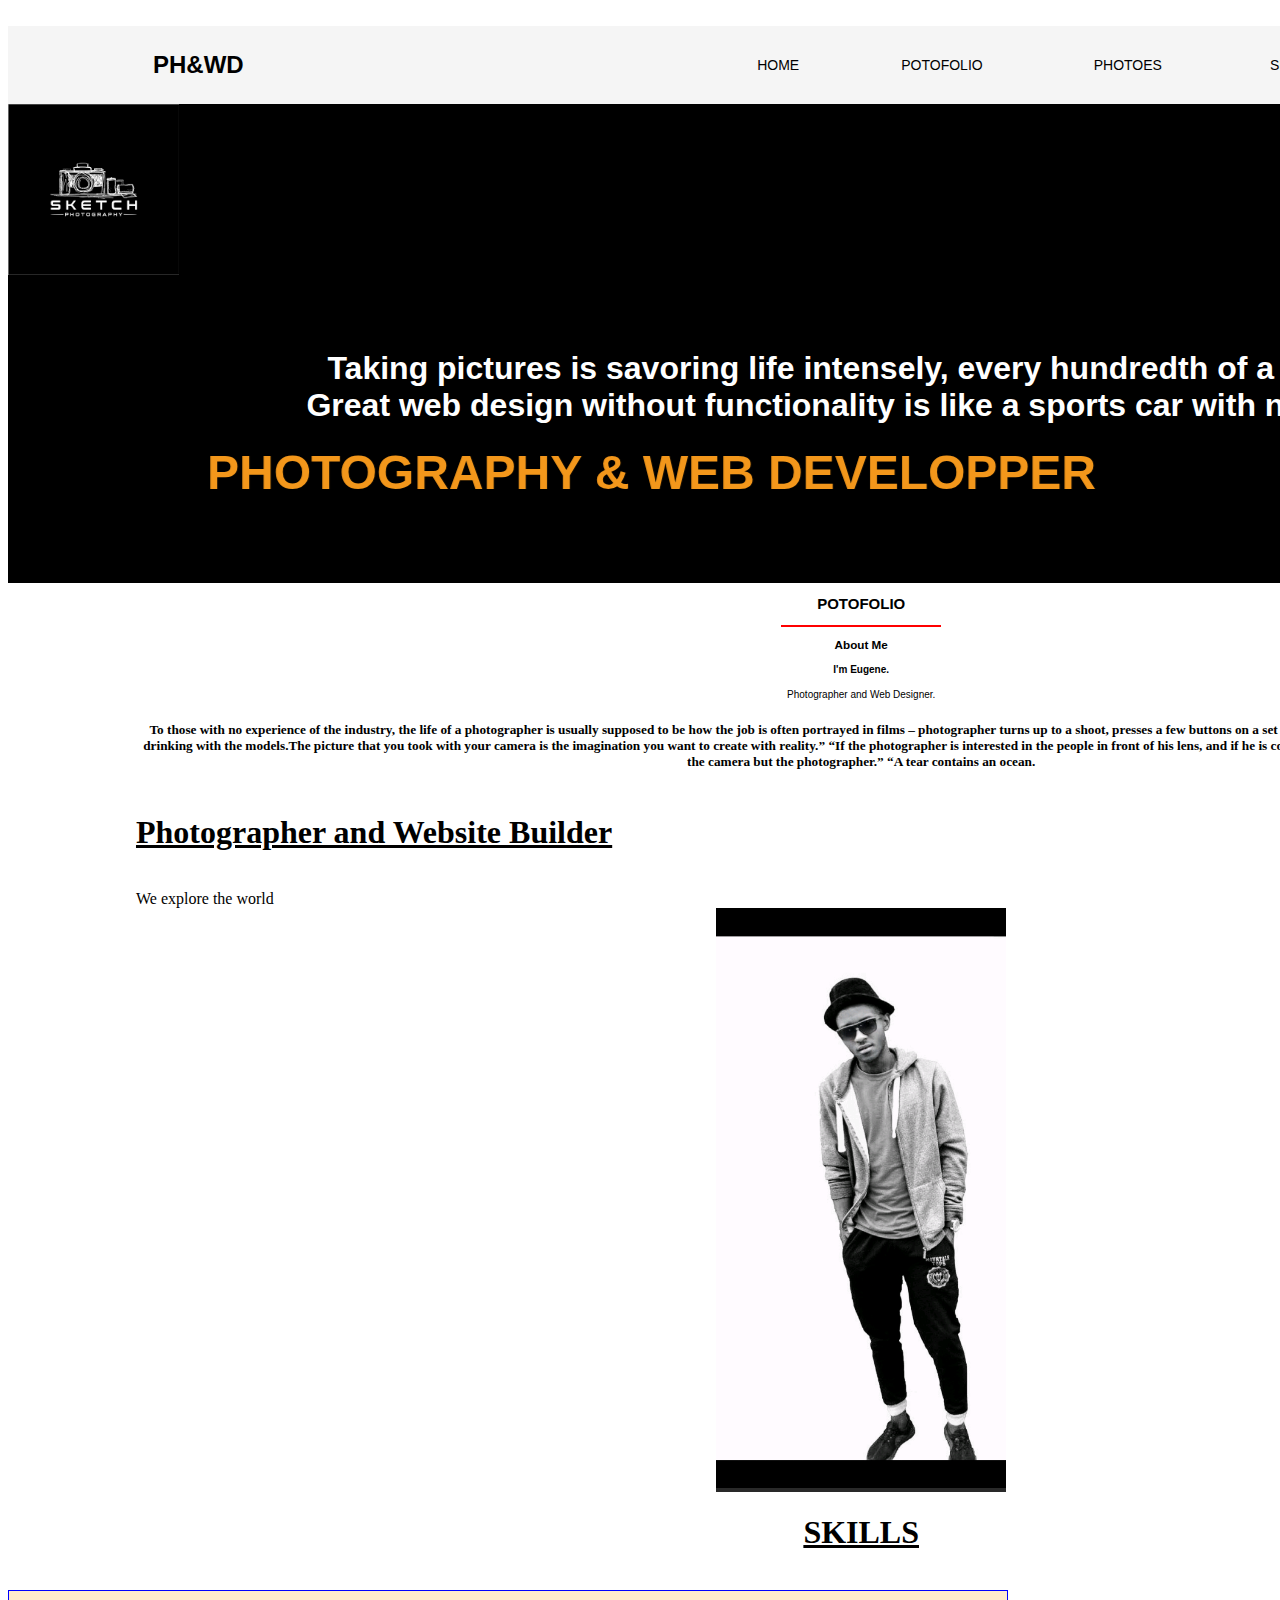
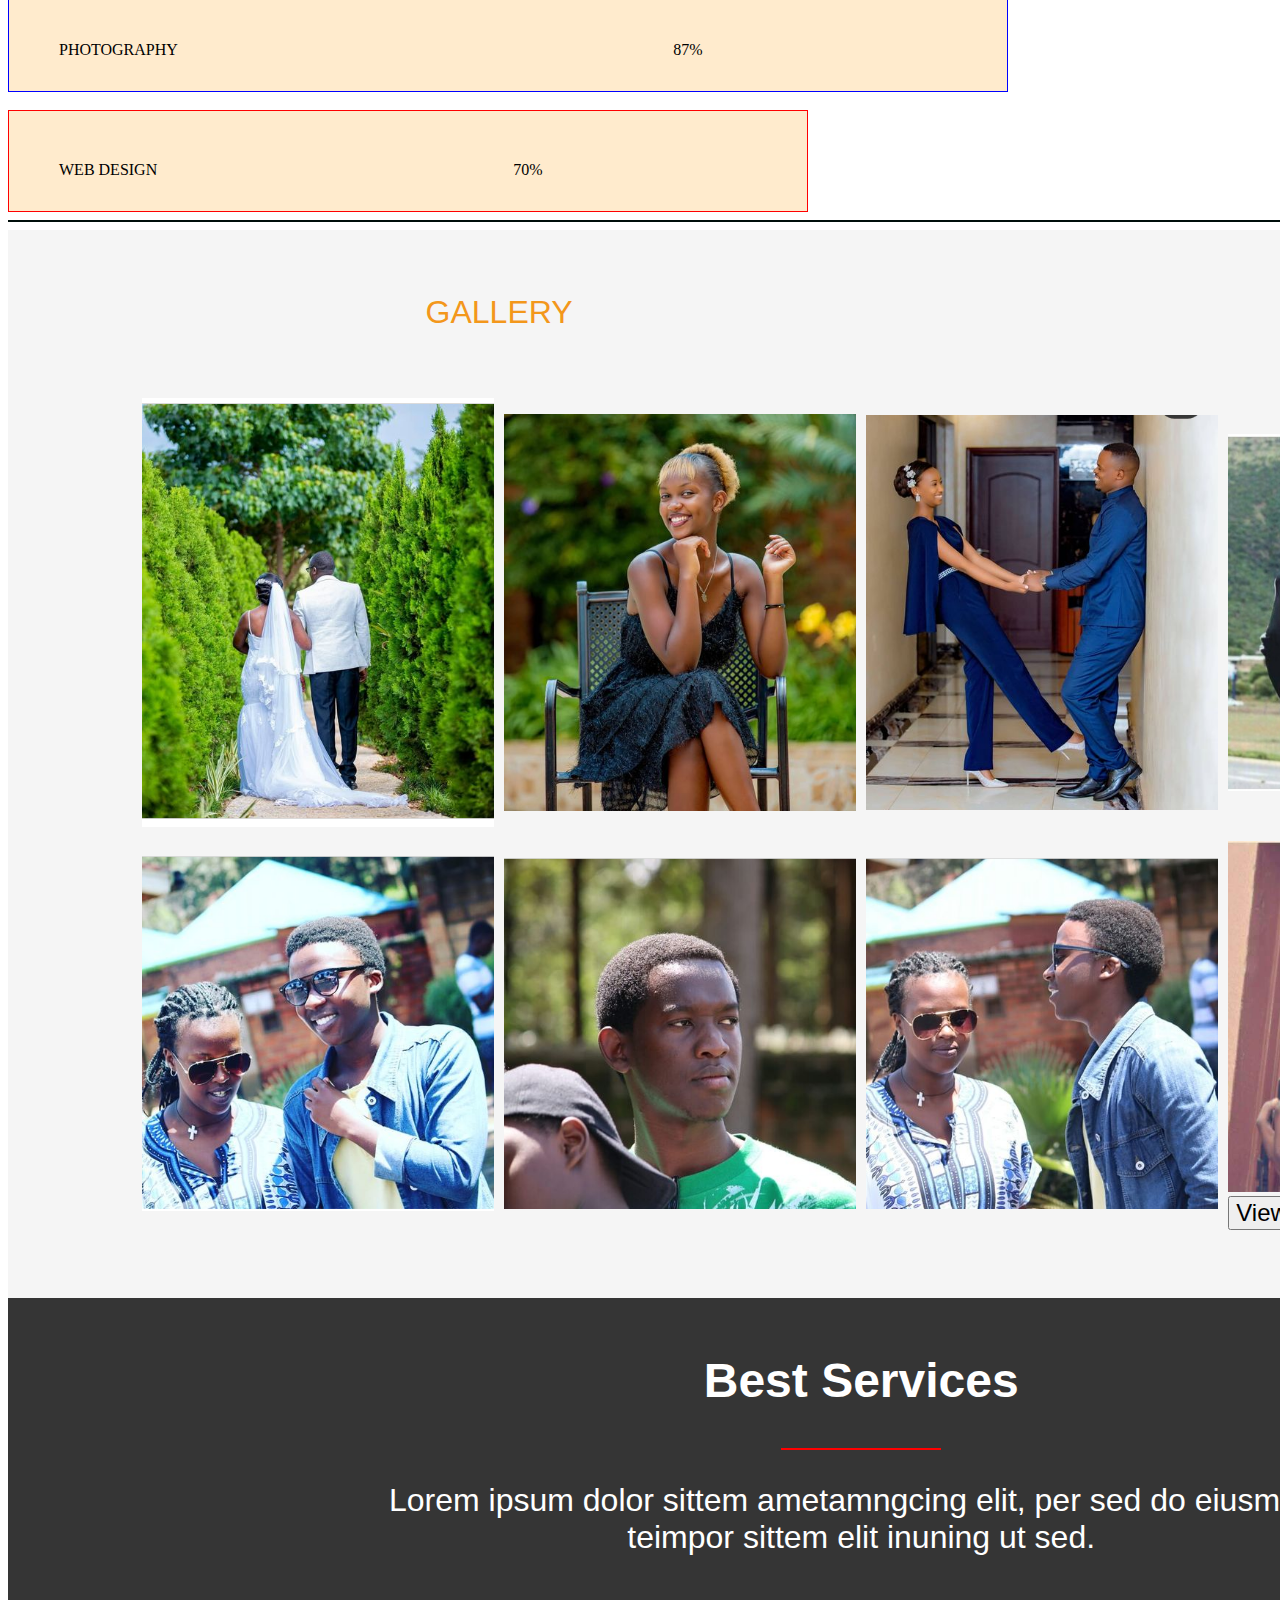
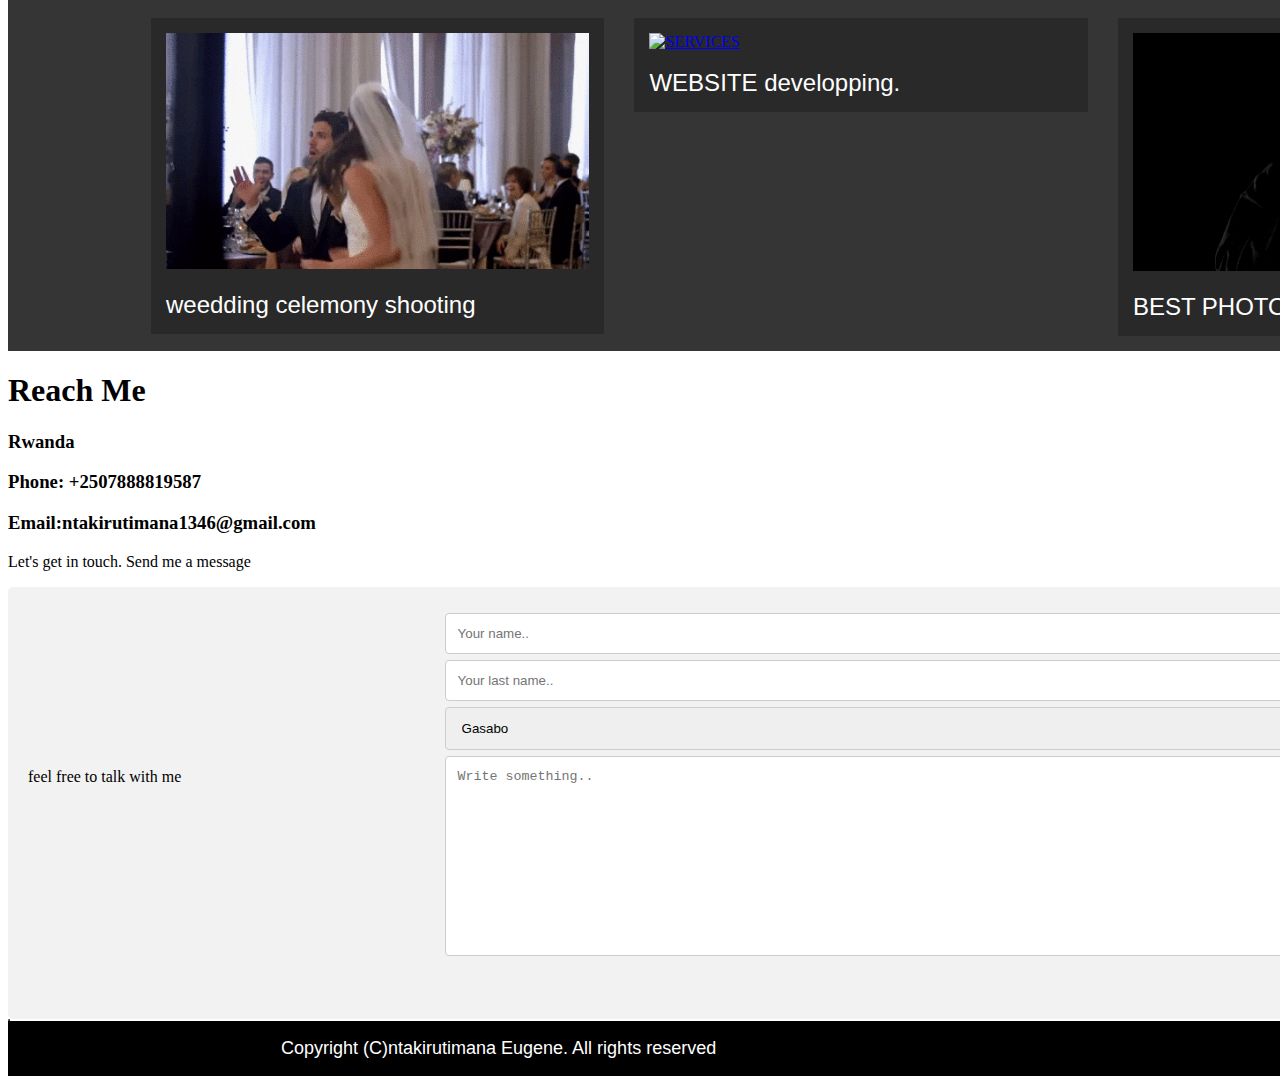
==== commit a4e6b421: "editing index" ====
--- a/index.html
+++ b/index.html
@@ -1,4 +1,3 @@
-<<<<<<< HEAD
 <!DOCTYPE html>
 <html lang="en">
 <head>
@@ -388,397 +387,4 @@
 </div>
 
 
-</body>
-=======
-<!DOCTYPE html>
-<html lang="en">
-<head>
-    <meta charset="UTF-8">
-    <meta http-equiv="X-UA-Compatible" content="IE=edge">
-    <meta name="viewport" content="width=device-width, initial-scale=1.0">
-    <title>PHOTOGRAPHY WEBSITE</title>
-    <link rel="stylesheet" type="text/css" href="css/styles.css">
-    
-</head>
-<body>
-    <!-- Add your content here: use semantic tags where possible  -->
-<div id="container">
-<div id="section1">
-     <!-- start header -->
-     &nbsp;&nbsp; &nbsp;&nbsp;
-     <table border="0" width="100%" cellpadding="0" cellspacing="0" bgcolor="whitesmoke">
-        <tr>
-             <td>
-                  <table border="0" width="85%" cellpadding="15" cellspace="0" align="center">
-                       <tr>
-                            <td>
-                                 <font face="arial" color="black"  size="5"> <strong>PH&WD</strong> </font>
-                            </td>
-                            <td width="30%">&nbsp;</td>
-                            <td>
-                                 <a href="index.html">
-                                      <font face="arial" color="#ffffff" size="3"><button class="button">HOME</button></font>
-                                 </a>
-                            </td>
-                            <td>
-                                 <a href="#me">
-                                      <font face="arial" color="#ffffff" size="3"><button class="button">POTOFOLIO</button></font>                                           
-                                 </a>
-                            </td>
-                            <td>
-                                 <a href="#about">
-                                      <font face="arial" color="#ffffff" size="3"><button class="button">PHOTOES</button></font>                                           
-                                 </a>
-                            </td>
-                            <td>
-                                 <a href="#SERVICES">
-                                      <font face="arial" color="#ffffff" size="3"><button class="button">SERVICES</button></font>                                         
-                                 </a>
-                            </td>
-                            <td>
-                                 <a href="#contact">
-                                      <font face="arial" color="#ffffff" size="3"><button class="button">CONTACT</button></font>                                            
-                                 </a>
-                            </td>
-                       </tr>
-                  </table>
-             </td>
-        </tr>
-   </table>
-   <!-- end header -->
-</div>
-<div id="section2">
-   <!-- start home -->
-   <table border="0" width="100%" cellpadding="0" cellspacing="0" bgcolor="black">
-    <tr>
-         <td>
-              <table border="0" width="85%" cellpadding="15" cellspace="0" align="center">
-                   <tr><img src="images/image.png" width="10%" alt="#" />
-                        <td align="center" valign="middle" height="300">
-                         
-                             <h3> 
-                                  <font face="arial" color="#ffffff" size="6">
-                                   Taking pictures is savoring life intensely, every hundredth of a second <br>
-                                   Great web design without functionality is like a sports car with no engine
-                                  </font>
-                             </h3>
-                             <h1>
-                                  <marquee behavior="alternate" direction="right" scloramount="1">
-                                  <font face="arial" color="#f3971b" size="7">
-                                       PHOTOGRAPHY & WEB DEVELOPPER
-                                  </font>
-                                  </marquee>     
-                             </h1>
-                        </td>
-                   </tr>
-              </table>
-         </td>
-    </tr>
-</table>
-<!-- end home -->
-
-<table border="0"  id="me" width="100%" cellpadding="0" cellspacing="0" bgcolor="white">
-     <tr>
-           <td>
-                <table border="0" width="85%" cellpadding="0" cellspacing="0" align="center">
-                <!-- Heading Start-->
-             <tr>
-                     <td height="160" align="center" valign="middle" colspan="3">
-                           <font face="arial" size="0" color=" black">
-                              <h2>POTOFOLIO</h2>
-                              <hr width="160" color="RED">
-                              <h3>About Me</h3>
-                              
-                              <h4>I'm</span> Eugene.</h4>
-    <h<h6><p>Photographer and Web Designer.</p></h6>
-</font>
-                              <h5><p>To those with no experience of the industry, the life of a photographer is usually supposed to be how the job is often portrayed in films – photographer turns up to a shoot, presses a few buttons on a set that’s ready and waiting for them and then goes out drinking with the models.The picture that you took with your camera is the imagination you want to create with reality.” “If the photographer is interested in the people in front of his lens, and if he is compassionate, it’s already a lot. The instrument is not the camera but the photographer.” “A tear contains an ocean.
-                              </p></h5>
-                         
-                          
-                     </td>
-             </tr>
-           <!-- Heading  End-->
-           <tr>
-             <td width="33.33%" valign="top">
-                    <table border="0" width="20%" cellpadding="0" cellspacing="0" align="center" bgcolor="#292929">
-                         <tr>
-                            <td>
-                                  
-                                  <a href="images/best.png">
-                                   <img src="images/best.png" width="100%" alt="SERVICES" /></a>
-                              
-                   
-                            </td>	
-                         </tr>
-                         <h1><u>Photographer and Website Builder</u></h1><br/>
-                         We explore the world
-                    </table>
-                   
-             </td>
-             
-     
-   
-     
-        </td>
-      </tr>
-     
-   </table>
-
-   <font style="text-align: center;"><h1><u>SKILLS</u></h1><br/></font>
-
-   <!-- End Portfolio -->
-   
-<div class="div1">PHOTOGRAPHY &nbsp;&nbsp; &nbsp;&nbsp;&nbsp;&nbsp; &nbsp;&nbsp;&nbsp;&nbsp; &nbsp;&nbsp;&nbsp;&nbsp; &nbsp;&nbsp;&nbsp;&nbsp; &nbsp;&nbsp;&nbsp;&nbsp; &nbsp;&nbsp; &nbsp;&nbsp;&nbsp;&nbsp; &nbsp;&nbsp;&nbsp;&nbsp; &nbsp;&nbsp;&nbsp;&nbsp; &nbsp;&nbsp;&nbsp;&nbsp; &nbsp;&nbsp;
-      &nbsp;&nbsp;&nbsp;&nbsp; &nbsp;&nbsp;&nbsp;&nbsp; &nbsp;&nbsp;&nbsp;&nbsp; &nbsp;&nbsp;&nbsp;&nbsp; &nbsp;&nbsp; &nbsp;&nbsp;&nbsp;&nbsp; &nbsp;&nbsp;&nbsp;&nbsp; &nbsp;&nbsp;&nbsp;&nbsp; &nbsp;&nbsp;&nbsp;&nbsp; &nbsp;&nbsp; &nbsp;&nbsp;&nbsp;&nbsp; &nbsp;&nbsp;&nbsp;&nbsp; &nbsp;&nbsp;&nbsp;&nbsp; &nbsp;&nbsp;&nbsp;&nbsp; &nbsp;&nbsp; 87%</div>
-<br>
-<div class="div2">WEB DESIGN &nbsp;&nbsp; &nbsp;&nbsp;&nbsp;&nbsp;&nbsp;&nbsp; &nbsp;&nbsp;&nbsp;&nbsp; &nbsp;&nbsp; &nbsp;&nbsp;&nbsp;&nbsp;&nbsp;&nbsp; &nbsp;&nbsp;&nbsp;&nbsp;&nbsp;&nbsp; &nbsp;&nbsp;&nbsp;&nbsp;&nbsp;&nbsp; &nbsp;&nbsp;&nbsp;&nbsp;&nbsp;&nbsp; &nbsp;&nbsp;&nbsp;&nbsp;&nbsp;&nbsp; &nbsp;&nbsp;&nbsp;&nbsp; &nbsp;&nbsp; &nbsp;&nbsp;&nbsp;&nbsp; &nbsp;&nbsp; &nbsp;&nbsp;&nbsp;&nbsp;&nbsp;&nbsp; &nbsp;&nbsp;&nbsp;&nbsp;&nbsp;&nbsp; &nbsp;&nbsp;&nbsp;&nbsp; 70%</div>
-   <hr color="reb" size="3px" align="center">
-
-
-
-<!-- start about -->
-<table border="0" id="about" width="100%" cellpadding="0" cellspacing="0" bgcolor="whitesmoke">
-     <tr>
-          <td>
-               <table border="0" width="85%" cellpadding="4" cellspace="0" align="center">
-                    <!-- heading start -->
-                    <tr>
-                         <td height="160" align="center" valign="middle" colspan="2">
-                              <font face="arial" size="6" color="#f3971b">
-                                  GALLERY
-                              </font>
-                         </td>
-                    </tr>
-                    <!-- heading end -->
-                    <tr>
-                         <td width="15%">
-                              <a href="images/image1.png">
-                                   <img src="images/image1.png" width="100%" alt="me">
-                              </a>
-                              
-                         </td>
-                         <td width="15%">
-                              <a href="images/image2.png">
-                                   <img src="images/image2.png" width="100%" alt="me">
-                              </a>
-                              
-                         </td>
-                         <td width="15%">
-                              <a href="images/image3.png">
-                                   <img src="images/image3.png" width="100%" alt="me">
-                              </a>
-                              
-                         </td>
-                         <td width="15%">
-                              <a href="images/image4.jpg">
-                                   <img src="images/image4.jpg" width="100%" alt="me">
-                              </a>
-                              
-                         </td>
-                        
-                    </tr>
-                    <tr>
-                         <td width="15%">
-                              <a href="images/image5.png">
-                                   <img src="images/image5.png" width="100%" alt="me">
-                              </a>
-                              
-                         </td>
-                         <td width="15%">
-                              <a href="images/image6.png">
-                                   <img src="images/image6.png" width="100%" alt="me">
-                              </a>
-                              
-                         </td>
-                         <td width="15%">
-                              <a href="images/image7.png">
-                                   <img src="images/image7.png" width="100%" alt="me">
-                              </a>
-                              
-                         </td>
-                         <td width="15%">
-                              <a href="images/image8.jpg">
-                                   <img src="images/image8.jpg" width="100%" alt="me">
-                              </a>
-                              <br>
-                                                       <button type="button">
-                                                            <font face=arial size="5">
-                                                                 View More
-                                                            </font>
-                         </td>
-                        
-                    </tr>
-                    
-                    <!-- section padding bottom start -->
-                    <tr>
-                         <td height="60" colspan="2">
-
-                         </td>
-                    </tr>
-                    <!-- section padding bottom end-->
-               </table>
-          </td>
-     </tr>
-</table>
-<!-- end about -->
-
- <!-- Start Team -->
- <table border="0" id="SERVICES" width="100%" cellpadding="0" cellspacing="0" bgcolor="#353535">
-     <tr>
-           <td>
-                <table border="0" width="85%" cellpadding="15" cellspacing="0" align="center">
-                <!-- Heading Start-->
-             <tr>
-                     <td height="160" align="center" valign="middle" colspan="3">
-                           <font face="arial" size="6" color=" white">
-                              <h2>Best Services</h2>
-                              <hr width="160" color="RED">
-                              <p>Lorem ipsum dolor sittem ametamngcing elit, per sed do eiusmoad <br>
-                                 teimpor sittem elit inuning ut sed.
-                              </p>
-                          </font>
-                          
-                     </td>
-             </tr>
-           <!-- Heading  End-->
-           <tr>
-             <td width="33.33%" valign="top">
-                    <table border="0" width="100%" cellpadding="15" cellspacing="0" align="center" bgcolor="#292929">
-                         <tr>
-                            <td>
-                                  
-                                  <a href="images/giphy2.gif">
-                                   <img src="images/giphy2.gif" width="100%" alt="SERVICES" /></a>
-                                  <br/><br/>
-                                  <font face="arial" size="5" color="#ffffff">
-                                       weedding celemony shooting
-                                  
-                            </td>	
-                         </tr>
-                    </table>
-                   
-             </td>
-             
-             <td width="33.33%" valign="top">
-                    <table border="0" width="100%" cellpadding="15" cellspacing="0" align="center" bgcolor="#292929">
-                         <tr>
-                            <td>
-                                  
-                              <a href="images/developer.gif">
-                                   <img src="images/developer.gif" width="100%" alt="SERVICES" />
-                              </a>
-                                  <br/><br/>
-                                  <font face="arial" size="5" color="#ffffff">
-                                       WEBSITE developping.
-                                 
-                         </tr>
-                    </table>
-                   
-             </td>
-   
-             <td width="33.33%" valign="top">
-                    <table border="0" width="100%" cellpadding="15" cellspacing="0" align="center" bgcolor="#292929">
-                         <tr>
-                            <td>
-                                  
-                              <a href="images/shoot.gif">
-                                   <img src="images/shoot.gif" width="100%" alt="SERVICES" />
-                              </a>
-                                  <br/><br/>
-                                  <font face="arial" size="5" color="#ffffff">
-                                      BEST PHOTOES CREATIVE
-                                  
-                            </td>	
-                         </tr>
-                    </table>
-                   
-             </td>
-           </tr>
-
-           </table>
-        </td>
-      </tr>
-   </table>
-   <!-- End Team -->
-    </div>
-
-<!-- Contact Section -->
-<h1>Reach Me</h1>
-
- <h3>Rwanda</h3>
- <h3>Phone: +2507888819587</h3>
- <h3>Email:ntakirutimana1346@gmail.com</h3>
-
- <font style="font-family: 'Times New Roman', Times, serif; size: 40px;"><p>Let's get in touch. Send me a message</p></font>
-<table  border="o" aria-label="tabble">
-<div class="container2" id="contact" >
-     <form action="/action_page.php ">
-     <div class="row">
-       <div class="col-25">
-         <label for="fname"></label>
-       </div>
-       <div class="col-75">
-         <input type="text" id="fname" name="firstname" placeholder="Your name..">
-       </div>
-     </div>
-     <div class="row">
-       <div class="col-25">
-         <label for="lname"></label>
-       </div>
-       <div class="col-75">
-         <input type="text" id="lname" name="lastname" placeholder="Your last name..">
-       </div>
-     </div>
-     <div class="row">
-       <div class="col-25">
-         <label for="country"></label>
-       </div>
-       <div class="col-75">
-         <select id="Location" name="Location">
-           <option value="australia">Gasabo</option>
-           <option value="canada">Kicukiro</option>
-           <option value="usa">Nyarugenge</option>
-         </select>
-       </div>
-     </div>
-     <div class="row">
-       <div class="col-25">
-         <label for="subject"> feel free to talk with me</label>
-       </div>
-       <div class="col-75">
-         <textarea id="subject" name="subject" placeholder="Write something.." style="height:200px"></textarea>
-       </div>
-     </div>
-     <div class="row">
-       <input type="submit" value="Submit">
-     </div>
-     </form>
-   </div>
-   </table>
-   <!-- End Contact Section -->
-
-   <table border="0" width="100%" cellpadding="0" cellspacing="0" bgcolor="black">
-     <tr>
-          <td>
-               <table border="0" width="85%" cellpadding="15" cellspace="0" align="right">
-                    <tr>
-                         
-                         
-                        
-                         <td>
-                              
-                                   <font face="arial" color="white" size="4">Copyright (C)ntakirutimana Eugene. All rights reserved</font>                                            
-                             
-                         </td>
-                    </tr>
-               </table>
-          </td>
-     </tr>
-</table>
-</div>
-
-
-</body>
->>>>>>> 679c5f51ce4e453982528b5268793e789fe4a6c7
-</html>+</body>